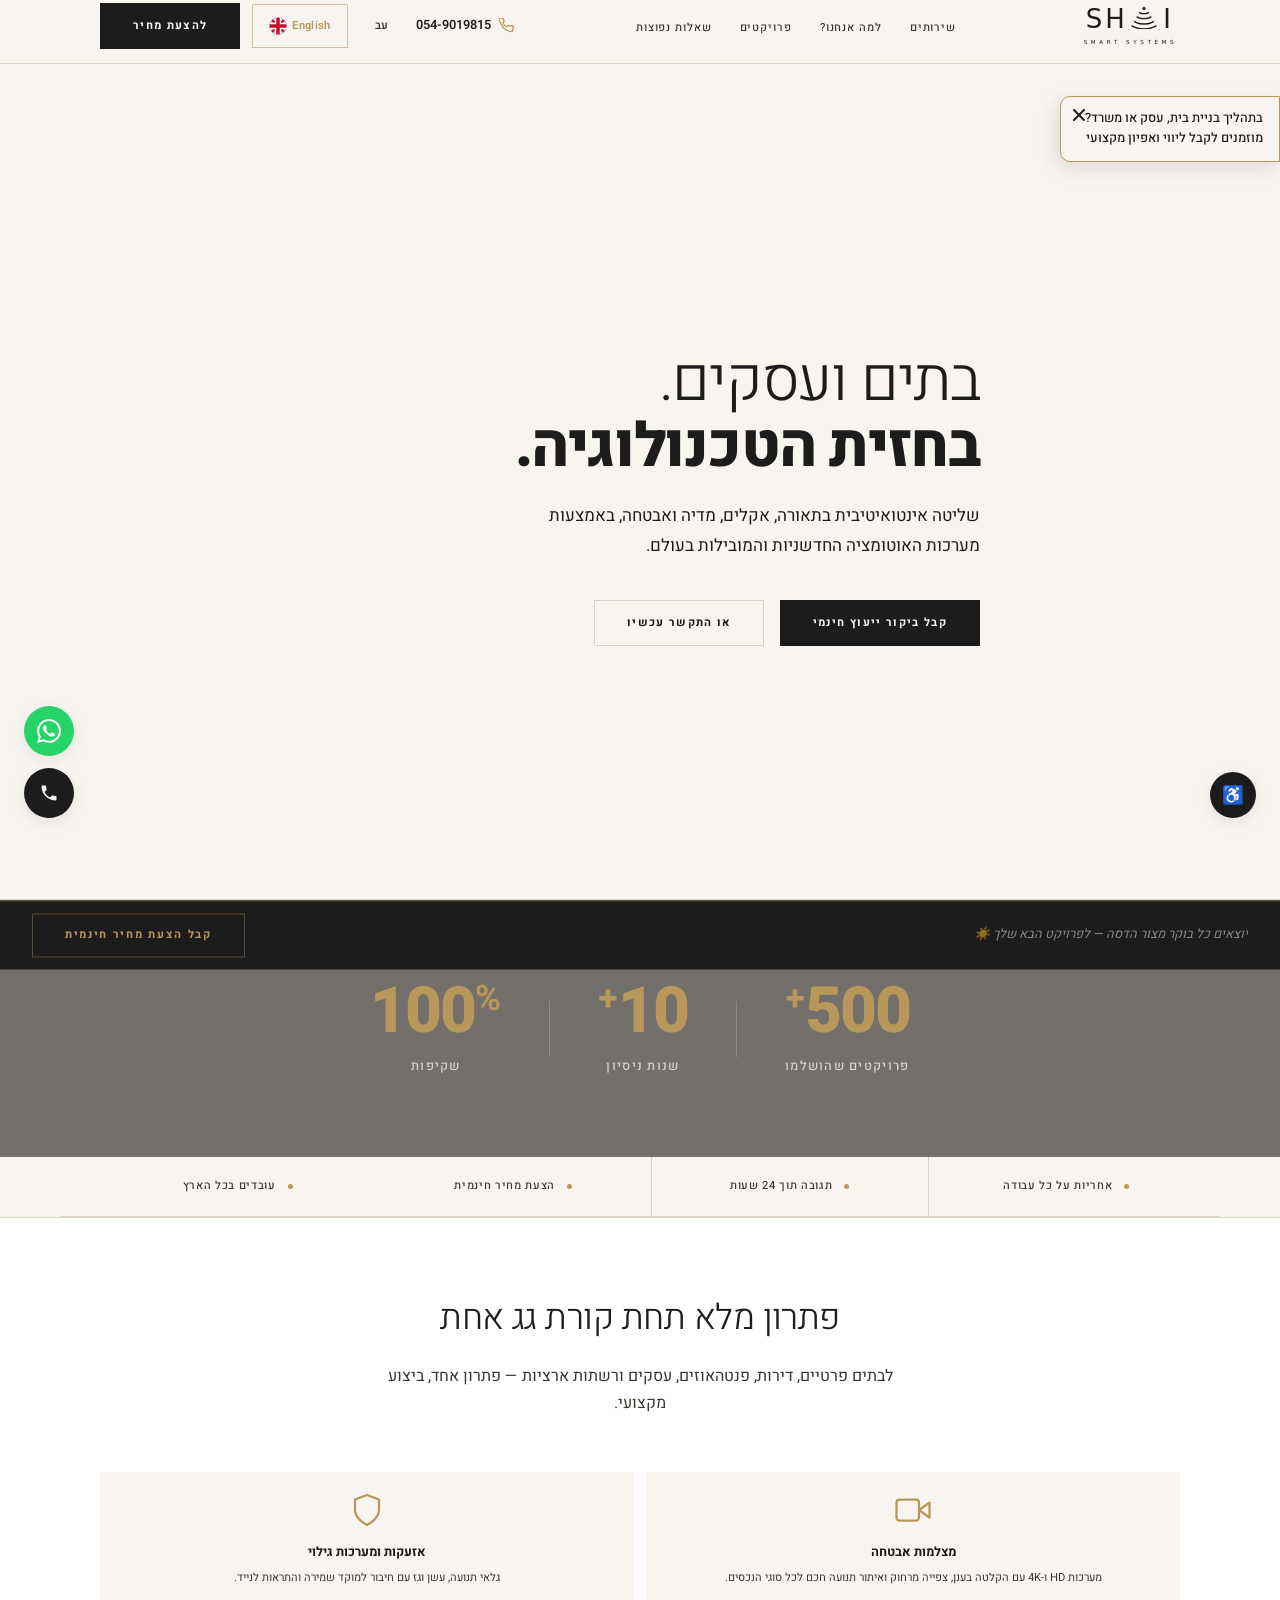
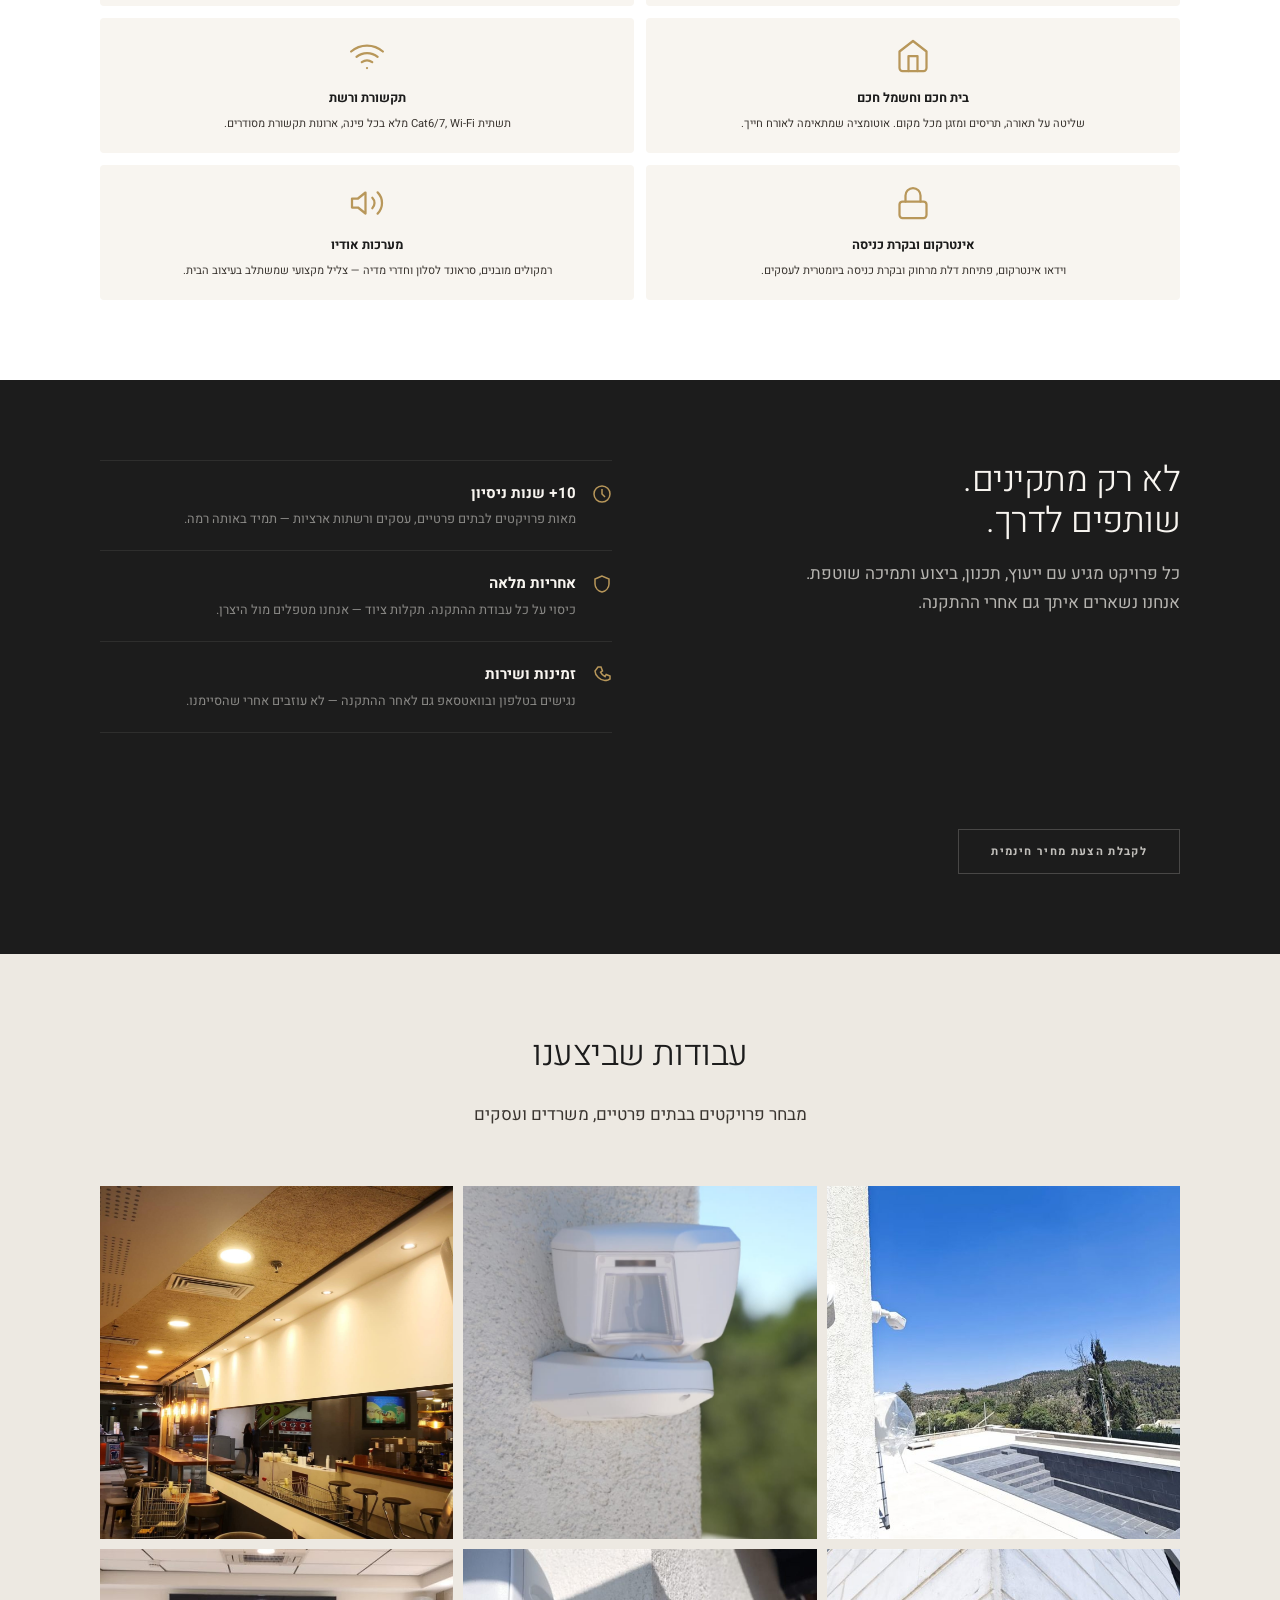
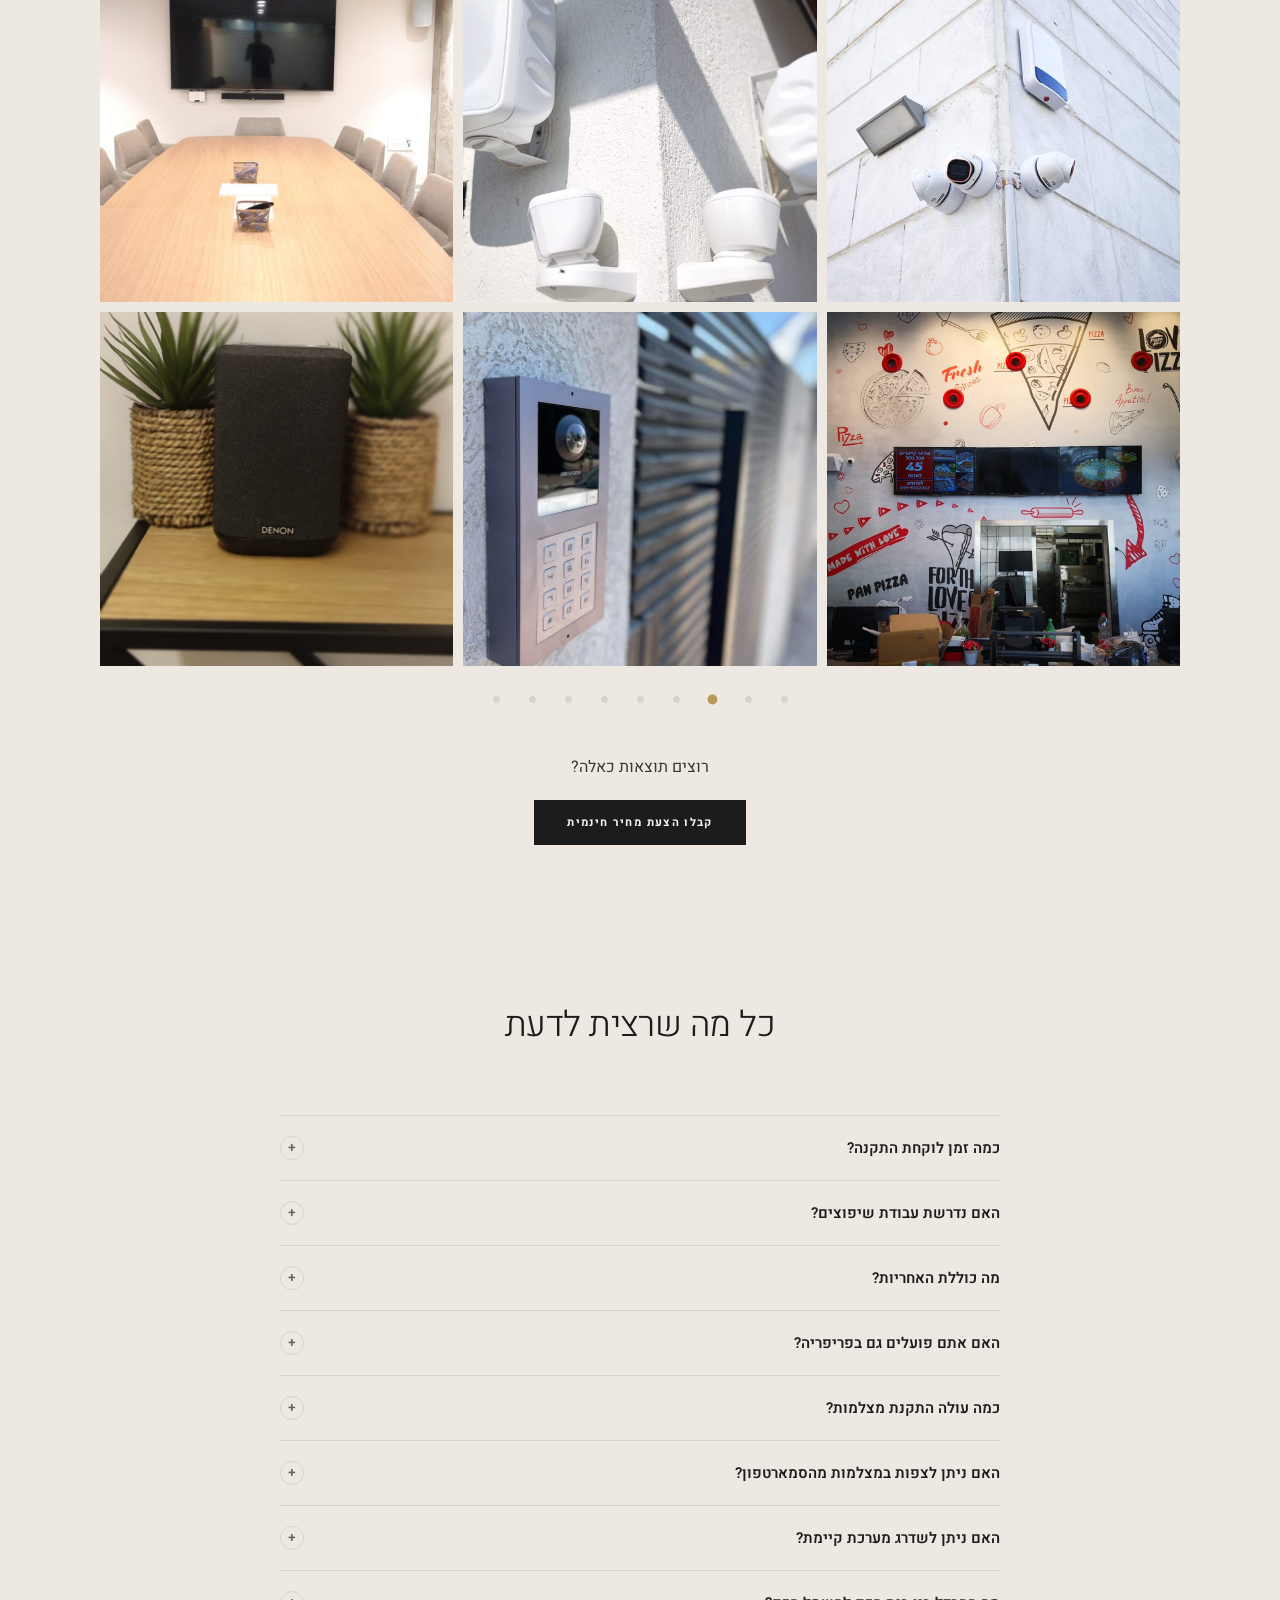
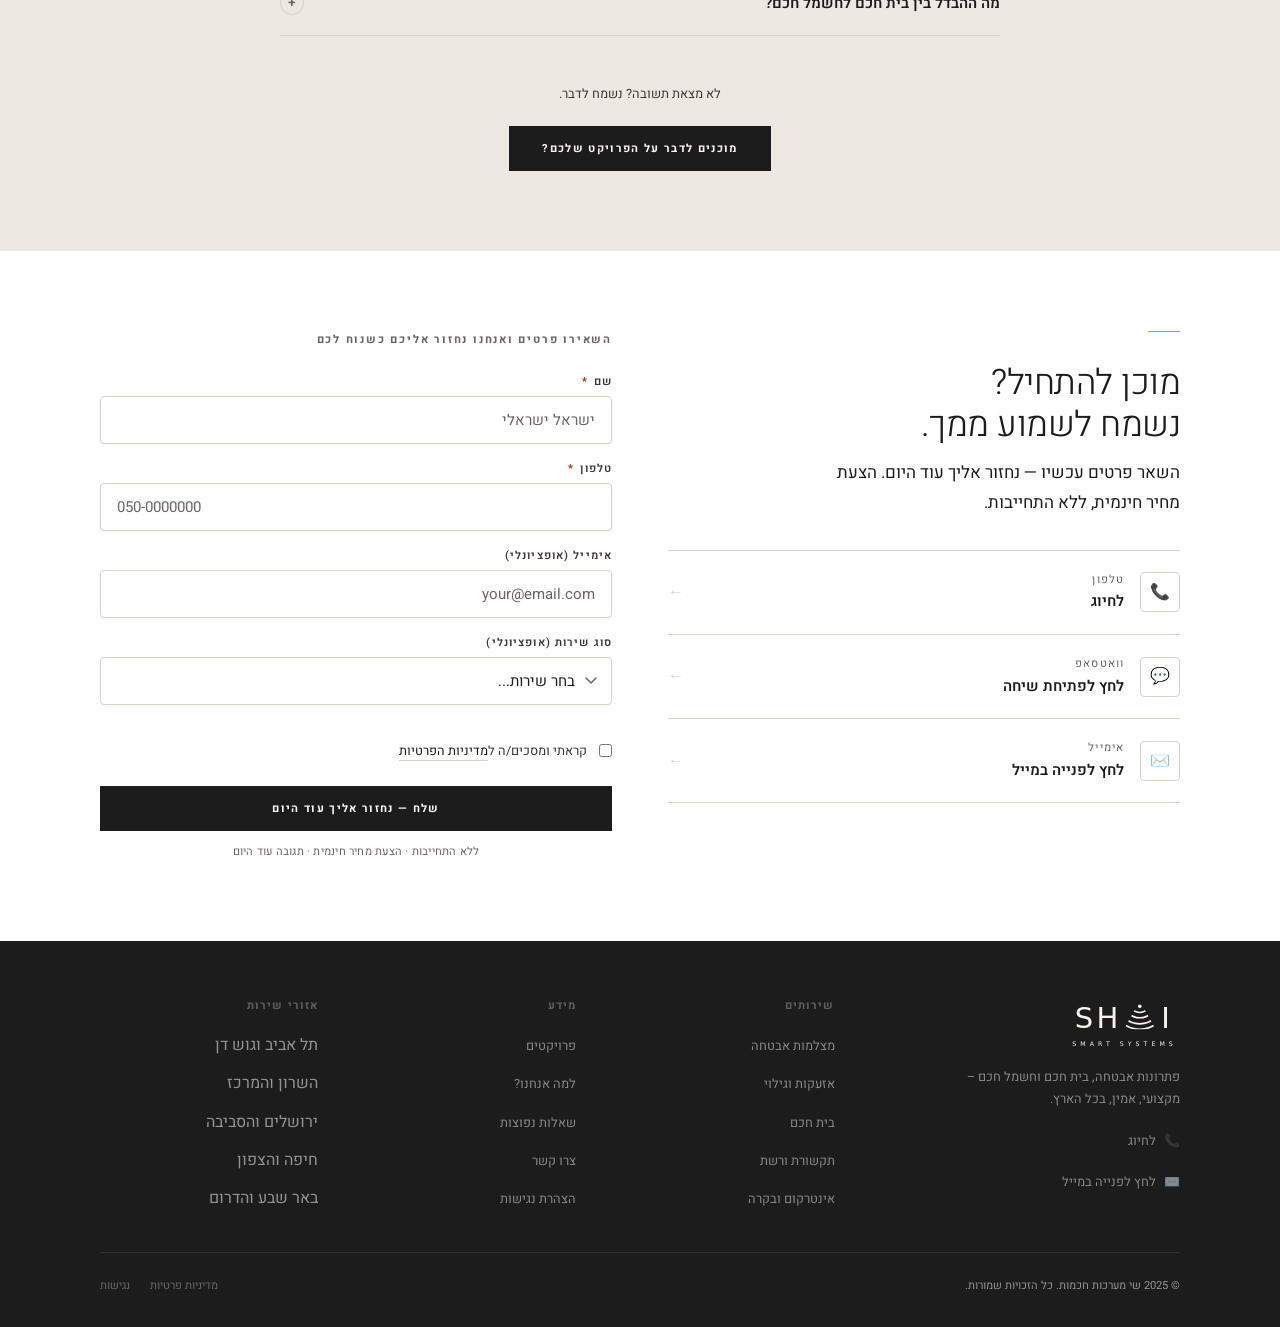
==== index.html @ f40cdba8 "Add files via upload" ====
<!DOCTYPE html>
<html lang="he" dir="rtl">
<head>
  <!-- Google tag (gtag.js) -->
  <script async src="https://www.googletagmanager.com/gtag/js?id=G-KB5NENJCQK"></script>
  <script>
    window.dataLayer = window.dataLayer || [];
    function gtag(){dataLayer.push(arguments);}
    gtag('js', new Date());
    gtag('config', 'G-KB5NENJCQK');
  </script>

  <meta charset="UTF-8" />
  <meta name="viewport" content="width=device-width, initial-scale=1.0" />
  <meta http-equiv="X-UA-Compatible" content="IE=edge" />

  <!-- SEO -->
  <title>שי מערכות חכמות | בית חכם, אבטחה ואוטומציה לבתים ועסקים</title>
  <meta name="description" content="שי מערכות חכמות – פתרונות אוטומציה, מצלמות אבטחה, אזעקות, בית חכם ותקשורת לבתים ועסקים בכל ישראל. 500+ פרויקטים, 10+ שנות ניסיון. ביקור ייעוץ חינמי!" />
  <meta name="keywords" content="בית חכם, מצלמות אבטחה, אזעקה, אוטומציה ביתית, חשמל חכם, תקשורת ורשת, אינטרקום, בקרת כניסה, ישראל, שי מערכות" />
  <meta name="author" content="שי מערכות חכמות" />
  <meta name="robots" content="index, follow" />
  <link rel="canonical" href="https://www.shai-systems.com/" />

  <!-- Open Graph -->
  <meta property="og:type"        content="website" />
  <meta property="og:url"         content="https://www.shai-systems.com/" />
  <meta property="og:title"       content="שי מערכות חכמות | בית חכם ואבטחה בחזית הטכנולוגיה" />
  <meta property="og:description" content="בתים ועסקים בחזית הטכנולוגיה. מצלמות אבטחה, אזעקות, אוטומציה ובית חכם – 500+ פרויקטים, כל הארץ." />
  <meta property="og:image"       content="https://www.shai-systems.com/images/hero-lifestyle.jpg" />
  <meta property="og:image:width"  content="1200" />
  <meta property="og:image:height" content="630" />
  <meta property="og:locale"      content="he_IL" />
  <meta property="og:site_name"   content="שי מערכות חכמות" />

  <!-- Twitter Card -->
  <meta name="twitter:card"        content="summary_large_image" />
  <meta name="twitter:title"       content="שי מערכות חכמות | בית חכם ואבטחה" />
  <meta name="twitter:description" content="בתים ועסקים בחזית הטכנולוגיה. אוטומציה, מצלמות אבטחה ובית חכם – מקצועי, אמין, בכל הארץ." />
  <meta name="twitter:image"       content="https://www.shai-systems.com/images/hero-lifestyle.jpg" />

  <!-- Hreflang -->
  <link rel="alternate" hreflang="he" href="https://www.shai-systems.com/" />
  <link rel="alternate" hreflang="en" href="https://www.shai-systems.com/?lang=en" />
  <link rel="alternate" hreflang="x-default" href="https://www.shai-systems.com/" />

  <!-- Favicon -->
  <link rel="icon" type="image/png" sizes="32x32" href="/favicon-32.png" />
  <link rel="icon" type="image/png" sizes="16x16" href="/favicon-16.png" />
  <link rel="apple-touch-icon" sizes="180x180" href="/apple-touch-icon.png" />

  <!-- Preload critical image -->
  <link rel="preload" as="image" href="images/hero-lifestyle.jpg" />

  <!-- Fonts -->
  <link rel="preconnect" href="https://fonts.googleapis.com" />
  <link rel="preconnect" href="https://fonts.gstatic.com" crossorigin />
  <link href="https://fonts.googleapis.com/css2?family=Heebo:wght@300;400;500;600;700;800;900&family=Inter:wght@300;400;500;600;700;800&display=swap" rel="stylesheet" />

  <!-- Stylesheet -->
  <link rel="stylesheet" href="style.css" />

  <!-- Schema.org LocalBusiness -->
  <script type="application/ld+json">
  {
    "@context": "https://schema.org",
    "@type": "HomeAndConstructionBusiness",
    "name": "שי מערכות חכמות",
    "alternateName": "Shai Smart Systems",
    "description": "פתרונות אוטומציה, מצלמות אבטחה, אזעקות, בית חכם ותקשורת לבתים ועסקים בכל ישראל. 500+ פרויקטים, 10+ שנות ניסיון.",
    "url": "https://www.shai-systems.com",
    "logo": "https://www.shai-systems.com/images/logo.png",
    "image": "https://www.shai-systems.com/images/hero-lifestyle.jpg",
    "telephone": "+972549019815",
    "email": "shaisystems5@gmail.com",
    "priceRange": "₪₪",
    "openingHours": ["Mo-Th 08:00-18:00", "Fr 08:00-14:00"],
    "address": {
      "@type": "PostalAddress",
      "addressCountry": "IL",
      "addressRegion": "מרכז"
    },
    "areaServed": [
      {"@type": "City", "name": "תל אביב"},
      {"@type": "City", "name": "רמת גן"},
      {"@type": "City", "name": "הרצליה"},
      {"@type": "City", "name": "רעננה"},
      {"@type": "City", "name": "כפר סבא"},
      {"@type": "City", "name": "פתח תקווה"},
      {"@type": "City", "name": "ראשון לציון"},
      {"@type": "City", "name": "נתניה"},
      {"@type": "City", "name": "חיפה"},
      {"@type": "City", "name": "ירושלים"},
      {"@type": "Country", "name": "ישראל"}
    ],
    "hasOfferCatalog": {
      "@type": "OfferCatalog",
      "name": "שירותי מערכות חכמות",
      "itemListElement": [
        {"@type":"Offer","itemOffered":{"@type":"Service","name":"מצלמות אבטחה","description":"מערכות HD ו-4K עם הקלטה בענן, צפייה מרחוק ואיתור תנועה חכם"}},
        {"@type":"Offer","itemOffered":{"@type":"Service","name":"אזעקות ומערכות גילוי","description":"גלאי תנועה, עשן וגז עם חיבור למוקד שמירה והתראות לנייד"}},
        {"@type":"Offer","itemOffered":{"@type":"Service","name":"בית חכם וחשמל חכם","description":"שליטה על תאורה, תריסים ומזגן מכל מקום, אוטומציה מותאמת אישית"}},
        {"@type":"Offer","itemOffered":{"@type":"Service","name":"תקשורת ורשת","description":"תשתית Cat6/7, Wi-Fi מלא בכל פינה, ארונות תקשורת מסודרים"}},
        {"@type":"Offer","itemOffered":{"@type":"Service","name":"אינטרקום ובקרת כניסה","description":"וידאו אינטרקום, פתיחת דלת מרחוק ובקרת כניסה ביומטרית"}}
      ]
    }
  }
  </script>

  <!-- Schema.org FAQPage -->
  <script type="application/ld+json">
  {
    "@context": "https://schema.org",
    "@type": "FAQPage",
    "mainEntity": [
      {
        "@type": "Question",
        "name": "כמה זמן לוקחת התקנה?",
        "acceptedAnswer": {
          "@type": "Answer",
          "text": "תלוי בגודל הפרויקט. מערכת מצלמות ביתית קטנה לוקחת חצי יום; פרויקט בית חכם מלא עשוי לקחת מספר ימים. תמיד נספק הערכת זמן מדויקת מראש."
        }
      },
      {
        "@type": "Question",
        "name": "האם נדרשת עבודת שיפוצים?",
        "acceptedAnswer": {
          "@type": "Answer",
          "text": "לא בהכרח. ברוב המקרים ניתן להניח כבלים בדרכים שלא מחייבות שבירת קירות. נעריך את המצב בביקור הייעוץ החינמי."
        }
      },
      {
        "@type": "Question",
        "name": "מה כוללת האחריות?",
        "acceptedAnswer": {
          "@type": "Answer",
          "text": "האחריות כוללת כיסוי על כל עבודת ההתקנה ותמיכה טכנית מלאה. תקלות ציוד כפופות לאחריות היצרן – אנחנו מטפלים בתהליך עבורך."
        }
      },
      {
        "@type": "Question",
        "name": "האם אתם פועלים גם בפריפריה?",
        "acceptedAnswer": {
          "@type": "Answer",
          "text": "כן. אנחנו פועלים בכל רחבי ישראל – מהצפון ועד הדרום."
        }
      },
      {
        "@type": "Question",
        "name": "כמה עולה התקנת מצלמות?",
        "acceptedAnswer": {
          "@type": "Answer",
          "text": "מערכת ביתית בסיסית מתחילה מ-₪2,500 כולל ציוד והתקנה. מחיר מדויק ניתן לאחר ביקור חינמי."
        }
      },
      {
        "@type": "Question",
        "name": "האם ניתן לצפות במצלמות מהסמארטפון?",
        "acceptedAnswer": {
          "@type": "Answer",
          "text": "כן. כל המערכות שלנו כוללות אפליקציה לצפייה מרחוק. נגדיר אותה ביום ההתקנה ונסביר עד שתרגיש בנוח."
        }
      },
      {
        "@type": "Question",
        "name": "האם ניתן לשדרג מערכת קיימת?",
        "acceptedAnswer": {
          "@type": "Answer",
          "text": "בהחלט. לעיתים ניתן לשלב ציוד קיים עם חדש לחיסכון בעלויות. נבוא לבדוק ונמליץ על הדרך הכלכלית ביותר."
        }
      },
      {
        "@type": "Question",
        "name": "מה ההבדל בין בית חכם לחשמל חכם?",
        "acceptedAnswer": {
          "@type": "Answer",
          "text": "חשמל חכם מתמקד בשליטה על תאורה ושקעים. בית חכם הוא מושג רחב יותר הכולל גם תריסים, מזגנים, אבטחה ואוטומציה שמקשרת הכל יחד."
        }
      }
    ]
  }
  </script>

  <!-- Google Tag Manager — הכנס את קוד ה-GTM שלך כאן -->
  <!-- <script>...</script> -->
</head>
<body dir="rtl" class="lang-he">

<!-- GTM noscript — הכנס כאן לאחר הוספת קוד GTM -->

<!-- Skip link -->
<a href="#main-content" class="skip-link" id="skip-link" data-he="דלג לתוכן הראשי" data-en="Skip to main content">דלג לתוכן הראשי</a>

<!-- ══════════════════════════════════════════════
     NAVBAR
══════════════════════════════════════════════ -->
<nav id="navbar" role="navigation" aria-label="ניווט ראשי">
  <div class="container">
    <div class="nav__inner">

      <a href="#hero" class="nav__logo" aria-label="שי מערכות חכמות – עמוד הבית">
        <img src="images/logo.svg" alt="שי מערכות חכמות" class="nav__logo-img" width="120" height="40"/>
      </a>

      <ul class="nav__links" role="list">
        <li><a href="#services" data-he="שירותים"      data-en="Services">שירותים</a></li>
        <li><a href="#why"      data-he="למה אנחנו?"   data-en="Why Us?">למה אנחנו?</a></li>
        <li><a href="#gallery"      data-he="פרויקטים"      data-en="Portfolio">פרויקטים</a></li>
        <li><a href="#faq"      data-he="שאלות נפוצות" data-en="FAQ">שאלות נפוצות</a></li>
      </ul>

      <div class="nav__right">
        <a href="tel:0549019815" class="nav__phone" data-tel data-tel-location="navbar" aria-label="חייג">
          <svg viewBox="0 0 24 24" fill="none" stroke="currentColor" stroke-width="2" stroke-linecap="round" stroke-linejoin="round" aria-hidden="true"><path d="M22 16.92v3a2 2 0 01-2.18 2 19.79 19.79 0 01-8.63-3.07A19.5 19.5 0 013.07 8.81 19.79 19.79 0 01.08 2.18 2 2 0 012.07 0h3a2 2 0 012 1.72c.127.96.361 1.903.7 2.81a2 2 0 01-.45 2.11L6.09 7.91a16 16 0 006 6l1.27-1.27a2 2 0 012.11-.45c.907.339 1.85.573 2.81.7A2 2 0 0122 16.92z"/></svg>
          <span dir="ltr">054-9019815</span>
        </a>
        <div class="lang-toggle" role="group" aria-label="בחירת שפה">
          <button class="lang-toggle__btn is-active" id="btn-he" aria-pressed="true"  lang="he">עב</button>
          <button class="lang-toggle__btn lang-toggle__btn--en" id="btn-en" aria-pressed="false" lang="en" dir="ltr">
            <svg class="flag-uk" viewBox="0 0 20 20" width="18" height="18" aria-hidden="true" xmlns="http://www.w3.org/2000/svg">
              <defs><clipPath id="ukc"><circle cx="10" cy="10" r="9.5"/></clipPath></defs>
              <g clip-path="url(#ukc)">
                <rect width="20" height="20" fill="#012169"/>
                <path d="M0,0 L20,20 M0,20 L20,0" stroke="white" stroke-width="6"/>
                <path d="M0,0 L20,20 M0,20 L20,0" stroke="#C8102E" stroke-width="3"/>
                <path d="M10,0 V20 M0,10 H20" stroke="white" stroke-width="7"/>
                <path d="M10,0 V20 M0,10 H20" stroke="#C8102E" stroke-width="4"/>
              </g>
              <circle cx="10" cy="10" r="9.5" fill="none" stroke="rgba(255,255,255,0.15)" stroke-width="0.5"/>
            </svg>
            <span class="lang-toggle__en-label">English</span>
          </button>
        </div>
        <a href="#contact" class="btn btn--dark"
           data-he="להצעת מחיר" data-en="Get Quote"
           data-cta="nav_quote" data-cta-location="navbar">להצעת מחיר</a>
        <button class="nav__hamburger" id="hamburger"
                aria-label="פתח תפריט" aria-expanded="false" aria-controls="mobile-nav">
          <span></span><span></span><span></span>
        </button>
      </div>

    </div>
  </div>
</nav>

<!-- Mobile nav -->
<div class="mobile-nav" id="mobile-nav" role="navigation" aria-label="תפריט מובייל">
  <a href="#services"     data-he="שירותים"        data-en="Services">שירותים</a>
  <a href="#why"          data-he="למה אנחנו?"     data-en="Why Us?">למה אנחנו?</a>
  <a href="#gallery"      data-he="פרויקטים"         data-en="Portfolio">פרויקטים</a>
  <a href="#faq"          data-he="שאלות נפוצות"   data-en="FAQ">שאלות נפוצות</a>
  <a href="#contact"      data-he="הצעת מחיר ←"    data-en="Get Quote →">הצעת מחיר ←</a>
</div>

<!-- ══════════════════════════════════════════════
     MAIN
══════════════════════════════════════════════ -->
<main id="main-content">

  <!-- ── HERO ── -->
  <section id="hero" aria-labelledby="hero-title">
    <div class="container">
      <div class="hero__inner">

        <!-- Copy -->
        <div>
          <h1 class="heading-xl" id="hero-title">
            <span data-he="בתים ועסקים." data-en="Homes & Offices.">בתים ועסקים.</span>
            <strong data-he="בחזית הטכנולוגיה." data-en="At the Forefront of Technology.">בחזית הטכנולוגיה.</strong>
          </h1>
          <p class="body-lg" style="max-width:480px;margin-top:20px"
             data-he="שליטה אינטואיטיבית בתאורה, אקלים, מדיה ואבטחה, באמצעות מערכות האוטומציה החדשניות והמובילות בעולם."
             data-en="Experience a home that anticipates your needs. Intuitive control over lighting, climate, media and security, through the world's most advanced automation systems.">
            שליטה אינטואיטיבית בתאורה, אקלים, מדיה ואבטחה, באמצעות מערכות האוטומציה החדשניות והמובילות בעולם.
          </p>
          <div class="hero__actions">
            <a href="#contact" class="btn btn--dark"
               data-he="קבל ביקור ייעוץ חינמי" data-en="Schedule a Free Visit"
               data-cta="hero_visit" data-cta-location="hero">קבל ביקור ייעוץ חינמי</a>
            <a href="tel:0549019815" class="btn btn--outline"
               data-he="או התקשר עכשיו" data-en="Or Call Now"
               data-tel data-tel-location="hero" dir="ltr">054-9019815</a>
          </div>
        </div>

      </div>
    </div>
  </section>

  <!-- ── STATS PARALLAX ── -->
  <section id="stats" aria-label="נתוני חברה">
    <div class="stats__inner">
      <div class="stats__item">
        <div class="stats__num"><span data-he="500" data-en="500">500</span><span class="stats__suffix">+</span></div>
        <div class="stats__label" data-he="פרויקטים שהושלמו" data-en="Projects Completed">פרויקטים שהושלמו</div>
      </div>
      <div class="stats__divider" aria-hidden="true"></div>
      <div class="stats__item">
        <div class="stats__num"><span data-he="10" data-en="10">10</span><span class="stats__suffix">+</span></div>
        <div class="stats__label" data-he="שנות ניסיון" data-en="Years of Experience">שנות ניסיון</div>
      </div>
      <div class="stats__divider" aria-hidden="true"></div>
      <div class="stats__item">
        <div class="stats__num"><span data-he="100" data-en="100">100</span><span class="stats__suffix">%</span></div>
        <div class="stats__label" data-he="שקיפות" data-en="Transparency">שקיפות</div>
      </div>
    </div>
  </section>

  <!-- ── TRUST BAR ── -->
  <div id="trust" role="complementary" aria-label="אמינות ויתרונות">
    <div class="trust-bar container" style="max-width:100%;padding:0">
      <div class="trust-bar container">
        <div class="trust-bar__item"><span class="trust-bar__dot" aria-hidden="true"></span><span class="trust-bar__text" data-he="אחריות על כל עבודה" data-en="Warranty Included">אחריות על כל עבודה</span></div>
        <div class="trust-bar__item"><span class="trust-bar__dot" aria-hidden="true"></span><span class="trust-bar__text" data-he="תגובה תוך 24 שעות" data-en="Fast Response">תגובה תוך 24 שעות</span></div>
        <div class="trust-bar__item"><span class="trust-bar__dot" aria-hidden="true"></span><span class="trust-bar__text" data-he="הצעת מחיר חינמית"   data-en="Free Estimate">הצעת מחיר חינמית</span></div>
        <div class="trust-bar__item"><span class="trust-bar__dot" aria-hidden="true"></span><span class="trust-bar__text" data-he="עובדים בכל הארץ"    data-en="Nationwide">עובדים בכל הארץ</span></div>
      </div>
    </div>
  </div>

  <!-- ── SERVICES ── -->
  <section id="services" class="section section--white" aria-labelledby="services-title">
    <div class="container">
      <div class="section-header section-header--stacked">
        <h2 class="heading-lg" id="services-title"
            data-he="פתרון מלא תחת קורת גג אחת"
            data-en="Complete Solution Under One Roof">פתרון מלא תחת קורת גג אחת</h2>
        <p class="body-md" style="color:var(--ink-soft);margin-top:var(--sp-3);max-width:560px;text-align:center"
           data-he="לבתים פרטיים, דירות, פנטהאוזים, עסקים ורשתות ארציות — פתרון אחד, ביצוע מקצועי."
           data-en="For private homes, apartments, stores and offices. One provider, professional execution.">
          לבתים פרטיים, דירות, פנטהאוזים, עסקים ורשתות ארציות — פתרון אחד, ביצוע מקצועי.
        </p>
      </div>
      <div class="services-grid">

        <article class="service-card reveal">
          <div class="service-card__icon">
            <svg viewBox="0 0 24 24" fill="none" stroke="currentColor" stroke-width="1.5" stroke-linecap="round" stroke-linejoin="round" aria-hidden="true">
              <path d="M23 7l-7 5 7 5V7z"/><rect x="1" y="5" width="15" height="14" rx="2"/>
            </svg>
          </div>
          <h3 class="service-card__name" data-he="מצלמות אבטחה" data-en="Security Cameras">מצלמות אבטחה</h3>
          <p class="service-card__desc" data-he="מערכות HD ו-4K עם הקלטה בענן, צפייה מרחוק ואיתור תנועה חכם לכל סוגי הנכסים." data-en="HD & 4K systems with cloud recording, remote viewing and smart motion detection.">מערכות HD ו-4K עם הקלטה בענן, צפייה מרחוק ואיתור תנועה חכם לכל סוגי הנכסים.</p>
        </article>

        <article class="service-card reveal">
          <div class="service-card__icon">
            <svg viewBox="0 0 24 24" fill="none" stroke="currentColor" stroke-width="1.5" stroke-linecap="round" stroke-linejoin="round" aria-hidden="true">
              <path d="M12 22s8-4 8-10V5l-8-3-8 3v7c0 6 8 10 8 10z"/>
            </svg>
          </div>
          <h3 class="service-card__name" data-he="אזעקות ומערכות גילוי" data-en="Alarms & Detection">אזעקות ומערכות גילוי</h3>
          <p class="service-card__desc" data-he="גלאי תנועה, עשן וגז עם חיבור למוקד שמירה והתראות לנייד." data-en="Motion, smoke and gas detectors with monitoring center and mobile alerts.">גלאי תנועה, עשן וגז עם חיבור למוקד שמירה והתראות לנייד.</p>
        </article>

        <article class="service-card reveal">
          <div class="service-card__icon">
            <svg viewBox="0 0 24 24" fill="none" stroke="currentColor" stroke-width="1.5" stroke-linecap="round" stroke-linejoin="round" aria-hidden="true">
              <path d="M3 9l9-7 9 7v11a2 2 0 01-2 2H5a2 2 0 01-2-2z"/><polyline points="9 22 9 12 15 12 15 22"/>
            </svg>
          </div>
          <h3 class="service-card__name" data-he="בית חכם וחשמל חכם" data-en="Smart Home">בית חכם וחשמל חכם</h3>
          <p class="service-card__desc" data-he="שליטה על תאורה, תריסים ומזגן מכל מקום. אוטומציה שמתאימה לאורח חייך." data-en="Control lighting, shutters and A/C from anywhere. Automation that fits your lifestyle.">שליטה על תאורה, תריסים ומזגן מכל מקום. אוטומציה שמתאימה לאורח חייך.</p>
        </article>

        <article class="service-card reveal">
          <div class="service-card__icon">
            <svg viewBox="0 0 24 24" fill="none" stroke="currentColor" stroke-width="1.5" stroke-linecap="round" stroke-linejoin="round" aria-hidden="true">
              <path d="M5 12.55a11 11 0 0114.08 0"/><path d="M1.42 9a16 16 0 0121.16 0"/><path d="M8.53 16.11a6 6 0 016.95 0"/><line x1="12" y1="20" x2="12.01" y2="20"/>
            </svg>
          </div>
          <h3 class="service-card__name" data-he="תקשורת ורשת" data-en="Networking & Infrastructure">תקשורת ורשת</h3>
          <p class="service-card__desc" data-he="תשתית Cat6/7, Wi-Fi מלא בכל פינה, ארונות תקשורת מסודרים." data-en="Cat6/7 infrastructure, full-coverage Wi-Fi and clean communication cabinets.">תשתית Cat6/7, Wi-Fi מלא בכל פינה, ארונות תקשורת מסודרים.</p>
        </article>

        <article class="service-card reveal">
          <div class="service-card__icon">
            <svg viewBox="0 0 24 24" fill="none" stroke="currentColor" stroke-width="1.5" stroke-linecap="round" stroke-linejoin="round" aria-hidden="true">
              <rect x="3" y="11" width="18" height="11" rx="2"/><path d="M7 11V7a5 5 0 0110 0v4"/>
            </svg>
          </div>
          <h3 class="service-card__name" data-he="אינטרקום ובקרת כניסה" data-en="Intercom & Access">אינטרקום ובקרת כניסה</h3>
          <p class="service-card__desc" data-he="וידאו אינטרקום, פתיחת דלת מרחוק ובקרת כניסה ביומטרית לעסקים." data-en="Video intercom, remote door entry and biometric access control for businesses.">וידאו אינטרקום, פתיחת דלת מרחוק ובקרת כניסה ביומטרית לעסקים.</p>
        </article>

        <article class="service-card reveal">
          <div class="service-card__icon">
            <svg viewBox="0 0 24 24" fill="none" stroke="currentColor" stroke-width="1.5" stroke-linecap="round" stroke-linejoin="round" aria-hidden="true">
              <polygon points="11 5 6 9 2 9 2 15 6 15 11 19 11 5"/><path d="M19.07 4.93a10 10 0 010 14.14"/><path d="M15.54 8.46a5 5 0 010 7.07"/>
            </svg>
          </div>
          <h3 class="service-card__name" data-he="מערכות אודיו" data-en="Audio Systems">מערכות אודיו</h3>
          <p class="service-card__desc" data-he="רמקולים מובנים, סראונד לסלון וחדרי מדיה — צליל מקצועי שמשתלב בעיצוב הבית." data-en="Built-in speakers, surround sound for living rooms and media rooms — professional audio that blends into your interior.">רמקולים מובנים, סראונד לסלון וחדרי מדיה — צליל מקצועי שמשתלב בעיצוב הבית.</p>
        </article>

      </div>
    </div>
  </section>

  <!-- ── WHY US ── -->
  <section id="why" class="section section--dark" aria-labelledby="why-title">
    <div class="container">
      <div class="grid-2 why-grid">

        <div>
          <h2 class="heading-lg" id="why-title"
              data-he="לא רק מתקינים.<br/>שותפים לדרך."
              data-en="Not Just Installers.<br/>Partners for Life.">לא רק מתקינים.<br/>שותפים לדרך.</h2>
          <p class="body-lg" style="margin-top:16px;max-width:400px"
             data-he="כל פרויקט מגיע עם ייעוץ, תכנון, ביצוע ותמיכה שוטפת. אנחנו נשארים איתך גם אחרי ההתקנה."
             data-en="Every project comes with consultation, planning, execution and support. We stay with you even after installation.">
            כל פרויקט מגיע עם ייעוץ, תכנון, ביצוע ותמיכה שוטפת. אנחנו נשארים איתך גם אחרי ההתקנה.
          </p>
        </div>

        <div role="list" aria-label="יתרונות">
          <div class="why-feat reveal" role="listitem">
            <svg class="why-feat__icon" viewBox="0 0 20 20" fill="none" stroke="currentColor" stroke-width="1.5" aria-hidden="true" xmlns="http://www.w3.org/2000/svg"><circle cx="10" cy="10" r="8"/><path d="M10 5v5l3 3"/></svg>
            <div>
              <p class="why-feat__title" data-he="10+ שנות ניסיון"  data-en="10+ Years of Experience">10+ שנות ניסיון</p>
              <p class="why-feat__desc"  data-he="מאות פרויקטים לבתים פרטיים, עסקים ורשתות ארציות — תמיד באותה רמה." data-en="Hundreds of projects for private homes, businesses and national chains. Always the same standard.">מאות פרויקטים לבתים פרטיים, עסקים ורשתות ארציות — תמיד באותה רמה.</p>
            </div>
          </div>
          <div class="why-feat reveal" role="listitem">
            <svg class="why-feat__icon" viewBox="0 0 20 20" fill="none" stroke="currentColor" stroke-width="1.5" aria-hidden="true" xmlns="http://www.w3.org/2000/svg"><path d="M10 2L3 5v5c0 4 3.5 7 7 8 3.5-1 7-4 7-8V5L10 2z"/></svg>
            <div>
              <p class="why-feat__title" data-he="אחריות מלאה"        data-en="Full Warranty">אחריות מלאה</p>
              <p class="why-feat__desc"  data-he="כיסוי על כל עבודת ההתקנה. תקלות ציוד — אנחנו מטפלים מול היצרן." data-en="Full coverage on all installation work. Equipment faults? We handle the manufacturer for you.">כיסוי על כל עבודת ההתקנה. תקלות ציוד — אנחנו מטפלים מול היצרן.</p>
            </div>
          </div>
          <div class="why-feat reveal" role="listitem">
            <svg class="why-feat__icon" viewBox="0 0 20 20" fill="none" stroke="currentColor" stroke-width="1.5" aria-hidden="true" xmlns="http://www.w3.org/2000/svg"><path d="M6 2h3l1.5 4-2 1.2c.9 1.8 2.8 3.6 4.5 4.5L14.2 9.5 18 11v3l-2 1C7.5 17.5 3 9 3 6l3-4z"/></svg>
            <div>
              <p class="why-feat__title" data-he="זמינות ושירות"       data-en="Always Reachable">זמינות ושירות</p>
              <p class="why-feat__desc"  data-he="נגישים בטלפון ובוואטסאפ גם לאחר ההתקנה — לא עוזבים אחרי שהסיימנו." data-en="Reachable by phone and WhatsApp even after installation — we don't disappear when the job's done.">נגישים בטלפון ובוואטסאפ גם לאחר ההתקנה — לא עוזבים אחרי שהסיימנו.</p>
            </div>
          </div>
        </div>

        <div style="margin-top:var(--sp-10)">
          <a href="#contact" class="btn btn--ghost"
             data-he="לקבלת הצעת מחיר חינמית" data-en="Get a Free Quote"
             data-cta="why_quote" data-cta-location="why">לקבלת הצעת מחיר חינמית</a>
        </div>

      </div>
    </div>
  </section>


  <!-- ── GALLERY ── -->
  <section id="gallery" class="section section--alt" aria-labelledby="gallery-title">
    <div class="container">
      <header class="section-header section-header--stacked">
        <h2 class="heading-lg" id="gallery-title"
            data-he="עבודות שביצענו" data-en="Our Work">עבודות שביצענו</h2>
        <p class="body-lg" style="color:var(--ink-soft);margin-top:var(--sp-3)"
           data-he="מבחר פרויקטים בבתים פרטיים, משרדים ועסקים"
           data-en="Selected projects in homes, offices &amp; businesses">
          מבחר פרויקטים בבתים פרטיים, משרדים ועסקים
        </p>
      </header>
      <div class="gallery-grid">
        <figure class="gallery-item">
          <img src="images/camera-mountain.jpg" alt="מצלמת אבטחה על וילה פרטית עם נוף הרים" loading="lazy" />
          <figcaption class="gallery-item__caption" data-he="8 מצלמות 4K — וילה פרטית" data-en="8×4K Cameras — Private Villa">8 מצלמות 4K — וילה פרטית</figcaption>
        </figure>
        <figure class="gallery-item">
          <img src="images/pir-sensor.jpg" alt="גלאי תנועה חיצוני מותקן על קיר" loading="lazy" />
          <figcaption class="gallery-item__caption" data-he="גלאי תנועה חכם — בניין מגורים, גוש דן" data-en="Smart Motion Sensor — Residential Building, Gush Dan">גלאי תנועה חכם — בניין מגורים, גוש דן</figcaption>
        </figure>
        <figure class="gallery-item">
          <img src="images/kitchen-ceiling.jpg" alt="פתרונות אודיו, תאורה ואבטחה לעסקים" loading="lazy" />
          <figcaption class="gallery-item__caption" data-he="פתרונות לכל עסק" data-en="Solutions for Every Business">פתרונות לכל עסק</figcaption>
        </figure>
        <figure class="gallery-item">
          <img src="images/cameras-corner.jpg" alt="מצלמות אבטחה ואזעקה מותקנות על פינת בניין" loading="lazy" />
          <figcaption class="gallery-item__caption" data-he="מצלמות + אזעקה — בניין מסחרי, חיפה" data-en="Cameras + Alarm — Commercial Building, Haifa">מצלמות + אזעקה — בניין מסחרי, חיפה</figcaption>
        </figure>
        <figure class="gallery-item">
          <img src="images/speakers-exterior.jpg" alt="רמקולים וחיישנים חיצוניים על קיר בית" loading="lazy" />
          <figcaption class="gallery-item__caption" data-he="אודיו חיצוני + חיישנים — בית פרטי, כפר שמריהו" data-en="Outdoor Audio + Sensors — Private Home, Kfar Shmaryahu">אודיו חיצוני + חיישנים — בית פרטי, כפר שמריהו</figcaption>
        </figure>
        <figure class="gallery-item">
          <img src="images/conference-room.jpg" alt="חדר ישיבות עם מסך גדול ורמקולים" loading="lazy" />
          <figcaption class="gallery-item__caption" data-he="AV מלא — חדר ישיבות, חברת היי-טק, הרצליה" data-en="Full AV — Conference Room, Tech Company, Herzliya">AV מלא — חדר ישיבות, חברת היי-טק, הרצליה</figcaption>
        </figure>
        <figure class="gallery-item">
          <img src="images/pizza-hut.jpg" alt="רמקולים ומסכים מותקנים בסניף רשת פיצה" loading="lazy" />
          <figcaption class="gallery-item__caption" data-he="התקנה מסחרית — רשת 40+ סניפים, כלל הארץ" data-en="Commercial Install — 40+ Branch Chain, Nationwide">התקנה מסחרית — רשת 40+ סניפים, כלל הארץ</figcaption>
        </figure>
        <figure class="gallery-item">
          <img src="images/intercom-door.jpg" alt="אינטרקום Hikvision עם לוח קוד בכניסה" loading="lazy" />
          <figcaption class="gallery-item__caption" data-he="אינטרקום Hikvision — בניין מגורים, פתח תקווה" data-en="Hikvision Intercom — Residential Building, Petah Tikva">אינטרקום Hikvision — בניין מגורים, פתח תקווה</figcaption>
        </figure>
        <figure class="gallery-item">
          <img src="images/denon-speaker.jpg" alt="רמקול Denon אלחוטי בסלון" loading="lazy" />
          <figcaption class="gallery-item__caption" data-he="מערכת שמע Denon — פנטהאוז, קיסריה" data-en="Denon Audio System — Penthouse, Caesarea">מערכת שמע Denon — פנטהאוז, קיסריה</figcaption>
        </figure>
      </div>
      <div class="gallery-dots" aria-hidden="true">
        <button class="gallery-dot is-active" data-index="0" aria-label="תמונה 1"></button>
        <button class="gallery-dot" data-index="1" aria-label="תמונה 2"></button>
        <button class="gallery-dot" data-index="2" aria-label="תמונה 3"></button>
        <button class="gallery-dot" data-index="3" aria-label="תמונה 4"></button>
        <button class="gallery-dot" data-index="4" aria-label="תמונה 5"></button>
        <button class="gallery-dot" data-index="5" aria-label="תמונה 6"></button>
        <button class="gallery-dot" data-index="6" aria-label="תמונה 7"></button>
        <button class="gallery-dot" data-index="7" aria-label="תמונה 8"></button>
        <button class="gallery-dot" data-index="8" aria-label="תמונה 9"></button>
      </div>
      <div style="text-align:center;margin-top:var(--sp-10)">
        <p class="body-md" style="color:var(--ink-soft);margin-bottom:var(--sp-5)"
           data-he="רוצים תוצאות כאלה?" data-en="Want results like these?">רוצים תוצאות כאלה?</p>
        <a href="#contact" class="btn btn--dark"
           data-he="קבלו הצעת מחיר חינמית" data-en="Get a Free Quote"
           data-cta="gallery_cta" data-cta-location="gallery">קבלו הצעת מחיר חינמית</a>
      </div>
    </div>
  </section>

  <!-- ── FAQ ── -->
  <section id="faq" class="section section--alt" aria-labelledby="faq-title">
    <div class="container">
      <div class="section-header--stacked section-header">
        <h2 class="heading-lg" id="faq-title"
            data-he="כל מה שרצית לדעת" data-en="Everything You Wanted to Know">כל מה שרצית לדעת</h2>
      </div>
      <div class="faq-list" style="margin-inline:auto" role="list">

        <div class="faq-item" role="listitem">
          <button class="faq-item__q" aria-expanded="false">
            <span data-he="כמה זמן לוקחת התקנה?" data-en="How long does installation take?">כמה זמן לוקחת התקנה?</span>
            <span class="faq-item__icon" aria-hidden="true">+</span>
          </button>
          <div class="faq-item__a" data-he="תלוי בגודל הפרויקט. מערכת מצלמות ביתית קטנה לוקחת חצי יום; פרויקט בית חכם מלא עשוי לקחת מספר ימים. תמיד נספק הערכת זמן מדויקת מראש." data-en="Depends on scope. A basic camera system may take half a day; a full smart home project may take several days. We always provide a timeline upfront.">תלוי בגודל הפרויקט. מערכת מצלמות ביתית קטנה לוקחת חצי יום; פרויקט בית חכם מלא עשוי לקחת מספר ימים. תמיד נספק הערכת זמן מדויקת מראש.</div>
        </div>

        <div class="faq-item" role="listitem">
          <button class="faq-item__q" aria-expanded="false">
            <span data-he="האם נדרשת עבודת שיפוצים?" data-en="Do I need renovation work to install?">האם נדרשת עבודת שיפוצים?</span>
            <span class="faq-item__icon" aria-hidden="true">+</span>
          </button>
          <div class="faq-item__a" data-he="לא בהכרח. ברוב המקרים ניתן להניח כבלים בדרכים שלא מחייבות שבירת קירות. נעריך את המצב בביקור הייעוץ החינמי." data-en="Rarely. In most cases we route cables without breaking walls. We'll assess during the free consultation visit.">לא בהכרח. ברוב המקרים ניתן להניח כבלים בדרכים שלא מחייבות שבירת קירות. נעריך את המצב בביקור הייעוץ החינמי.</div>
        </div>

        <div class="faq-item" role="listitem">
          <button class="faq-item__q" aria-expanded="false">
            <span data-he="מה כוללת האחריות?" data-en="What does the warranty cover?">מה כוללת האחריות?</span>
            <span class="faq-item__icon" aria-hidden="true">+</span>
          </button>
          <div class="faq-item__a" data-he="האחריות כוללת כיסוי על כל עבודת ההתקנה ותמיכה טכנית מלאה. תקלות ציוד כפופות לאחריות היצרן – אנחנו מטפלים בתהליך עבורך." data-en="The warranty covers all installation work and full technical support. Equipment faults go through manufacturer warranty — we handle the process for you.">האחריות כוללת כיסוי על כל עבודת ההתקנה ותמיכה טכנית מלאה. תקלות ציוד כפופות לאחריות היצרן – אנחנו מטפלים בתהליך עבורך.</div>
        </div>

        <div class="faq-item" role="listitem">
          <button class="faq-item__q" aria-expanded="false">
            <span data-he="האם אתם פועלים גם בפריפריה?" data-en="Do you work outside major cities?">האם אתם פועלים גם בפריפריה?</span>
            <span class="faq-item__icon" aria-hidden="true">+</span>
          </button>
          <div class="faq-item__a" data-he="כן. אנחנו פועלים בכל רחבי ישראל – מהצפון ועד הדרום." data-en="Yes, we serve all of Israel, north to south.">כן. אנחנו פועלים בכל רחבי ישראל – מהצפון ועד הדרום.</div>
        </div>

        <div class="faq-item" role="listitem">
          <button class="faq-item__q" aria-expanded="false">
            <span data-he="כמה עולה התקנת מצלמות?" data-en="How much does a camera system cost?">כמה עולה התקנת מצלמות?</span>
            <span class="faq-item__icon" aria-hidden="true">+</span>
          </button>
          <div class="faq-item__a" data-he="מערכת ביתית בסיסית מתחילה מ-₪2,500 כולל ציוד והתקנה. מחיר מדויק ניתן לאחר ביקור חינמי." data-en="A basic home setup starts around ₪2,500 all-in. A price comes after a free site visit.">מערכת ביתית בסיסית מתחילה מ-₪2,500 כולל ציוד והתקנה. מחיר מדויק ניתן לאחר ביקור חינמי.</div>
        </div>

        <div class="faq-item" role="listitem">
          <button class="faq-item__q" aria-expanded="false">
            <span data-he="האם ניתן לצפות במצלמות מהסמארטפון?" data-en="Can I view cameras from my phone?">האם ניתן לצפות במצלמות מהסמארטפון?</span>
            <span class="faq-item__icon" aria-hidden="true">+</span>
          </button>
          <div class="faq-item__a" data-he="כן. כל המערכות שלנו כוללות אפליקציה לצפייה מרחוק. נגדיר אותה ביום ההתקנה ונסביר עד שתרגיש בנוח." data-en="Yes — every system includes a remote viewing app, set up and demonstrated on installation day.">כן. כל המערכות שלנו כוללות אפליקציה לצפייה מרחוק. נגדיר אותה ביום ההתקנה ונסביר עד שתרגיש בנוח.</div>
        </div>

        <div class="faq-item" role="listitem">
          <button class="faq-item__q" aria-expanded="false">
            <span data-he="האם ניתן לשדרג מערכת קיימת?" data-en="Can I upgrade an existing system?">האם ניתן לשדרג מערכת קיימת?</span>
            <span class="faq-item__icon" aria-hidden="true">+</span>
          </button>
          <div class="faq-item__a" data-he="בהחלט. לעיתים ניתן לשלב ציוד קיים עם חדש לחיסכון בעלויות. נבוא לבדוק ונמליץ על הדרך הכלכלית ביותר." data-en="Absolutely. We often integrate existing equipment with new hardware to reduce costs. We'll assess and recommend the most cost-effective path.">בהחלט. לעיתים ניתן לשלב ציוד קיים עם חדש לחיסכון בעלויות. נבוא לבדוק ונמליץ על הדרך הכלכלית ביותר.</div>
        </div>

        <div class="faq-item" role="listitem">
          <button class="faq-item__q" aria-expanded="false">
            <span data-he="מה ההבדל בין בית חכם לחשמל חכם?" data-en="Smart home vs. smart electricity?">מה ההבדל בין בית חכם לחשמל חכם?</span>
            <span class="faq-item__icon" aria-hidden="true">+</span>
          </button>
          <div class="faq-item__a" data-he="חשמל חכם מתמקד בשליטה על תאורה ושקעים. בית חכם הוא מושג רחב יותר הכולל גם תריסים, מזגנים, אבטחה ואוטומציה שמקשרת הכל יחד." data-en="Smart electricity focuses on controlling lights and outlets. Smart home is broader — including shutters, A/C, security and automation that ties everything together.">חשמל חכם מתמקד בשליטה על תאורה ושקעים. בית חכם הוא מושג רחב יותר הכולל גם תריסים, מזגנים, אבטחה ואוטומציה שמקשרת הכל יחד.</div>
        </div>

      </div>
      <div style="text-align:center;margin-top:var(--sp-12)">
        <p class="body-sm" style="color:var(--ink-soft);margin-bottom:var(--sp-5)"
           data-he="לא מצאת תשובה? נשמח לדבר." data-en="Didn't find your answer? Let's talk.">
          לא מצאת תשובה? נשמח לדבר.
        </p>
        <a href="#contact" class="btn btn--dark"
           data-he="מוכנים לדבר על הפרויקט שלכם?" data-en="Ready to Discuss Your Project?"
           data-cta="faq_cta" data-cta-location="faq">מוכנים לדבר על הפרויקט שלכם?</a>
      </div>
    </div>
  </section>

  <!-- ── CONTACT ── -->
  <section id="contact" class="section section--white" aria-labelledby="contact-title">
    <div class="container">
      <div class="grid-2 contact-grid">

        <!-- Left: info -->
        <div>
          <div class="gold-rule" aria-hidden="true"></div>
          <h2 class="heading-lg" id="contact-title"
              data-he="מוכן להתחיל?<br/>נשמח לשמוע ממך."
              data-en="Ready to Start?<br/>We'd Love to Hear from You.">מוכן להתחיל?<br/>נשמח לשמוע ממך.</h2>
          <p class="body-lg" style="margin-top:12px;margin-bottom:32px;max-width:380px"
             data-he="השאר פרטים עכשיו — נחזור אליך עוד היום. הצעת מחיר חינמית, ללא התחייבות."
             data-en="Leave your details now. We'll get back to you today. Free quote, no obligation.">
            השאר פרטים עכשיו — נחזור אליך עוד היום. הצעת מחיר חינמית, ללא התחייבות.
          </p>

          <div class="contact-methods">
            <a href="tel:0549019815" class="contact-method"
               data-tel data-tel-location="contact"
               aria-label="לחץ לחיוג">
              <div class="contact-method__icon" aria-hidden="true">📞</div>
              <div>
                <p class="contact-method__label" data-he="טלפון" data-en="Phone">טלפון</p>
                <p class="contact-method__value" data-he="לחיוג" data-en="Call us">לחיוג</p>
              </div>
              <span class="contact-method__arrow" aria-hidden="true">←</span>
            </a>
            <a href="https://wa.me/972549019815?text=%D7%94%D7%99%D7%99%2C%20%D7%90%D7%A9%D7%9E%D7%97%20%D7%9C%D7%A9%D7%9E%D7%95%D7%A2%20%D7%A2%D7%9C%20%D7%94%D7%A9%D7%99%D7%A8%D7%95%D7%AA%D7%99%D7%9D%20%D7%A9%D7%9C%D7%9B%D7%9D"
               class="contact-method"
               target="_blank" rel="noopener noreferrer"
               data-wa data-wa-location="contact"
               aria-label="פתח שיחת וואטסאפ">
              <div class="contact-method__icon" aria-hidden="true">💬</div>
              <div>
                <p class="contact-method__label"                      data-he="וואטסאפ"         data-en="WhatsApp">וואטסאפ</p>
                <p class="contact-method__value" data-he="לחץ לפתיחת שיחה" data-en="Open a chat">לחץ לפתיחת שיחה</p>
              </div>
              <span class="contact-method__arrow" aria-hidden="true">←</span>
            </a>
            <a href="mailto:shaisystems5@gmail.com" class="contact-method"
               aria-label="שלח מייל">
              <div class="contact-method__icon" aria-hidden="true">✉️</div>
              <div>
                <p class="contact-method__label" data-he="אימייל" data-en="Email">אימייל</p>
                <p class="contact-method__value" data-he="לחץ לפנייה במייל" data-en="Send us an email">לחץ לפנייה במייל</p>
              </div>
              <span class="contact-method__arrow" aria-hidden="true">←</span>
            </a>
          </div>

        </div>

        <!-- Right: form -->
        <div role="form" aria-labelledby="form-heading">
          <div id="form-fields">
            <p class="form__eyebrow" id="form-heading"
               data-he="השאירו פרטים ואנחנו נחזור אליכם כשנוח לכם"
               data-en="Leave your details and we'll call you back at your convenience">השאירו פרטים ואנחנו נחזור אליכם כשנוח לכם</p>

            <form class="form" id="lead-form"
                  action="https://formspree.io/f/mbdepngj"
                  method="POST" novalidate>

              <div class="form__field">
                <label class="form__label" for="fname">
                  <span data-he="שם" data-en="Name">שם</span>
                  <span class="req" aria-hidden="true"> *</span>
                </label>
                <input class="form__input" type="text" id="fname"
                       name="שם" required autocomplete="name"
                       placeholder="ישראל ישראלי" aria-required="true" />
                <span class="form__error" role="alert"></span>
              </div>

              <div class="form__field">
                <label class="form__label" for="phone">
                  <span data-he="טלפון" data-en="Phone">טלפון</span>
                  <span class="req" aria-hidden="true"> *</span>
                </label>
                <input class="form__input" type="tel" id="phone"
                       name="טלפון" required autocomplete="tel"
                       placeholder="050-0000000" aria-required="true" />
                <span class="form__error" role="alert"></span>
              </div>

              <div class="form__field">
                <label class="form__label" for="email">
                  <span data-he="אימייל (אופציונלי)" data-en="Email (optional)">אימייל (אופציונלי)</span>
                </label>
                <input class="form__input" type="email" id="email"
                       name="אימייל" autocomplete="email"
                       placeholder="your@email.com" />
              </div>

              <div class="form__field">
                <label class="form__label" for="service">
                  <span data-he="סוג שירות (אופציונלי)" data-en="Service Type (optional)">סוג שירות (אופציונלי)</span>
                </label>
                <select class="form__input form__input--select" id="service"
                        name="סוג שירות">
                  <option value=""              data-he="בחר שירות..."              data-en="Select a service...">בחר שירות...</option>
                  <option value="מצלמות אבטחה" data-he="מצלמות אבטחה"              data-en="Security Cameras">מצלמות אבטחה</option>
                  <option value="אזעקות"        data-he="אזעקות ומערכות גילוי"      data-en="Alarms & Detection">אזעקות ומערכות גילוי</option>
                  <option value="בית חכם"       data-he="בית חכם / חשמל חכם"       data-en="Smart Home / Smart Electricity">בית חכם / חשמל חכם</option>
                  <option value="תקשורת ורשת"   data-he="תקשורת ורשת"               data-en="Networking & Infrastructure">תקשורת ורשת</option>
                  <option value="אינטרקום"      data-he="אינטרקום ובקרת כניסה"      data-en="Intercom & Access Control">אינטרקום ובקרת כניסה</option>
                  <option value="שילוב"         data-he="שילוב מספר שירותים"        data-en="Multiple Services">שילוב מספר שירותים</option>
                  <option value="ייעוץ"         data-he="לא בטוח, צריך ייעוץ"      data-en="Not sure, need advice">לא בטוח, צריך ייעוץ</option>
                </select>
                <span class="form__error" role="alert"></span>
              </div>

              <!-- Honeypot -->
              <input type="text" name="_gotcha" style="display:none" tabindex="-1" autocomplete="off" />
              <input type="hidden" name="_subject" value="ליד חדש מהאתר – שי מערכות חכמות" />

              <div class="form__privacy">
                <input type="checkbox" id="privacy" name="privacy" required aria-required="true" />
                <label for="privacy">
                  <span data-he="קראתי ומסכים/ה ל" data-en="I've read and agree to the ">קראתי ומסכים/ה ל</span><a href="#" data-privacy data-he="מדיניות הפרטיות" data-en="Privacy Policy">מדיניות הפרטיות</a>
                </label>
              </div>
              <span class="form__error" id="privacy-error" role="alert" style="display:none"></span>

              <button type="submit" class="btn btn--dark btn--full btn--submit"
                      id="submit-btn"
                      data-cta="form_submit" data-cta-location="contact_form"
                      data-he="שלח — נחזור אליך עוד היום"
                      data-en="Send – We'll Get Back to You Today">
                שלח — נחזור אליך עוד היום
              </button>
              <p class="form__microtrust"
                 data-he="ללא התחייבות · הצעת מחיר חינמית · תגובה עוד היום"
                 data-en="No obligation · Free quote · Response today">
                ללא התחייבות · הצעת מחיר חינמית · תגובה עוד היום
              </p>

            </form>
          </div>

          <!-- Success state -->
          <div class="form-success" id="form-success" role="alert" aria-live="assertive" aria-atomic="true">
            <div class="form-success__icon" aria-hidden="true">✓</div>
            <h3 class="form-success__title"
                data-he="קיבלנו! נחזור אליך בקרוב"
                data-en="Got it! We'll be in touch soon">קיבלנו! נחזור אליך בקרוב</h3>
            <p class="form-success__sub"
               data-he="תודה שפנית אלינו. נחזור אליך עוד היום בשעות הפעילות."
               data-en="Thank you for reaching out. We'll get back to you today during business hours.">
              תודה שפנית אלינו. נחזור אליך עוד היום בשעות הפעילות.
            </p>
            <a href="https://wa.me/972549019815" class="btn btn--dark"
               data-wa data-wa-location="form_success"
               target="_blank" rel="noopener noreferrer"
               data-he="שלח וואטסאפ עכשיו" data-en="WhatsApp Us Now"
               style="margin-top:8px">שלח וואטסאפ עכשיו</a>
          </div>
        </div>

      </div>
    </div>
  </section>

</main>

<!-- ══════════════════════════════════════════════
     FOOTER
══════════════════════════════════════════════ -->
<footer id="footer" role="contentinfo">
  <div class="container">
    <div class="footer__grid">
      <div>
        <img src="images/logo-light.svg" alt="שי מערכות חכמות" style="height:58px;width:auto;display:block;margin-bottom:8px;"/>
        <p class="footer__tagline body-sm" style="margin-top:12px;max-width:240px;color:rgba(248,245,240,.5)"
           data-he="פתרונות אבטחה, בית חכם וחשמל חכם – מקצועי, אמין, בכל הארץ."
           data-en="Security, smart home and smart electricity — professional, reliable, nationwide.">
          פתרונות אבטחה, בית חכם וחשמל חכם – מקצועי, אמין, בכל הארץ.
        </p>
        <a href="tel:0549019815" class="footer__contact-link"
           data-tel data-tel-location="footer" aria-label="לחץ לחיוג">
          📞 <span data-he="לחיוג" data-en="Call us">לחיוג</span>
        </a>
        <a href="mailto:shaisystems5@gmail.com" class="footer__contact-link">
          ✉️ <span data-he="לחץ לפנייה במייל" data-en="Send us an email">לחץ לפנייה במייל</span>
        </a>
      </div>

      <div>
        <p class="footer__col-title" data-he="שירותים" data-en="Services">שירותים</p>
        <ul class="footer__links" role="list">
          <li><a href="#services" data-he="מצלמות אבטחה"       data-en="Security Cameras">מצלמות אבטחה</a></li>
          <li><a href="#services" data-he="אזעקות וגילוי"       data-en="Alarms & Detection">אזעקות וגילוי</a></li>
          <li><a href="#services" data-he="בית חכם"             data-en="Smart Home">בית חכם</a></li>
          <li><a href="#services" data-he="תקשורת ורשת"         data-en="Networking">תקשורת ורשת</a></li>
          <li><a href="#services" data-he="אינטרקום ובקרה"      data-en="Intercom & Access">אינטרקום ובקרה</a></li>
        </ul>
      </div>

      <div>
        <p class="footer__col-title" data-he="מידע" data-en="Info">מידע</p>
        <ul class="footer__links" role="list">
          <li><a href="#gallery"      data-he="פרויקטים"         data-en="Portfolio">פרויקטים</a></li>
          <li><a href="#why"          data-he="למה אנחנו?"       data-en="Why Us?">למה אנחנו?</a></li>
          <li><a href="#faq"          data-he="שאלות נפוצות"     data-en="FAQ">שאלות נפוצות</a></li>
          <li><a href="#contact"      data-he="צרו קשר"          data-en="Contact">צרו קשר</a></li>
          <li><a href="accessibility.html" data-he="הצהרת נגישות" data-en="Accessibility Statement">הצהרת נגישות</a></li>
        </ul>
      </div>

      <div>
        <p class="footer__col-title" data-he="אזורי שירות" data-en="Service Areas">אזורי שירות</p>
        <ul class="footer__links" role="list">
          <li><span data-he="תל אביב וגוש דן" data-en="Tel Aviv &amp; Gush Dan">תל אביב וגוש דן</span></li>
          <li><span data-he="השרון והמרכז" data-en="Sharon &amp; Center">השרון והמרכז</span></li>
          <li><span data-he="ירושלים והסביבה" data-en="Jerusalem Area">ירושלים והסביבה</span></li>
          <li><span data-he="חיפה והצפון" data-en="Haifa &amp; North">חיפה והצפון</span></li>
          <li><span data-he="באר שבע והדרום" data-en="Beer Sheva &amp; South">באר שבע והדרום</span></li>
        </ul>
      </div>
    </div>

    <div class="footer__bottom">
      <span class="footer__copy"
            data-he="© 2025 שי מערכות חכמות. כל הזכויות שמורות."
            data-en="© 2025 Shai Smart Systems. All rights reserved.">
        © 2025 שי מערכות חכמות. כל הזכויות שמורות.
      </span>
      <nav class="footer__legal" aria-label="קישורים משפטיים">
        <a href="#" data-privacy data-he="מדיניות פרטיות" data-en="Privacy Policy">מדיניות פרטיות</a>
        <a href="accessibility.html" data-he="נגישות" data-en="Accessibility">נגישות</a>
      </nav>
    </div>
  </div>
</footer>

<!-- ── CONSTRUCTION BUBBLE ── -->
<div class="construction-bubble" id="construction-bubble" role="complementary" aria-label="ליווי בניה">
  <button class="construction-bubble__close" id="construction-bubble-close" aria-label="סגור">
    <svg width="12" height="12" viewBox="0 0 12 12" fill="none" stroke="currentColor" stroke-width="2" stroke-linecap="round">
      <line x1="1" y1="1" x2="11" y2="11"/><line x1="11" y1="1" x2="1" y2="11"/>
    </svg>
  </button>
  <a href="#contact" class="construction-bubble__inner" data-cta="bubble_construction" data-cta-location="bubble">
    <p class="construction-bubble__text"
       data-he="בתהליך בניית בית, עסק או משרד? מוזמנים לקבל ליווי ואפיון מקצועי"
       data-en="Building a home, business or office? Get expert planning & consultation">
      בתהליך בניית בית, עסק או משרד?<br>מוזמנים לקבל ליווי ואפיון מקצועי
    </p>
  </a>
</div>

<!-- ══════════════════════════════════════════════
     FLOATING BUTTONS
══════════════════════════════════════════════ -->
<div class="float-btns" role="complementary" aria-label="יצירת קשר מהירה">
  <a class="float-btn float-btn--wa"
     href="https://wa.me/972549019815?text=%D7%94%D7%99%D7%99%2C%20%D7%90%D7%A9%D7%9E%D7%97%20%D7%9C%D7%A9%D7%9E%D7%95%D7%A2%20%D7%A2%D7%9C%20%D7%94%D7%A9%D7%99%D7%A8%D7%95%D7%AA%D7%99%D7%9D%20%D7%A9%D7%9C%D7%9B%D7%9D"
     target="_blank" rel="noopener noreferrer"
     data-wa data-wa-location="float"
     aria-label="פתח שיחת וואטסאפ">
    <svg width="24" height="24" viewBox="0 0 24 24" fill="currentColor" aria-hidden="true">
      <path d="M17.472 14.382c-.297-.149-1.758-.867-2.03-.967-.273-.099-.471-.148-.67.15-.197.297-.767.966-.94 1.164-.173.199-.347.223-.644.075-.297-.15-1.255-.463-2.39-1.475-.883-.788-1.48-1.761-1.653-2.059-.173-.297-.018-.458.13-.606.134-.133.298-.347.446-.52.149-.174.198-.298.298-.497.099-.198.05-.371-.025-.52-.075-.149-.669-1.612-.916-2.207-.242-.579-.487-.5-.669-.51-.173-.008-.371-.01-.57-.01-.198 0-.52.074-.792.372-.272.297-1.04 1.016-1.04 2.479 0 1.462 1.065 2.875 1.213 3.074.149.198 2.096 3.2 5.077 4.487.709.306 1.262.489 1.694.625.712.227 1.36.195 1.871.118.571-.085 1.758-.719 2.006-1.413.248-.694.248-1.289.173-1.413-.074-.124-.272-.198-.57-.347m-5.421 7.403h-.004a9.87 9.87 0 01-5.031-1.378l-.361-.214-3.741.982.998-3.648-.235-.374a9.86 9.86 0 01-1.51-5.26c.001-5.45 4.436-9.884 9.888-9.884 2.64 0 5.122 1.03 6.988 2.898a9.825 9.825 0 012.893 6.994c-.003 5.45-4.437 9.884-9.885 9.884m8.413-18.297A11.815 11.815 0 0012.05 0C5.495 0 .16 5.335.157 11.892c0 2.096.547 4.142 1.588 5.945L.057 24l6.305-1.654a11.882 11.882 0 005.683 1.448h.005c6.554 0 11.89-5.335 11.893-11.893a11.821 11.821 0 00-3.48-8.413z"/>
    </svg>
    <span class="float-btn__tooltip" data-he="וואטסאפ" data-en="WhatsApp">וואטסאפ</span>
  </a>
  <a class="float-btn float-btn--tel"
     href="tel:0549019815"
     data-tel data-tel-location="float"
     aria-label="חייג 054-9019815">
    <svg width="20" height="20" viewBox="0 0 24 24" fill="currentColor" aria-hidden="true">
      <path d="M6.62 10.79c1.44 2.83 3.76 5.14 6.59 6.59l2.2-2.2c.27-.27.67-.36 1.02-.24 1.12.37 2.33.57 3.57.57.55 0 1 .45 1 1V20c0 .55-.45 1-1 1-9.39 0-17-7.61-17-17 0-.55.45-1 1-1h3.5c.55 0 1 .45 1 1 0 1.25.2 2.45.57 3.57.11.35.03.74-.25 1.02l-2.2 2.2z"/>
    </svg>
    <span class="float-btn__tooltip" data-he="חייג עכשיו" data-en="Call Now">חייג עכשיו</span>
  </a>
</div>

<!-- ══════════════════════════════════════════════
     ACCESSIBILITY WIDGET
══════════════════════════════════════════════ -->
<div class="a11y-widget" role="complementary" aria-label="כלי נגישות">
  <button class="a11y-widget__btn" id="a11y-toggle"
          aria-label="פתח תפריט נגישות" aria-expanded="false"
          aria-controls="a11y-panel">♿</button>
  <div class="a11y-widget__panel" id="a11y-panel"
       role="region" aria-label="אפשרויות נגישות">
    <p class="a11y-widget__title" data-he="נגישות" data-en="Accessibility">נגישות</p>
    <div class="a11y-widget__option">
      <span data-he="ניגודיות גבוהה" data-en="High Contrast">ניגודיות גבוהה</span>
      <button onclick="a11y.toggleContrast()"
              data-he="הפעל" data-en="Toggle">הפעל</button>
    </div>
    <div class="a11y-widget__option">
      <span data-he="הגדל טקסט" data-en="Larger Text">הגדל טקסט</span>
      <button onclick="a11y.toggleLargeText()"
              data-he="הפעל" data-en="Toggle">הפעל</button>
    </div>
    <div class="a11y-widget__option">
      <span data-he="עצור אנימציות" data-en="Stop Animations">עצור אנימציות</span>
      <button onclick="a11y.toggleMotion()"
              data-he="עצור" data-en="Stop">עצור</button>
    </div>
    <div class="a11y-widget__footer">
      <a href="accessibility.html"
         data-he="הצהרת נגישות מלאה ›" data-en="Full Statement ›">הצהרת נגישות מלאה ›</a>
    </div>
  </div>
</div>

<!-- ══════════════════════════════════════════════
     PRIVACY MODAL
══════════════════════════════════════════════ -->
<div class="modal-overlay" id="privacy-modal"
     role="dialog" aria-modal="true" aria-labelledby="privacy-title">
  <div class="modal__box">
    <button class="modal__close" aria-label="סגור">✕</button>
    <h2 class="modal__title" id="privacy-title"
        data-he="מדיניות פרטיות" data-en="Privacy Policy">מדיניות פרטיות</h2>
    <div class="modal__body">
      <h3 data-he="1. איסוף מידע" data-en="1. Information We Collect">1. איסוף מידע</h3>
      <p data-he="האתר אוסף מידע שנמסר מרצון בטפסי יצירת קשר: שם, טלפון ואימייל. המידע ישמש ליצירת קשר בנוגע לשירותים המבוקשים בלבד."
         data-en="We collect information voluntarily provided through contact forms: name, phone and email. This is used solely to respond to your inquiry.">
        האתר אוסף מידע שנמסר מרצון בטפסי יצירת קשר: שם, טלפון ואימייל. המידע ישמש ליצירת קשר בנוגע לשירותים המבוקשים בלבד.
      </p>
      <h3 data-he="2. שימוש במידע" data-en="2. How We Use It">2. שימוש במידע</h3>
      <p data-he="המידע ישמש ליצירת קשר, מתן הצעות מחיר ושיפור השירות. לא נמכור, נשכיר או נשתף מידע עם צדדים שלישיים ללא הסכמתך."
         data-en="Your information is used to contact you, provide quotes and improve our service. We will never sell or share your data without consent.">
        המידע ישמש ליצירת קשר, מתן הצעות מחיר ושיפור השירות. לא נמכור, נשכיר או נשתף מידע עם צדדים שלישיים ללא הסכמתך.
      </p>
      <h3 data-he="3. אבטחת מידע" data-en="3. Data Security">3. אבטחת מידע</h3>
      <p data-he="האתר משתמש ב-HTTPS להצפנת התקשורת ונוקט באמצעים סבירים לאבטחת המידע."
         data-en="This site uses HTTPS to encrypt communication and takes reasonable steps to protect your data.">
        האתר משתמש ב-HTTPS להצפנת התקשורת ונוקט באמצעים סבירים לאבטחת המידע.
      </p>
      <h3 data-he="4. זכויות המשתמש" data-en="4. Your Rights">4. זכויות המשתמש</h3>
      <p data-he="בהתאם לחוק הגנת הפרטיות הישראלי תשמ&quot;א-1981, יש לך זכות לעיין, לתקן או למחוק מידע. פנה: shaisystems5@gmail.com"
         data-en="Under Israeli Privacy Protection Law (5741-1981), you have the right to access, correct or request deletion of your data. Contact: shaisystems5@gmail.com">
        בהתאם לחוק הגנת הפרטיות הישראלי תשמ"א-1981, יש לך זכות לעיין, לתקן או למחוק מידע. פנה: shaisystems5@gmail.com
      </p>
    </div>
  </div>
</div>

<!-- Script — deferred, no inline JS -->
<!-- Sticky CTA -->
<div class="sticky-cta" id="sticky-cta" role="complementary" aria-label="צור קשר">
  <span class="sticky-cta__tagline"
        data-he="יוצאים כל בוקר מצור הדסה — לפרויקט הבא שלך ☀️"
        data-en="Every morning from Tzur Hadassah — to your next project ☀️">
    יוצאים כל בוקר מצור הדסה — לפרויקט הבא שלך ☀️
  </span>
  <a href="#contact" class="sticky-cta__link"
     data-he="קבל הצעת מחיר חינמית" data-en="Get a Free Quote"
     data-cta="sticky_cta" data-cta-location="sticky_bar">קבל הצעת מחיר חינמית</a>
</div>

<script src="script.js" defer></script>

</body>
</html>
---- style.css ----
﻿/* build:202606242224 */
/* ============================================================
   ×©×™ ×ž×¢×¨×›×•×ª ×—×›×ž×•×ª â€” Production CSS
   Design System Â· Layout Â· Components Â· Utilities
   ============================================================ */

/* â”€â”€ 1. GOOGLE FONTS â”€â”€ */
@import url('https://fonts.googleapis.com/css2?family=Heebo:wght@300;400;500;600;700;800;900&family=Inter:wght@300;400;500;600;700;800&display=swap');

/* â”€â”€ 2. DESIGN TOKENS â”€â”€ */
:root {
  /* Palette */
  --cream:       #F8F5F0;
  --cream-dk:    #EDE9E2;
  --cream-dkr:   #E2DDD6;
  --ink:         #1C1C1C;   /* ×˜×§×¡×˜ ×¨××©×™ â€” ×”×›×”×” ×‘×™×•×ª×¨ ×ª×ž×™×“ */
  --ink-soft:    #3A3530;   /* ×˜×§×¡×˜ ×ž×©× ×™ â€” ×¤×¡×§××•×ª */
  --ink-mute:    #6B6560;   /* labels, placeholders */
  --gold:        #B8975A;   /* accent ×‘×œ×‘×“ â€” ×¨××” Gold Policy */
  --gold-lt:     #D4B87A;   /* gold hover */
  --gold-ring:   rgba(184,151,90,.15); /* focus ring */
  --border:      #D8D2C8;
  --border-lt:   #E8E4DE;
  --border-focus:#B8975A;   /* border on focus = gold */
  --white:       #FFFFFF;
  --error:       #B91C1C;
  --error-bg:    #FEF2F2;
  --success:     #15803D;

  /* Typography */
  --font-he: 'Heebo', sans-serif;
  --font-en: 'Inter', sans-serif;

  /* Type Scale */
  --text-xs:   0.7rem;    /* 11.2px â€” labels, eyebrows */
  --text-sm:   0.8rem;    /* 12.8px â€” captions, meta */
  --text-base: 0.9375rem; /* 15px   â€” body */
  --text-md:   1.0625rem; /* 17px   â€” body large */
  --text-lg:   1.25rem;   /* 20px   â€” subheadings */
  --text-xl:   1.5rem;    /* 24px */
  --text-2xl:  2rem;      /* 32px */
  --text-3xl:  2.5rem;    /* 40px */
  --text-4xl:  clamp(2.4rem, 5vw, 3.8rem); /* hero */

  /* Spacing Scale (4px base) */
  --sp-1:  4px;
  --sp-2:  8px;
  --sp-3:  12px;
  --sp-4:  16px;
  --sp-5:  20px;
  --sp-6:  24px;
  --sp-8:  32px;
  --sp-10: 40px;
  --sp-12: 48px;
  --sp-14: 56px;
  --sp-16: 64px;
  --sp-20: 80px;
  --sp-24: 96px;

  /* Border Radius â€” luxury = minimal rounding */
  --r-xs: 2px;
  --r-sm: 4px;
  --r-md: 6px;

  /* Shadows */
  --shadow-sm: 0 1px 3px rgba(28,28,28,.06);
  --shadow-md: 0 4px 16px rgba(28,28,28,.08);

  /* Transitions */
  --t-fast: 150ms ease;
  --t-base: 220ms ease;

  /* Layout */
  --max-w:        1160px;
  --section-py:   var(--sp-20);
  --container-px: var(--sp-10);
  --nav-h:        64px;
}

/* â”€â”€ 3. RESET & BASE â”€â”€ */
*, *::before, *::after { box-sizing: border-box; margin: 0; padding: 0; }

html {
  scroll-behavior: smooth;
  font-size: 16px;
  -webkit-text-size-adjust: 100%;
}

body {
  font-family: var(--font-he);
  background: var(--cream);
  color: var(--ink);                    /* Contrast fix: ink always */
  line-height: 1.65;
  -webkit-font-smoothing: antialiased;
  -moz-osx-font-smoothing: grayscale;
  overflow-x: hidden;
}

/* LTR override for English */
body.lang-en,
body.lang-en * { font-family: var(--font-en); }
body.lang-en { direction: ltr; }

img { display: block; max-width: 100%; }
a { color: inherit; text-decoration: none; }
ul, ol { list-style: none; }
button { font-family: inherit; cursor: pointer; border: none; background: none; }
input, select, textarea { font-family: inherit; }

/* Accessibility */
.sr-only {
  position: absolute; width: 1px; height: 1px;
  padding: 0; margin: -1px; overflow: hidden;
  clip: rect(0,0,0,0); white-space: nowrap; border: 0;
}
.skip-link {
  position: absolute; top: -100px; right: var(--sp-4);
  background: var(--ink); color: var(--cream);
  padding: var(--sp-3) var(--sp-5); font-weight: 700;
  z-index: 9999; transition: top var(--t-base);
}
.skip-link:focus { top: var(--sp-4); }
:focus-visible {
  outline: 2px solid var(--gold);
  outline-offset: 3px;
  border-radius: var(--r-xs);
}

/* Reduced motion */
@media (prefers-reduced-motion: reduce) {
  *, *::before, *::after {
    animation-duration: .001ms !important;
    transition-duration: .001ms !important;
  }
  html { scroll-behavior: auto; }
}

/* Accessibility modes */
body.high-contrast { filter: contrast(1.6) brightness(1.05); }
html.large-text,
body.large-text { font-size: 19px; }
body.no-motion *,
body.no-motion *::before,
body.no-motion *::after {
  animation: none !important;
  transition: none !important;
}

/* â”€â”€ 4. LAYOUT â”€â”€ */
.container {
  width: 100%;
  max-width: var(--max-w);
  margin-inline: auto;
  padding-inline: var(--container-px);
}

.section {
  padding-block: var(--section-py);
}
.section--alt   { background: var(--cream-dk); }
.section--dkr   { background: var(--cream-dkr); }
.section--dark  { background: var(--ink); color: var(--cream); }
.section--white { background: var(--white); }

/* Grids */
.grid-2 {
  display: grid;
  grid-template-columns: 1fr 1fr;
  gap: var(--sp-14);
}
.grid-3 {
  display: grid;
  grid-template-columns: repeat(3, 1fr);
  gap: var(--sp-6);
}
.grid-5 {
  display: grid;
  grid-template-columns: repeat(5, 1fr);
  gap: 0;
}

/* Divider grid â€” gutterless with border-as-gap */
.divider-grid {
  display: grid;
  gap: 1px;
  background: var(--border);
  border: 1px solid var(--border);
}

/* â”€â”€ 5. TYPOGRAPHY â”€â”€ */
.eyebrow {
  display: flex;
  align-items: center;
  gap: var(--sp-3);
  font-size: var(--text-xs);
  font-weight: 600;
  letter-spacing: .2em;
  text-transform: uppercase;
  color: var(--gold);             /* gold: eyebrow only */
  margin-bottom: var(--sp-3);
}
.eyebrow::before {
  content: '';
  display: block;
  width: 28px;
  height: 0.5px;
  background: var(--gold);
  flex-shrink: 0;
}

.heading-xl {
  font-size: var(--text-4xl);
  font-weight: 300;
  line-height: 1.08;
  letter-spacing: -.02em;
  color: var(--ink);
}
.heading-xl strong { font-weight: 800; display: block; }

.heading-lg {
  font-size: clamp(1.6rem, 3.2vw, 2.2rem);
  font-weight: 300;
  line-height: 1.18;
  letter-spacing: -.015em;
  color: var(--ink);
  margin-bottom: var(--sp-3);
}
.section--dark .heading-lg { color: var(--cream); }

.heading-md {
  font-size: var(--text-lg);
  font-weight: 600;
  line-height: 1.3;
  color: var(--ink);
  margin-bottom: var(--sp-2);
}

.body-lg {
  font-size: var(--text-md);
  font-weight: 400;
  line-height: 1.75;
  color: var(--ink);              /* Contrast fix: ink, not muted */
}
.body-base {
  font-size: var(--text-base);
  font-weight: 400;
  line-height: 1.72;
  color: var(--ink);              /* Contrast fix */
}
.body-sm {
  font-size: var(--text-sm);
  font-weight: 400;
  line-height: 1.7;
  color: var(--ink-soft);
}
.body-xs {
  font-size: var(--text-xs);
  color: var(--ink-mute);
  line-height: 1.6;
}

/* Dark section overrides */
.section--dark .body-lg,
.section--dark .body-base { color: rgba(248,245,240,.7); }
.section--dark .body-sm   { color: rgba(248,245,240,.5); }

.text-center { text-align: center; }
.text-center .body-lg,
.text-center .body-base { margin-inline: auto; max-width: 560px; }

/* â”€â”€ 6. SECTION HEADER â”€â”€ */
.section-header {
  display: flex;
  align-items: baseline;
  justify-content: space-between;
  padding-bottom: var(--sp-6);
  margin-bottom: var(--sp-14);
  border-bottom: 0.5px solid var(--border);
}
.section-header--stacked {
  flex-direction: column;
  text-align: center;
  align-items: center;
  border-bottom: none;
  padding-bottom: 0;
  margin-bottom: var(--sp-14);
}
.section-header--stacked .eyebrow { margin-inline: auto; }

/* â”€â”€ 7. BUTTONS â”€â”€ */
.btn {
  display: inline-flex;
  align-items: center;
  gap: var(--sp-2);
  font-size: var(--text-xs);
  font-weight: 700;
  letter-spacing: .12em;
  text-transform: uppercase;
  padding: var(--sp-4) var(--sp-8);
  transition: background var(--t-fast), color var(--t-fast),
              border-color var(--t-fast), transform var(--t-fast);
  cursor: pointer;
  border: 1px solid transparent;
  line-height: 1;
}
.btn:active { transform: translateY(1px); }
.btn:disabled { opacity: .5; cursor: not-allowed; transform: none; }

/* Dark filled â€” primary action */
.btn--dark {
  background: var(--ink);
  color: var(--cream);
  border-color: var(--ink);
}
.btn--dark:hover {
  background: var(--ink-soft);
  border-color: var(--ink-soft);
}

/* Outline â€” secondary action */
.btn--outline {
  background: transparent;
  color: var(--ink);
  border-color: var(--border);
}
.btn--outline:hover {
  border-color: var(--ink);
  background: var(--cream-dk);
}

/* Ghost â€” for dark backgrounds */
.btn--ghost {
  background: transparent;
  color: rgba(248,245,240,.75);
  border-color: rgba(248,245,240,.2);
}
.btn--ghost:hover {
  color: var(--cream);
  border-color: rgba(248,245,240,.5);
}

/* Cream â€” for dark backgrounds */
.btn--cream {
  background: var(--cream);
  color: var(--ink);
  border-color: var(--cream);
}
.btn--cream:hover {
  background: var(--white);
  border-color: var(--white);
}

/* Full width */
.btn--full { width: 100%; justify-content: center; }

/* â”€â”€ 8. CARD â”€â”€ */
.card {
  background: var(--white);
  border: 0.5px solid var(--border);
  padding: var(--sp-8) var(--sp-6);
}
.card--service {
  background: var(--cream);
  transition: background var(--t-base);
}
.card--service:hover { background: var(--white); }

.card--testimonial {
  background: var(--white);
  padding: var(--sp-8) var(--sp-6);
  position: relative;
}

/* â”€â”€ 9. GOLD RULE (decorative separator) â”€â”€ */
.gold-rule {
  width: 32px;
  height: 0.5px;
  background: var(--gold);
  margin-bottom: var(--sp-8);
}

/* â”€â”€ 10. STAT â”€â”€ */
.stat {}
.stat__num {
  font-size: 3rem;
  font-weight: 800;
  color: var(--ink);
  line-height: 1;
  letter-spacing: -.03em;
}
.section--dark .stat__num { color: var(--cream); }
.stat__label {
  font-size: var(--text-xs);
  font-weight: 400;
  letter-spacing: .1em;
  text-transform: uppercase;
  color: var(--ink-mute);
  margin-top: var(--sp-2);
}
.section--dark .stat__label { color: rgba(248,245,240,.4); }

/* â”€â”€ 11. TRUST BAR â”€â”€ */
.trust-bar {
  display: flex;
  align-items: stretch;
  border-bottom: 0.5px solid var(--border);
  background: var(--cream);
}
.trust-bar__item {
  flex: 1;
  padding: var(--sp-5) var(--sp-6);
  border-right: 0.5px solid var(--border);
  display: flex;
  align-items: center;
  justify-content: center;
  gap: var(--sp-3);
}
.trust-bar__item:first-child { padding-right: 0; border-right: none; }
.trust-bar__item:last-child  { border-right: none; }
.trust-bar__dot {
  width: 5px; height: 5px;
  background: var(--gold);
  border-radius: 50%;
  flex-shrink: 0;
}
.trust-bar__text {
  font-size: var(--text-xs);
  font-weight: 500;
  letter-spacing: .06em;
  color: var(--ink-soft);
}

/* â”€â”€ 12. SERVICE CARDS â”€â”€ */
.services-grid {
  display: grid;
  grid-template-columns: repeat(2, 1fr);
  gap: var(--sp-3);
  margin-top: var(--sp-10);
}
.services-grid .service-card:last-child:nth-child(2n+1) {
  grid-column: 1 / -1;
  justify-self: center;
  width: calc(50% - var(--sp-2));
}
.service-card {
  padding: var(--sp-5) var(--sp-5);
  background: var(--cream);
  border-radius: 4px;
  text-align: center;
  transition: background var(--t-base), box-shadow var(--t-base);
}
.service-card:hover {
  background: var(--white);
  box-shadow: 0 4px 20px rgba(0,0,0,.06);
}
.service-card__icon {
  width: 36px; height: 36px;
  margin: 0 auto var(--sp-4);
  color: var(--gold);
}
.service-card__icon svg {
  width: 100%; height: 100%;
}
.service-card__name {
  font-size: var(--text-sm);
  font-weight: 700;
  color: var(--ink);
  margin-bottom: var(--sp-2);
  line-height: 1.3;
}
.service-card__desc {
  font-size: var(--text-xs);
  color: var(--ink-soft);
  line-height: 1.6;
}

/* â”€â”€ Nav phone â”€â”€ */
.nav__phone {
  display: inline-flex;
  align-items: center;
  gap: var(--sp-2);
  font-size: var(--text-sm);
  font-weight: 600;
  color: var(--ink);
  white-space: nowrap;
  transition: color var(--t-fast);
  text-decoration: none;
}
.nav__phone:hover { color: var(--gold); }
.nav__phone svg { width: 15px; height: 15px; color: var(--gold); flex-shrink: 0; }

/* â”€â”€ 13. WHY FEATURE â”€â”€ */
.why-feat {
  display: flex;
  align-items: flex-start;
  gap: var(--sp-4);
  padding: var(--sp-5) 0;
  border-bottom: 0.5px solid rgba(248,245,240,.08);
}
.why-feat:first-child { border-top: 0.5px solid rgba(248,245,240,.08); }
.why-feat__icon {
  width: 20px; height: 20px;
  color: var(--gold);
  flex-shrink: 0;
  margin-top: 3px;
}
.why-feat__title {
  font-size: var(--text-base);
  font-weight: 700;
  color: var(--cream);
  margin-bottom: var(--sp-1);
}
.why-feat__desc {
  font-size: var(--text-sm);
  color: rgba(248,245,240,.5);
  line-height: 1.65;
}

/* â”€â”€ 14. GALLERY â”€â”€ */
.gallery-grid {
  display: flex;
  overflow-x: auto;
  scroll-snap-type: x mandatory;
  scroll-behavior: smooth;
  gap: 10px;
  padding-inline-end: var(--sp-4);
  scrollbar-width: none;
  -webkit-overflow-scrolling: touch;
  margin-top: var(--sp-8);
}
.gallery-grid::-webkit-scrollbar { display: none; }
.gallery-item {
  flex: 0 0 82%;
  scroll-snap-align: start;
  aspect-ratio: 1 / 1;
  overflow: hidden;
  position: relative;
  background: var(--cream-dkr);
}
@media (min-width: 640px) {
  .gallery-grid {
    display: grid;
    grid-template-columns: repeat(3, 1fr);
    gap: 10px;
    overflow: visible;
    scroll-snap-type: none;
    padding-inline-end: 0;
  }
  .gallery-item { flex: none; }
  .gallery-dots { display: none; }
}
.gallery-item img {
  width: 100%; height: 100%;
  object-fit: cover;
  transition: transform .4s ease;
}
.gallery-item:hover img { transform: scale(1.04); }
.gallery-item__caption {
  position: absolute; bottom: 0; inset-inline: 0;
  background: rgba(28,28,28,.75);
  padding: var(--sp-3) var(--sp-4);
  font-size: var(--text-xs);
  font-weight: 500;
  color: rgba(248,245,240,.9);
  letter-spacing: .05em;
  opacity: 0;
  transition: opacity var(--t-base);
}
.gallery-item:hover .gallery-item__caption { opacity: 1; }
.gallery-dots {
  display: flex;
  justify-content: center;
  gap: 8px;
  margin-top: var(--sp-5);
}
.gallery-dot {
  width: 7px; height: 7px;
  border-radius: 50%;
  background: var(--border);
  border: none;
  padding: 0;
  cursor: pointer;
  transition: background var(--t-base), transform var(--t-base);
  min-width: 28px; min-height: 28px;
  display: flex; align-items: center; justify-content: center;
}
.gallery-dot::after {
  content: '';
  width: 7px; height: 7px;
  border-radius: 50%;
  background: inherit;
  display: block;
}
.gallery-dot { background: transparent; }
.gallery-dot::after { background: var(--border); }
.gallery-dot.is-active::after { background: var(--gold); transform: scale(1.4); }

/* â”€â”€ 15. TESTIMONIAL â”€â”€ */
.testimonial-card {
  padding: var(--sp-8) var(--sp-6);
  background: var(--white);
  position: relative;
}
.testimonial-card__stars {
  display: flex;
  gap: 2px;
  margin-bottom: var(--sp-4);
  color: var(--gold);             /* gold: stars only */
  font-size: .85rem;
}
.testimonial-card__quote {
  font-size: var(--text-base);
  font-weight: 400;
  color: var(--ink-soft);
  line-height: 1.75;
  margin-bottom: var(--sp-6);
}
.testimonial-card__author {
  display: flex;
  align-items: center;
  gap: var(--sp-3);
}
.testimonial-card__avatar {
  width: 40px; height: 40px;
  border-radius: 50%;
  background: var(--cream-dkr);
  border: 0.5px solid var(--border);
  display: flex; align-items: center; justify-content: center;
  font-size: .8rem;
  font-weight: 700;
  color: var(--ink-soft);
  flex-shrink: 0;
}
.testimonial-card__name {
  font-size: var(--text-sm);
  font-weight: 700;
  color: var(--ink);
  letter-spacing: .04em;
}
.testimonial-card__role {
  font-size: var(--text-xs);
  color: var(--ink-mute);
  margin-top: 1px;
}

/* â”€â”€ 16. FAQ â”€â”€ */
.faq-list { max-width: 720px; }
.faq-item { border-bottom: 0.5px solid var(--border); }
.faq-item:first-child { border-top: 0.5px solid var(--border); }

.faq-item__q {
  display: flex;
  align-items: center;
  justify-content: space-between;
  padding: var(--sp-5) 0;
  cursor: pointer;
  font-size: var(--text-base);
  font-weight: 600;
  color: var(--ink);
  width: 100%;
  text-align: right;
  gap: var(--sp-5);
  background: none;
  border: none;
  transition: color var(--t-base);
}
body.lang-en .faq-item__q { text-align: left; }
.faq-item.is-open .faq-item__q { color: var(--gold); } /* gold: active state only */

.faq-item__icon {
  width: 24px; height: 24px;
  border: 0.5px solid var(--border);
  border-radius: 50%;
  display: flex; align-items: center; justify-content: center;
  font-size: .85rem;
  color: var(--ink-mute);
  flex-shrink: 0;
  transition: transform var(--t-base), background var(--t-base),
              border-color var(--t-base), color var(--t-base);
}
.faq-item.is-open .faq-item__icon {
  transform: rotate(45deg);
  background: var(--gold);
  border-color: var(--gold);
  color: var(--cream);
}

.faq-item__a {
  display: none;
  padding: 0 0 var(--sp-5);
  font-size: var(--text-base);
  color: var(--ink-soft);
  line-height: 1.75;
  max-width: 600px;
}
.faq-item.is-open .faq-item__a { display: block; }

/* â”€â”€ 17. FORM â”€â”€ */
.form { display: flex; flex-direction: column; }

.form__microtrust {
  font-size: var(--text-xs);
  color: var(--ink-mute);
  text-align: center;
  margin-top: var(--sp-3);
  letter-spacing: 0.02em;
}

.form__eyebrow {
  font-size: var(--text-xs);
  font-weight: 700;
  letter-spacing: .16em;
  text-transform: uppercase;
  color: var(--ink-mute);         /* Gold policy: NOT gold */
  margin-bottom: var(--sp-6);
}

.form__field {
  display: flex;
  flex-direction: column;
  gap: var(--sp-1);
  margin-bottom: var(--sp-4);
}
.form__field:last-of-type { margin-bottom: 0; }

.form__label {
  font-size: var(--text-xs);
  font-weight: 600;
  letter-spacing: .1em;
  text-transform: uppercase;
  color: var(--ink-soft);         /* Contrast fix: soft not muted */
}
.form__label .req {
  color: var(--error);
  margin-right: 2px;
}

/* Input / Select / Textarea â€” Production UX fix */
.form__input {
  appearance: none;
  width: 100%;
  background: var(--white);           /* Contrast: white bg */
  border: 1px solid var(--border);    /* Full border â€” visible field */
  border-radius: var(--r-sm);
  padding: var(--sp-3) var(--sp-4);
  font-size: var(--text-base);
  font-weight: 400;
  color: var(--ink);
  line-height: 1.5;
  transition: border-color var(--t-fast), box-shadow var(--t-fast);
  box-shadow: var(--shadow-sm);
}
.form__input::placeholder { color: var(--ink-mute); }
.form__input:hover { border-color: var(--border-focus); }
.form__input:focus {
  outline: none;
  border-color: var(--border-focus);
  box-shadow: 0 0 0 3px var(--gold-ring);
}
.form__input--select {
  background-image: url("data:image/svg+xml,%3Csvg xmlns='http://www.w3.org/2000/svg' width='12' height='8' viewBox='0 0 12 8'%3E%3Cpath d='M1 1l5 5 5-5' stroke='%236B6560' stroke-width='1.5' fill='none' stroke-linecap='round'/%3E%3C/svg%3E");
  background-repeat: no-repeat;
  background-position: left 14px center;
  padding-left: 36px;
  cursor: pointer;
}
body[dir="rtl"] .form__input--select {
  background-position: right 14px center;
  padding-right: 36px;
  padding-left: var(--sp-4);
}
.form__input--textarea { resize: vertical; min-height: 88px; }

/* Validation states */
.form__field.has-error .form__input {
  border-color: var(--error);
  box-shadow: 0 0 0 3px rgba(185,28,28,.1);
}
.form__error {
  display: none;
  font-size: var(--text-xs);
  color: var(--error);
  margin-top: var(--sp-1);
}
.form__field.has-error .form__error { display: block; }
.form__field.is-valid .form__input { border-color: var(--success); }

/* Privacy checkbox */
.form__privacy {
  display: flex;
  align-items: flex-start;
  gap: var(--sp-3);
  margin-top: var(--sp-5);
  margin-bottom: var(--sp-6);
  font-size: var(--text-sm);
  color: var(--ink-soft);
  line-height: 1.6;
}
.form__privacy input[type="checkbox"] {
  width: auto;
  flex-shrink: 0;
  margin-top: 3px;
  accent-color: var(--gold);
  cursor: pointer;
}
.form__privacy a { color: var(--ink); border-bottom: 0.5px solid var(--border); }
.form__privacy a:hover { border-color: var(--gold); }

/* Contact preference checkboxes */
.form__check-group {
  display: flex;
  gap: var(--sp-5);
  flex-wrap: wrap;
  margin-top: var(--sp-2);
}
.form__check-opt {
  display: flex;
  align-items: center;
  gap: var(--sp-2);
  font-size: var(--text-sm);
  color: var(--ink-soft);
  cursor: pointer;
  user-select: none;
}
.form__check-opt input[type="checkbox"] {
  width: auto;
  accent-color: var(--gold);
  cursor: pointer;
  flex-shrink: 0;
}
#contact-pref-field.has-error .form__check-group {
  outline: 1px solid var(--error);
  border-radius: var(--r-sm);
  padding: var(--sp-2);
}

/* Submit loading state */
.btn--submit { position: relative; }
.btn--submit.is-loading { pointer-events: none; opacity: .75; }
.btn--submit.is-loading::after {
  content: '';
  position: absolute;
  right: var(--sp-4);
  top: 50%; transform: translateY(-50%);
  width: 14px; height: 14px;
  border: 2px solid rgba(248,245,240,.3);
  border-top-color: var(--cream);
  border-radius: 50%;
  animation: spin .7s linear infinite;
}
@keyframes spin { to { transform: translateY(-50%) rotate(360deg); } }

/* Form success */
.form-success {
  display: none;
  text-align: center;
  padding: var(--sp-12) var(--sp-6);
}
.form-success.is-visible { display: block; }
.form-success__icon { font-size: 2.4rem; margin-bottom: var(--sp-4); }
.form-success__title {
  font-size: var(--text-xl);
  font-weight: 700;
  color: var(--ink);
  margin-bottom: var(--sp-2);
}
.form-success__sub {
  font-size: var(--text-base);
  color: var(--ink-soft);
  margin-bottom: var(--sp-8);
}

/* â”€â”€ 18. CONTACT METHODS â”€â”€ */
.contact-methods { display: flex; flex-direction: column; }
.contact-method {
  display: flex;
  align-items: center;
  gap: var(--sp-4);
  padding: var(--sp-5) 0;
  border-bottom: 0.5px solid var(--border);
  color: inherit;
  transition: opacity var(--t-fast);
}
.contact-method:first-of-type { border-top: 0.5px solid var(--border); }
.contact-method:hover { opacity: .7; }
.contact-method__icon {
  width: 40px; height: 40px;
  border: 0.5px solid var(--border);
  border-radius: var(--r-sm);
  display: flex; align-items: center; justify-content: center;
  font-size: 1rem;
  flex-shrink: 0;
  transition: border-color var(--t-fast);
}
.contact-method:hover .contact-method__icon { border-color: var(--gold); }
.contact-method__label {
  font-size: var(--text-xs);
  text-transform: uppercase;
  letter-spacing: .1em;
  color: var(--ink-mute);
}
.contact-method__value {
  font-size: var(--text-base);
  font-weight: 600;
  color: var(--ink);
}
.contact-method__arrow {
  margin-right: auto;
  color: var(--border);
  font-size: 1rem;
  transition: color var(--t-fast), transform var(--t-fast);
}
body.lang-en .contact-method__arrow { margin-right: 0; margin-left: auto; }
.contact-method:hover .contact-method__arrow {
  color: var(--gold);
  transform: translateX(-3px);
}
body.lang-en .contact-method:hover .contact-method__arrow {
  transform: translateX(3px);
}

/* â”€â”€ 19. NAVBAR â”€â”€ */
#navbar {
  position: fixed;
  top: 0; inset-inline: 0;
  z-index: 1000;
  height: var(--nav-h);
  background: rgba(248,245,240,.97);
  border-bottom: 0.5px solid var(--border);
  backdrop-filter: blur(10px);
  transition: background var(--t-base), border-color var(--t-base);
}

.nav__inner {
  display: flex;
  align-items: center;
  justify-content: space-between;
  height: 100%;
  gap: var(--sp-6);
}

.nav__logo-img {
  height: 52px;
  width: auto;
  display: block;
  object-fit: contain;
}
.nav__logo {
  display: flex;
  flex-direction: column;
  gap: 1px;
  text-decoration: none;
}
.nav__logo-he {
  font-size: var(--text-xs);
  font-weight: 800;
  letter-spacing: .18em;
  text-transform: uppercase;
  color: var(--ink);
}
.nav__logo-en {
  font-size: .6rem;
  font-weight: 300;
  letter-spacing: .14em;
  text-transform: uppercase;
  color: var(--ink-mute);
  font-family: var(--font-en);
}

.nav__links {
  display: flex;
  align-items: center;
  gap: var(--sp-1);
}
.nav__links a {
  font-size: var(--text-xs);
  font-weight: 500;
  letter-spacing: .08em;
  text-transform: uppercase;
  color: var(--ink-soft);
  padding: var(--sp-2) var(--sp-3);
  border-radius: var(--r-xs);
  transition: color var(--t-fast);
}
.nav__links a:hover { color: var(--ink); }

.nav__right {
  display: flex;
  align-items: center;
  gap: var(--sp-3);
}

/* Language toggle */
.lang-toggle {
  display: flex;
  align-items: center;
  gap: var(--sp-3);
}
.lang-toggle__btn {
  font-size: .7rem;
  font-weight: 600;
  cursor: pointer;
  color: var(--ink-mute);
  transition: color var(--t-fast);
  min-height: 44px;
  min-width: 44px;
  display: inline-flex;
  align-items: center;
  justify-content: center;
}
.lang-toggle__btn.is-active {
  color: var(--ink-soft);
}
/* EN pill â€” prominent */
.lang-toggle__btn--en {
  display: inline-flex;
  align-items: center;
  gap: 5px;
  padding: var(--sp-2) var(--sp-4);
  border: 1px solid rgba(184,151,90,.55);
  color: var(--gold);
  font-size: var(--text-xs);
  font-weight: 600;
  letter-spacing: .03em;
  transition: background var(--t-fast), border-color var(--t-fast), opacity var(--t-fast);
}
.lang-toggle__btn--en:not(.is-active):hover {
  background: rgba(184,151,90,.08);
  border-color: var(--gold);
}
.lang-toggle__btn--en.is-active {
  opacity: .5;
  border-color: rgba(184,151,90,.2);
  color: var(--ink-soft);
}
/* When in English â€” make the Hebrew btn visible */
#btn-he:not(.is-active) {
  color: var(--ink);
  font-weight: 700;
}
@media (max-width: 640px) {
  .lang-toggle__en-label { display: none; }
}

/* Hamburger */
.nav__hamburger {
  display: none;
  flex-direction: column;
  gap: 5px;
  padding: var(--sp-2);
}
.nav__hamburger span {
  display: block;
  width: 22px; height: 1px;
  background: var(--ink);
  transition: all var(--t-base);
}

/* Mobile nav */
.mobile-nav {
  display: none;
  position: fixed;
  top: var(--nav-h); inset-inline: 0;
  background: var(--cream);
  border-bottom: 0.5px solid var(--border);
  z-index: 999;
  padding: var(--sp-5) var(--sp-10);
  flex-direction: column;
  box-shadow: var(--shadow-md);
}
.mobile-nav.is-open { display: flex; }
.mobile-nav a {
  font-size: var(--text-base);
  font-weight: 500;
  color: var(--ink-soft);
  padding: var(--sp-4) 0;
  border-bottom: 0.5px solid var(--border-lt);
  transition: color var(--t-fast);
}
.mobile-nav a:hover { color: var(--ink); }
.mobile-nav a:last-child {
  border-bottom: none;
  font-weight: 700;
  color: var(--ink);
}

/* â”€â”€ 20. HERO â”€â”€ */
#hero {
  padding-top: var(--nav-h);
  min-height: 100svh;
  display: flex;
  align-items: center;
  border-bottom: 0.5px solid var(--border);
}
.hero__inner {
  display: grid;
  grid-template-columns: 1fr;
  gap: 0;
  align-items: start;
  padding-block-start: var(--sp-16);
  padding-block-end: var(--sp-8);
  max-width: 680px;
  margin: 0 auto;
}
.hero__stats {
  display: flex;
  flex-wrap: nowrap;
  gap: 0;
  justify-content: center;
  border-top: 0.5px solid var(--border);
  padding-top: var(--sp-5);
  margin-top: var(--sp-6);
}
.hero__stat {
  padding-inline-end: var(--sp-10);
  margin-inline-end: var(--sp-10);
  border-inline-end: 0.5px solid var(--border);
}
.hero__stat:last-child { border-inline-end: none; padding-inline-end: 0; margin-inline-end: 0; }

/* â”€â”€ STATS PARALLAX â”€â”€ */
#stats {
  position: relative;
  background-image: url('images/hero-lifestyle.jpg');
  background-attachment: fixed;
  background-size: cover;
  background-position: center 30%;
  padding: var(--sp-20) 0;
  overflow: hidden;
}
#stats::before {
  content: '';
  position: absolute;
  inset: 0;
  background: rgba(20, 18, 14, 0.58);
}
.stats__inner {
  position: relative;
  z-index: 1;
  display: flex;
  justify-content: center;
  align-items: center;
  gap: 0;
  flex-wrap: wrap;
}
.stats__item {
  text-align: center;
  padding: 0 var(--sp-12);
}
.stats__num {
  font-size: clamp(2.8rem, 5vw, 4rem);
  font-weight: 800;
  color: var(--gold);
  line-height: 1;
  letter-spacing: -0.03em;
}
.stats__suffix {
  font-size: 0.55em;
  vertical-align: super;
  font-weight: 700;
  letter-spacing: 0;
}
.stats__label {
  font-size: var(--text-sm);
  color: rgba(248,245,240,.75);
  text-transform: uppercase;
  letter-spacing: 0.1em;
  margin-top: var(--sp-3);
  font-weight: 500;
}
.stats__divider {
  width: 0.5px;
  height: 56px;
  background: rgba(248,245,240,.2);
  flex-shrink: 0;
}
.hero__actions {
  display: flex;
  align-items: center;
  flex-wrap: wrap;
  gap: var(--sp-4);
  margin-top: var(--sp-10);
}

/* Hero right â€” stats panel */
.hero__panel {
  padding-right: var(--sp-12);
  border-right: 0.5px solid var(--border);
  display: flex;
  flex-direction: column;
}
body.lang-en .hero__panel {
  padding-right: 0;
  padding-left: var(--sp-12);
  border-right: none;
  border-left: 0.5px solid var(--border);
}
.hero__stat-panel { padding: var(--sp-6) 0; border-bottom: 0.5px solid var(--border-lt); }
.hero__stat-panel:first-child { padding-top: 0; }
.hero__stat-panel:last-child { border-bottom: none; padding-bottom: 0; }

/* Scroll indicator */
.hero__scroll {
  position: absolute;
  bottom: var(--sp-8);
  left: 50%;
  transform: translateX(-50%);
  display: flex;
  flex-direction: column;
  align-items: center;
  gap: var(--sp-2);
  color: var(--ink-mute);
  font-size: var(--text-xs);
  animation: float 2.8s ease-in-out infinite;
}
.hero__scroll-line {
  width: 1px; height: 36px;
  background: linear-gradient(to bottom, var(--border), transparent);
}
@keyframes float {
  0%,100% { transform: translateX(-50%) translateY(0); }
  50%      { transform: translateX(-50%) translateY(6px); }
}

/* â”€â”€ 21. FLOATING BUTTONS â”€â”€ */
.float-btns {
  position: fixed;
  bottom: var(--sp-6);
  left: var(--sp-6);
  display: flex;
  flex-direction: column;
  gap: var(--sp-3);
  z-index: 900;
}
body.lang-en .float-btns { left: auto; right: var(--sp-6); }

.float-btn {
  width: 50px; height: 50px;
  border-radius: 50%;
  display: flex; align-items: center; justify-content: center;
  font-size: 1.25rem;
  box-shadow: var(--shadow-md);
  transition: transform var(--t-fast), box-shadow var(--t-fast);
  position: relative;
  cursor: pointer;
}
.float-btn:hover { transform: scale(1.08); box-shadow: 0 8px 24px rgba(28,28,28,.15); }
.float-btn--wa  { background: #25D366; color: #fff; }
.float-btn--tel { background: var(--ink); color: var(--cream); }

.float-btn__tooltip {
  position: absolute;
  right: calc(100% + 10px);
  top: 50%; transform: translateY(-50%);
  background: var(--ink);
  color: var(--cream);
  font-size: var(--text-xs);
  font-weight: 600;
  letter-spacing: .07em;
  padding: var(--sp-2) var(--sp-3);
  white-space: nowrap;
  opacity: 0;
  pointer-events: none;
  transition: opacity var(--t-base);
  border-radius: var(--r-xs);
}
body.lang-en .float-btn__tooltip { right: auto; left: calc(100% + 10px); }
.float-btn:hover .float-btn__tooltip { opacity: 1; }

/* â”€â”€ 22. ACCESSIBILITY WIDGET â”€â”€ */
.a11y-widget {
  position: fixed;
  bottom: var(--sp-6);
  right: var(--sp-6);
  z-index: 900;
}
body.lang-en .a11y-widget { right: auto; left: var(--sp-6); }

.a11y-widget__btn {
  width: 46px; height: 46px;
  background: var(--ink);
  color: var(--cream);
  border: none;
  border-radius: 50%;
  font-size: 1.1rem;
  cursor: pointer;
  display: flex; align-items: center; justify-content: center;
  box-shadow: var(--shadow-md);
  transition: background var(--t-fast);
}
.a11y-widget__btn:hover { background: var(--ink-soft); }

.a11y-widget__panel {
  display: none;
  position: absolute;
  bottom: 58px;
  right: 0;
  background: var(--white);
  border: 0.5px solid var(--border);
  padding: var(--sp-4);
  width: 210px;
  flex-direction: column;
  gap: var(--sp-3);
  box-shadow: var(--shadow-md);
  border-radius: var(--r-sm);
}
.a11y-widget__panel.is-open { display: flex; }
body.lang-en .a11y-widget__panel { right: auto; left: 0; }

.a11y-widget__title {
  font-size: var(--text-xs);
  font-weight: 700;
  letter-spacing: .1em;
  text-transform: uppercase;
  color: var(--ink);
  margin-bottom: var(--sp-1);
}
.a11y-widget__option {
  display: flex;
  align-items: center;
  justify-content: space-between;
  font-size: var(--text-sm);
  color: var(--ink-soft);
  gap: var(--sp-3);
}
.a11y-widget__option button {
  background: var(--cream-dk);
  border: 0.5px solid var(--border);
  border-radius: var(--r-xs);
  font-size: var(--text-xs);
  font-weight: 600;
  padding: 3px var(--sp-3);
  color: var(--ink);
  cursor: pointer;
  transition: background var(--t-fast);
}
.a11y-widget__option button:hover {
  background: var(--ink);
  color: var(--cream);
  border-color: var(--ink);
}
.a11y-widget__footer {
  padding-top: var(--sp-3);
  border-top: 0.5px solid var(--border-lt);
}
.a11y-widget__footer a {
  font-size: var(--text-xs);
  color: var(--gold);
}

/* â”€â”€ 23. MODAL â”€â”€ */
.modal-overlay {
  display: none;
  position: fixed; inset: 0;
  background: rgba(28,28,28,.6);
  z-index: 2000;
  align-items: center;
  justify-content: center;
  padding: var(--sp-5);
  backdrop-filter: blur(4px);
}
.modal-overlay.is-open { display: flex; }

.modal__box {
  background: var(--white);
  padding: var(--sp-10) var(--sp-8);
  max-width: 560px; width: 100%;
  max-height: 82vh; overflow-y: auto;
  position: relative;
  border-radius: var(--r-sm);
  box-shadow: var(--shadow-md);
}
.modal__close {
  position: absolute;
  top: var(--sp-4);
  right: var(--sp-4);
  font-size: .9rem;
  cursor: pointer;
  color: var(--ink-mute);
  padding: var(--sp-1) var(--sp-3);
  transition: color var(--t-fast);
}
body[dir="rtl"] .modal__close { right: auto; left: var(--sp-4); }
.modal__close:hover { color: var(--ink); }
.modal__title {
  font-size: var(--text-xl);
  font-weight: 700;
  color: var(--ink);
  margin-bottom: var(--sp-5);
}
.modal__body {
  font-size: var(--text-sm);
  color: var(--ink-soft);
  line-height: 1.8;
}
.modal__body h3 {
  font-size: var(--text-base);
  font-weight: 700;
  color: var(--ink);
  margin: var(--sp-5) 0 var(--sp-2);
}

/* â”€â”€ 24. FOOTER â”€â”€ */
#footer {
  background: var(--ink);
  color: rgba(248,245,240,.55);
  padding-block: var(--sp-14) var(--sp-8);
}
.footer__grid {
  display: grid;
  grid-template-columns: 1.4fr 1fr 1fr 1fr;
  gap: var(--sp-10);
  padding-bottom: var(--sp-10);
  border-bottom: 0.5px solid rgba(248,245,240,.08);
}
.footer__col-title {
  font-size: var(--text-xs);
  font-weight: 700;
  letter-spacing: .1em;
  text-transform: uppercase;
  color: rgba(248,245,240,.3);
  margin-bottom: var(--sp-4);
}
.footer__links {
  display: flex;
  flex-direction: column;
  gap: var(--sp-3);
}
.footer__links a {
  font-size: var(--text-sm);
  color: rgba(248,245,240,.5);
  transition: color var(--t-fast);
}
.footer__links a:hover { color: rgba(248,245,240,.9); }
.footer__contact-link {
  display: flex;
  align-items: center;
  gap: var(--sp-2);
  font-size: var(--text-sm);
  color: rgba(248,245,240,.5);
  margin-top: var(--sp-5);
  transition: color var(--t-fast);
}
.footer__contact-link:hover { color: rgba(248,245,240,.9); }
.footer__bottom {
  display: flex;
  align-items: center;
  justify-content: space-between;
  flex-wrap: wrap;
  gap: var(--sp-4);
  padding-top: var(--sp-6);
}
.footer__copy { font-size: var(--text-xs); }
.footer__legal { display: flex; gap: var(--sp-5); }
.footer__legal a {
  font-size: var(--text-xs);
  color: rgba(248,245,240,.35);
  transition: color var(--t-fast);
}
.footer__legal a:hover { color: rgba(248,245,240,.75); }

/* â”€â”€ 25. STICKY CTA â”€â”€ */
.sticky-cta {
  position: fixed;
  bottom: 0; left: 0; right: 0;
  z-index: 800;
  background: var(--ink);
  border-top: 0.5px solid rgba(184,151,90,.3);
  display: flex;
  align-items: center;
  justify-content: space-between;
  gap: var(--sp-6);
  padding: var(--sp-3) var(--sp-8);
  transform: translateY(100%);
  transition: transform var(--t-base);
  pointer-events: none;
}
.sticky-cta.is-visible {
  transform: translateY(0);
  pointer-events: auto;
}
.sticky-cta__tagline {
  font-size: var(--text-sm);
  color: rgba(248,245,240,.5);
  font-style: italic;
  white-space: nowrap;
  overflow: hidden;
  text-overflow: ellipsis;
}
.sticky-cta__link {
  font-size: var(--text-xs);
  font-weight: 700;
  letter-spacing: .15em;
  text-transform: uppercase;
  color: var(--gold);
  white-space: nowrap;
  padding: var(--sp-3) var(--sp-8);
  border: 0.5px solid rgba(184,151,90,.4);
  transition: background var(--t-fast), border-color var(--t-fast);
  flex-shrink: 0;
}
.sticky-cta__link:hover {
  border-color: var(--gold);
  background: rgba(184,151,90,.08);
}

/* â”€â”€ Google Reviews Badge â”€â”€ */
.google-badge {
  display: inline-flex;
  align-items: center;
  gap: var(--sp-2);
  margin-top: var(--sp-4);
  padding: var(--sp-2) var(--sp-4);
  border: 0.5px solid var(--border);
  background: var(--cream-dk);
  text-decoration: none;
  transition: border-color var(--t-fast);
}
.google-badge:hover { border-color: var(--gold); }
.google-badge__stars { color: #FBBC05; font-size: .85rem; letter-spacing: .05em; }
.google-badge__label { font-size: var(--text-xs); color: var(--ink-soft); font-weight: 500; }
/* Push float buttons above sticky bar */
.float-btns { bottom: calc(var(--sp-6) + 58px); }
.a11y-widget { bottom: calc(var(--sp-6) + 58px); }
@media (max-width: 768px) {
  .float-btns { bottom: calc(88px + 58px); }
  .a11y-widget { bottom: calc(var(--sp-6) + 58px); }
}

/* â”€â”€ CONSTRUCTION BUBBLE â”€â”€ */
.construction-bubble {
  position: fixed;
  top: 96px;
  right: 0;
  z-index: 900;
  background: var(--cream);
  border: 1px solid var(--gold);
  border-radius: 10px 0 0 10px;
  box-shadow: -4px 6px 20px rgba(0,0,0,.10);
  max-width: 220px;
  padding: var(--sp-3) var(--sp-4) var(--sp-3) var(--sp-3);
  opacity: 1;
  transform: translateX(0);
  transition: opacity .25s, transform .25s;
  animation: bubble-in .5s .8s cubic-bezier(.22,.68,0,1.2) both;
}
@keyframes bubble-in {
  from { opacity: 0; transform: translateX(100%); }
  to   { opacity: 1; transform: translateX(0); }
}
.construction-bubble.hidden {
  opacity: 0;
  pointer-events: none;
  transform: translateX(100%);
}
.construction-bubble__close {
  position: absolute;
  top: var(--sp-2);
  left: var(--sp-2);
  background: none;
  border: none;
  cursor: pointer;
  color: var(--ink-light);
  padding: 4px;
  line-height: 1;
  transition: color var(--t-fast);
}
.construction-bubble__close:hover { color: var(--ink); }
.construction-bubble__inner {
  display: block;
  text-decoration: none;
}
.construction-bubble__inner:hover .construction-bubble__text {
  color: var(--gold);
}
.construction-bubble__text {
  font-size: var(--text-sm);
  color: var(--ink);
  line-height: 1.55;
  font-weight: 500;
  transition: color var(--t-fast);
  margin: 0;
}

/* â”€â”€ 26. SCROLL REVEAL â”€â”€ */
.reveal {
  opacity: 0;
  transform: translateY(20px);
  transition: opacity .5s ease, transform .5s ease;
}
.reveal.is-visible {
  opacity: 1;
  transform: translateY(0);
}

/* â”€â”€ 26. RESPONSIVE â”€â”€ */
@media (max-width: 1024px) {
  .grid-5 { grid-template-columns: repeat(3, 1fr); }
  .footer__grid { grid-template-columns: 1fr 1fr; }
  .grid-2.contact-grid { grid-template-columns: 1fr; gap: var(--sp-14); }
  .grid-2.why-grid { grid-template-columns: 1fr; gap: var(--sp-12); }
}

@media (max-width: 768px) {
  :root { --section-py: var(--sp-16); --container-px: var(--sp-6); }

  .nav__links, .nav__links + .btn { display: none; }
  .nav__hamburger { display: flex; }

  .grid-3 { grid-template-columns: 1fr; gap: var(--sp-1); }
  .grid-5 { grid-template-columns: 1fr 1fr; }
  .services-grid { grid-template-columns: 1fr 1fr; }

  .trust-bar { flex-wrap: wrap; }
  .trust-bar__item {
    min-width: 45%;
    border-right: none;
    border-bottom: 0.5px solid var(--border);
    padding-inline: var(--sp-4);
  }

  .gallery-grid { grid-template-columns: 1fr 1fr; }
  .gallery-grid .gallery-item:first-child { grid-column: span 2; }

  .footer__grid { grid-template-columns: 1fr; }
  .footer__bottom { flex-direction: column; align-items: flex-start; }

  .faq-list { max-width: 100%; }
  .float-btns { bottom: 88px; }

  .sticky-cta__tagline { display: none; }
  .sticky-cta { justify-content: center; }
  .hero__inner { padding-block-start: var(--sp-5); padding-block-end: var(--sp-8); text-align: center; max-width: 100%; }
  .hero__inner .body-lg { margin-left: auto; margin-right: auto; }
  .hero__actions { flex-direction: column; align-items: center; }
  .hero__actions .btn { width: 100%; justify-content: center; }
  .hero__stats { justify-content: center; }
  .hero__stat { padding-inline-end: var(--sp-5); margin-inline-end: var(--sp-5); }
  .nav__phone { display: none; }
  .eyebrow { justify-content: center; }
  .nav__right .btn { display: none; }
  .nav__logo-img { height: 40px; }

  /* stats parallax â€” fixed attachment broken on iOS, use scroll */
  #stats { background-attachment: scroll; padding: var(--sp-16) 0; }
  .stats__item { padding: 0 var(--sp-6); }
  .stats__divider { height: 40px; }
}

@media (max-width: 480px) {
  .grid-5 { grid-template-columns: 1fr; }
  .services-grid { grid-template-columns: 1fr 1fr; }
  .gallery-grid { grid-template-columns: 1fr; }
  .gallery-grid .gallery-item:first-child { grid-column: span 1; aspect-ratio: 4/3; }
  .section-header { flex-direction: column; gap: var(--sp-2); }
}
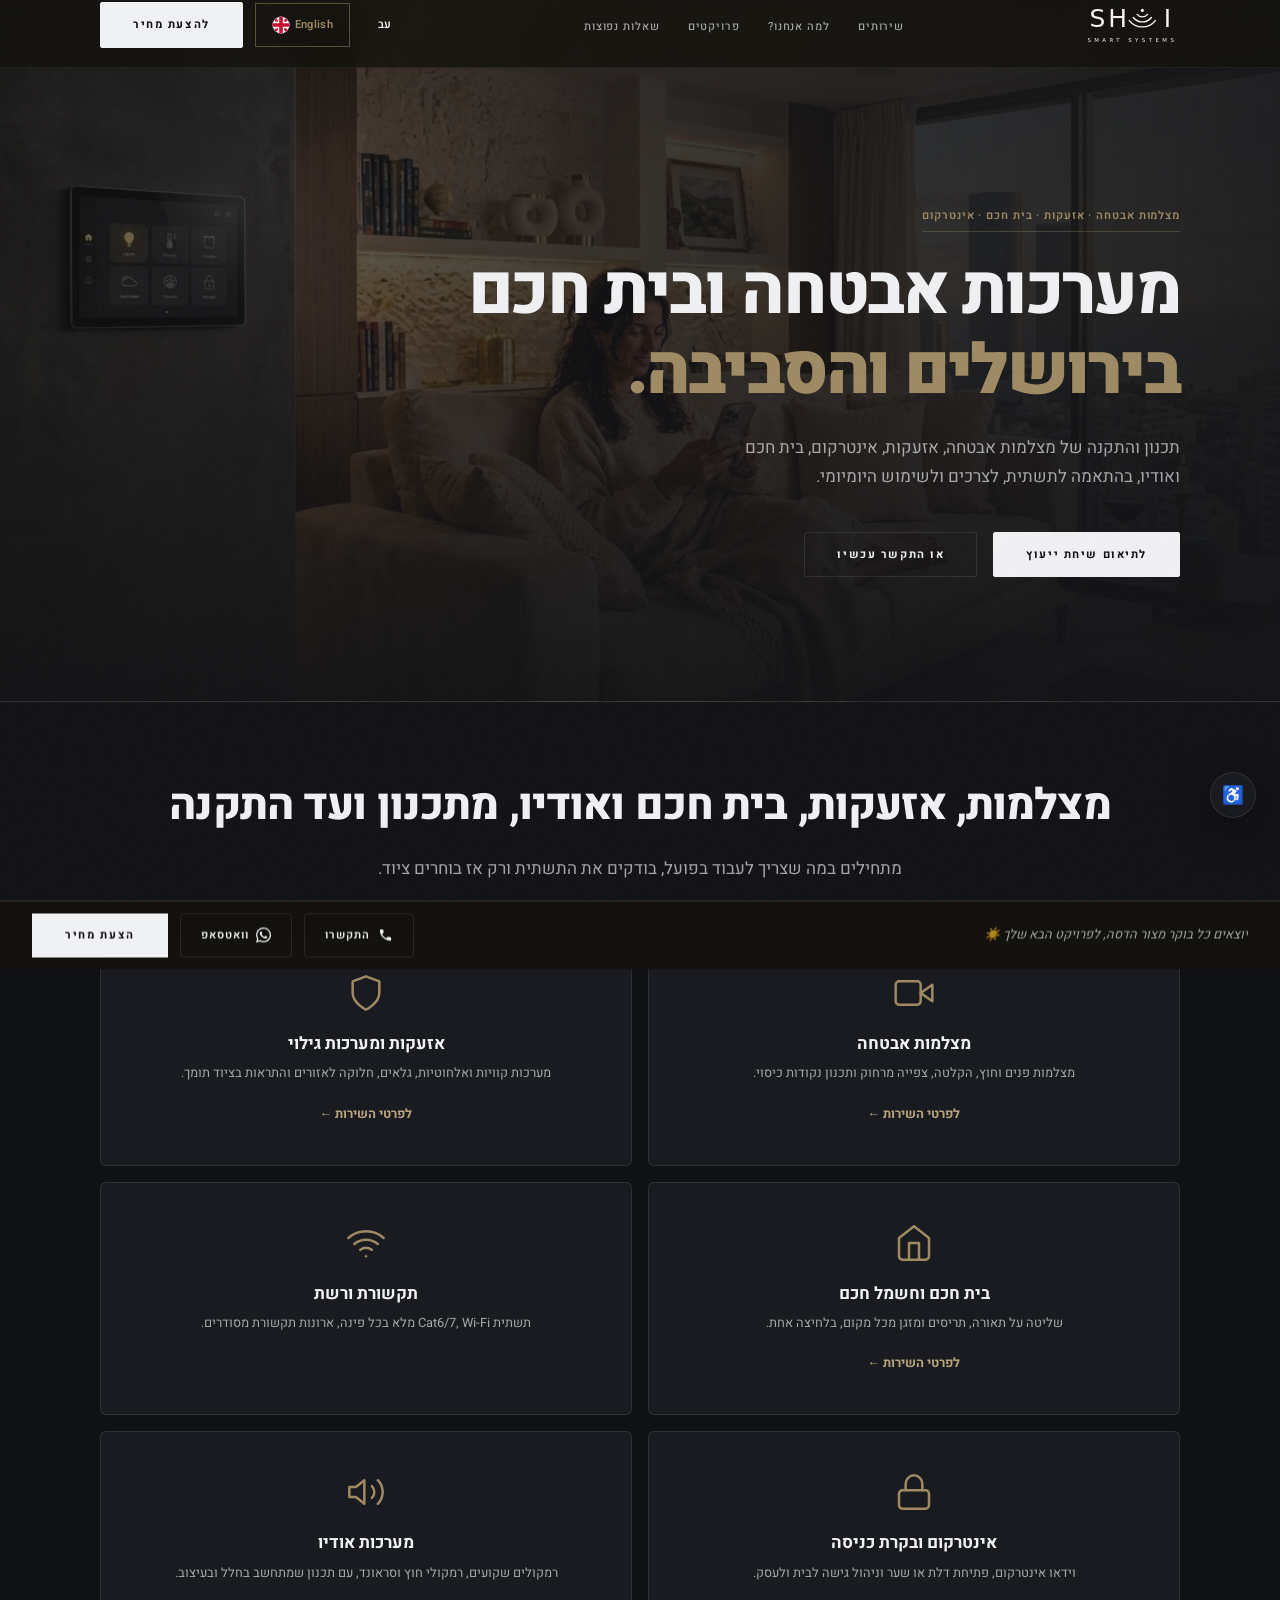
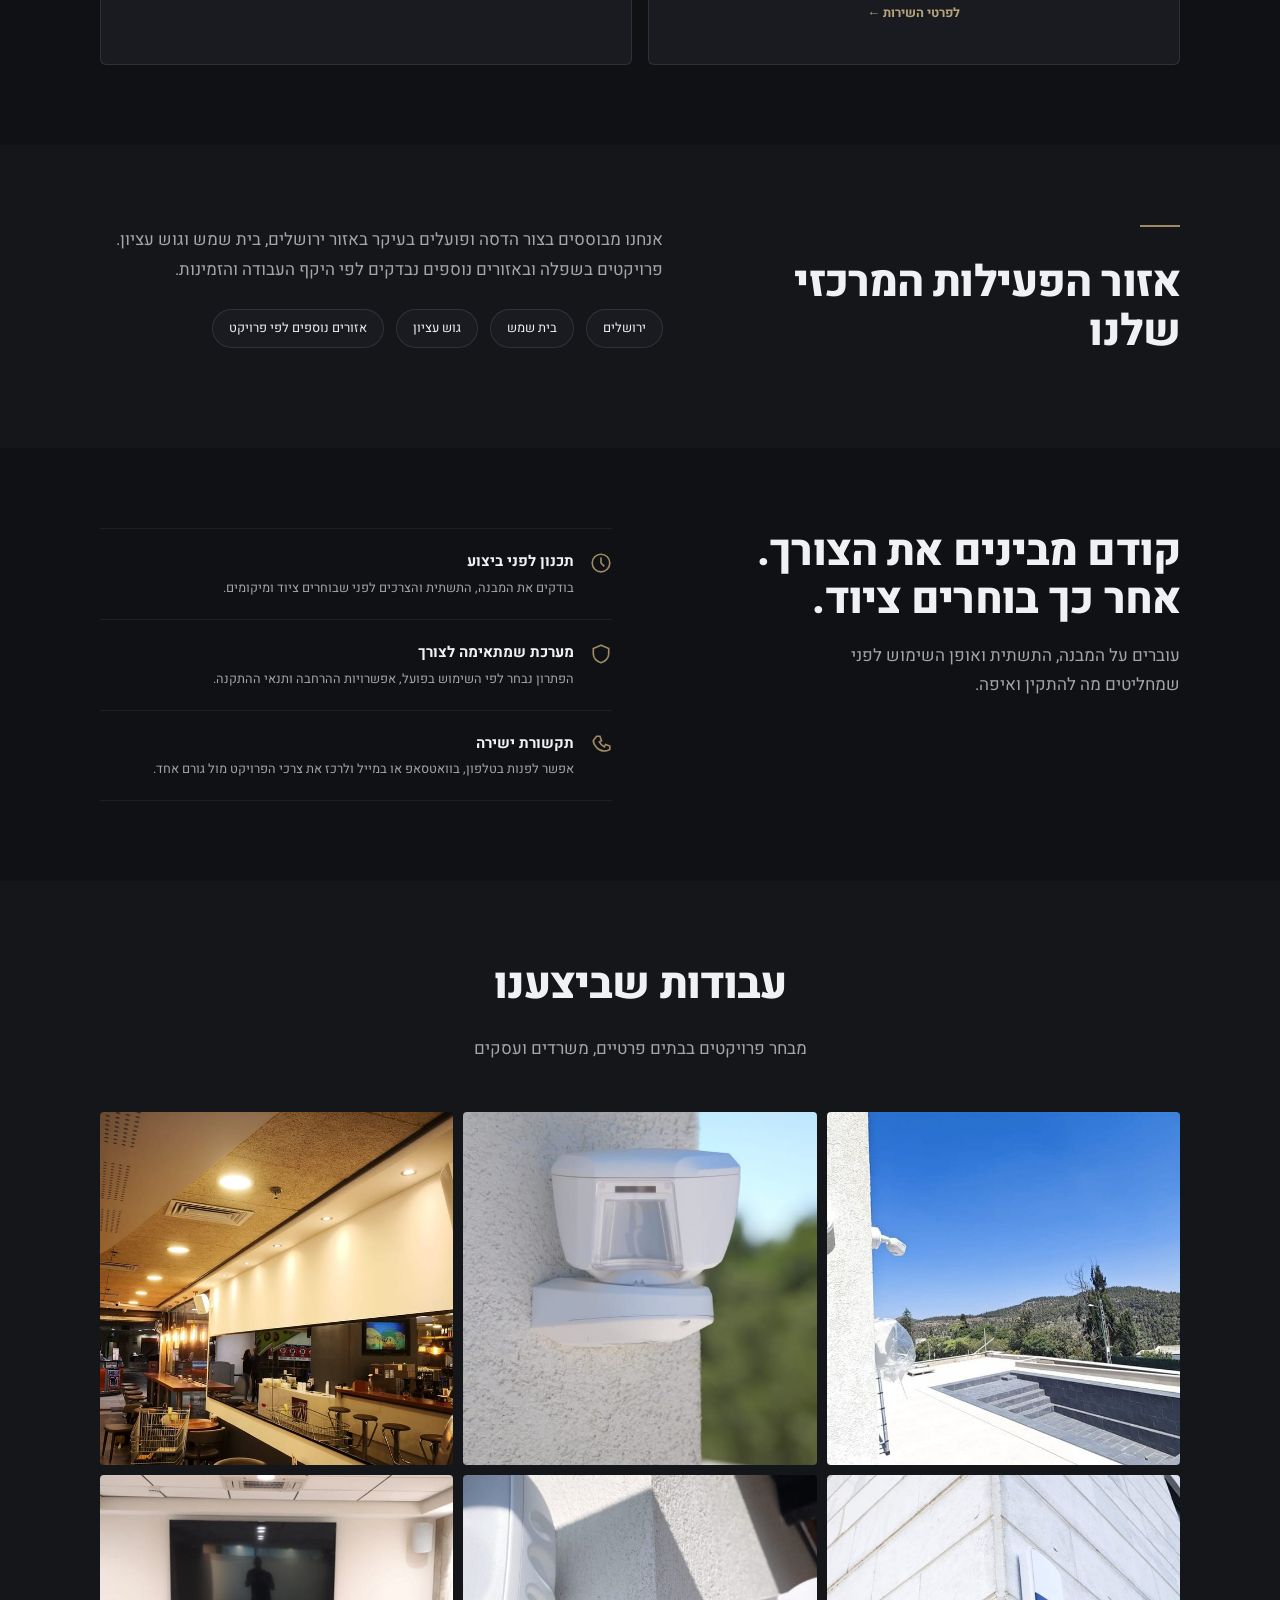
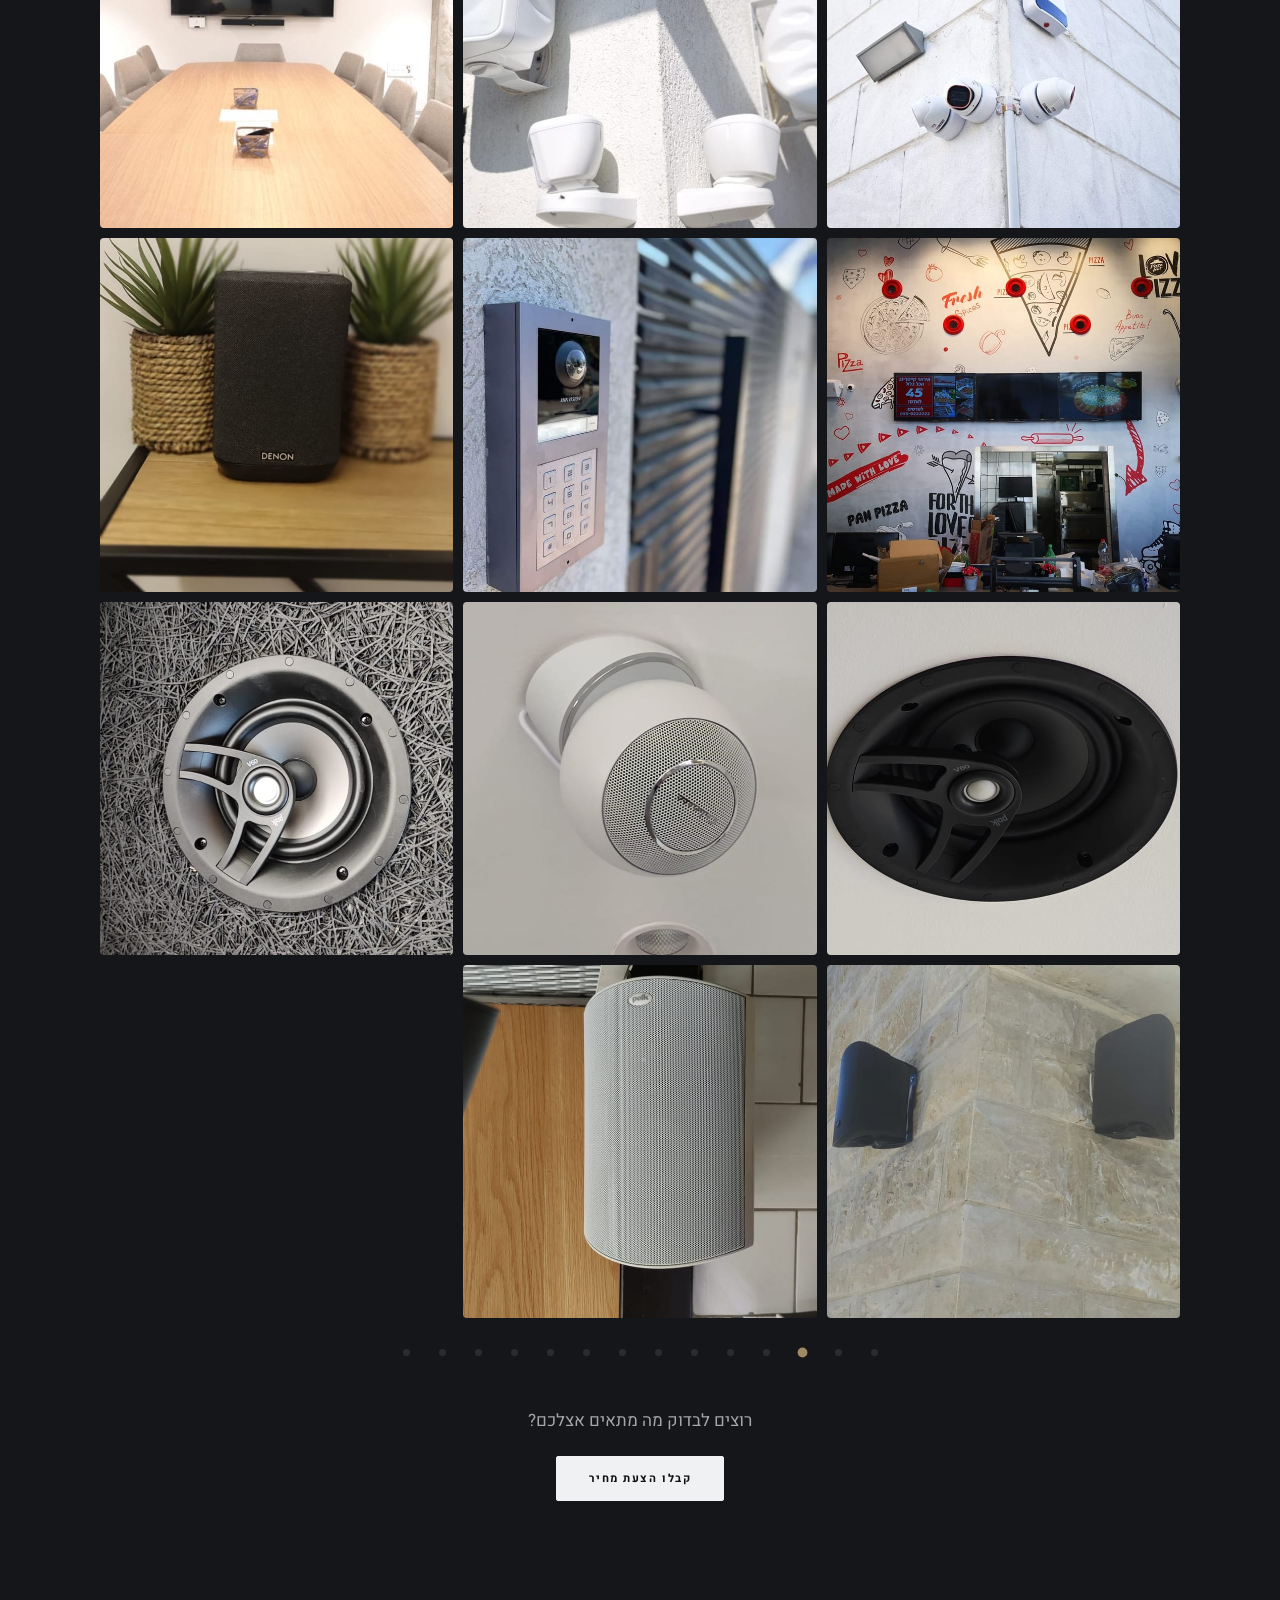
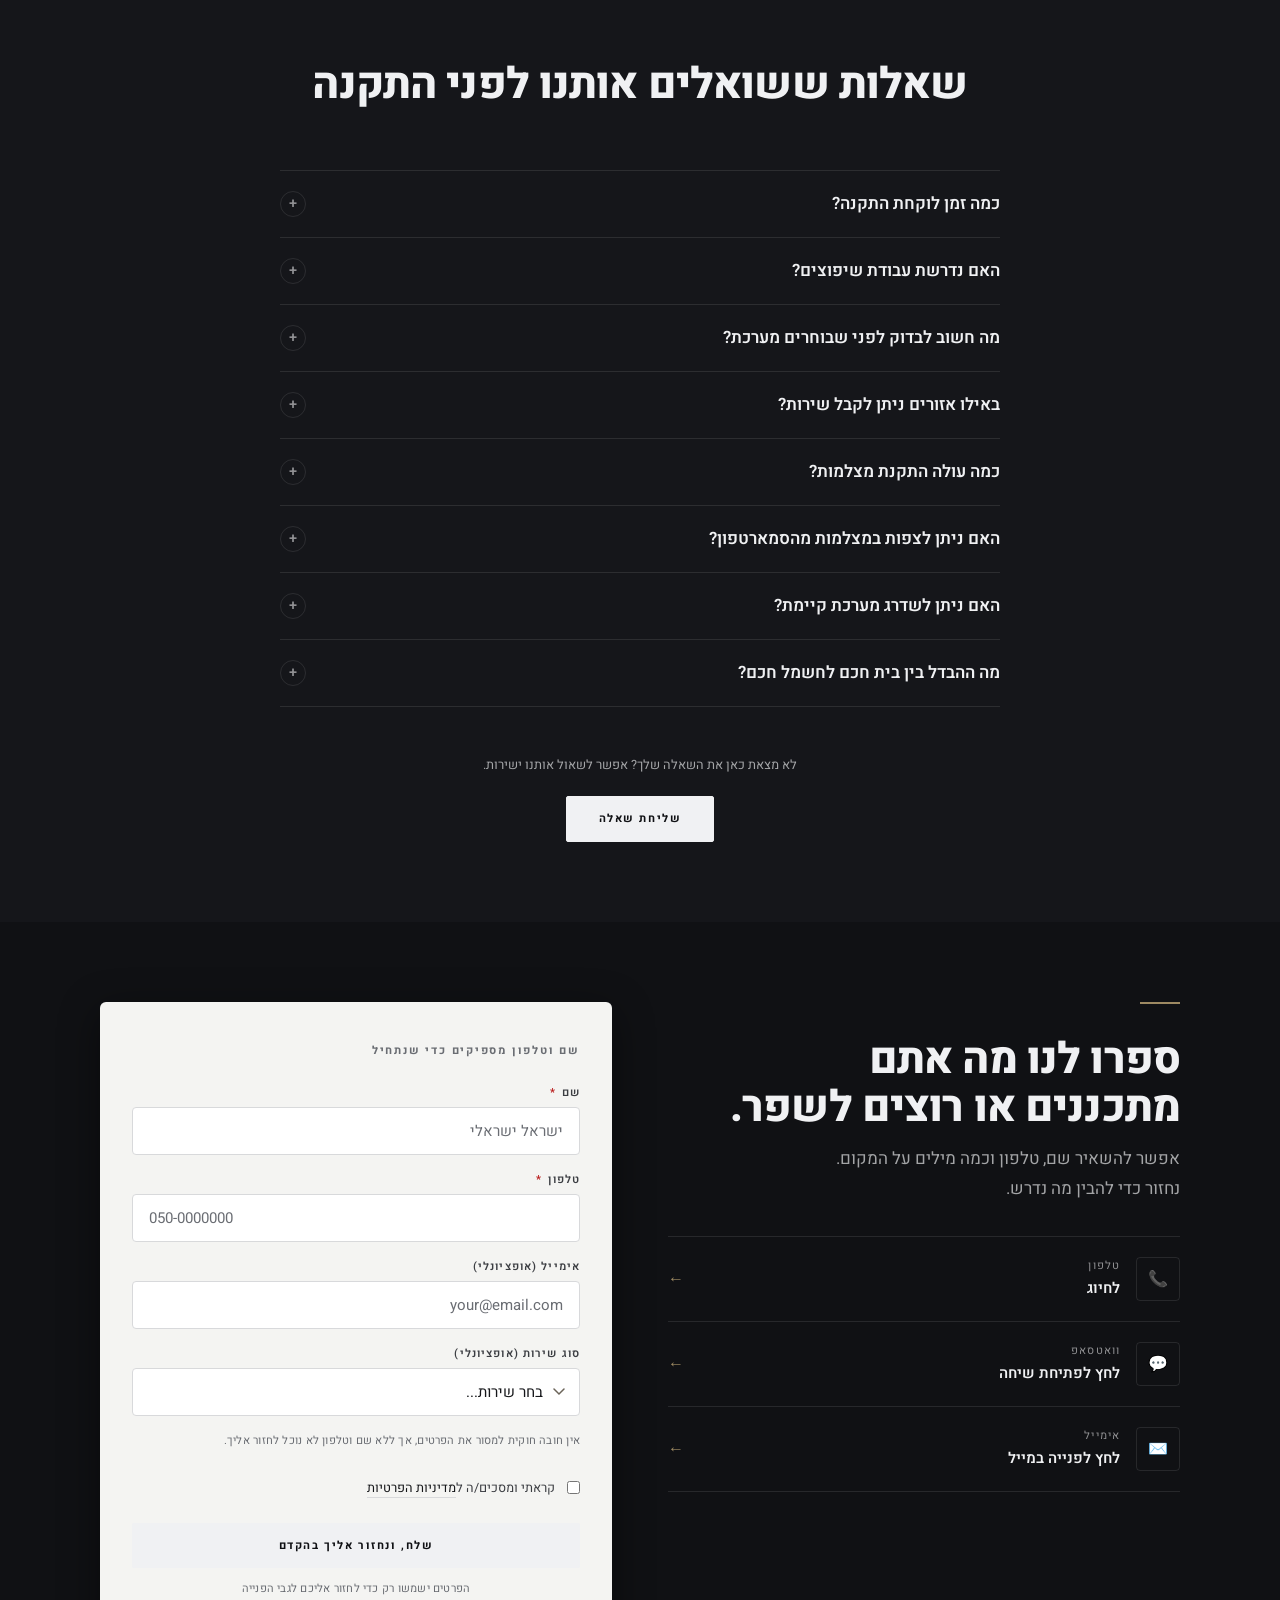
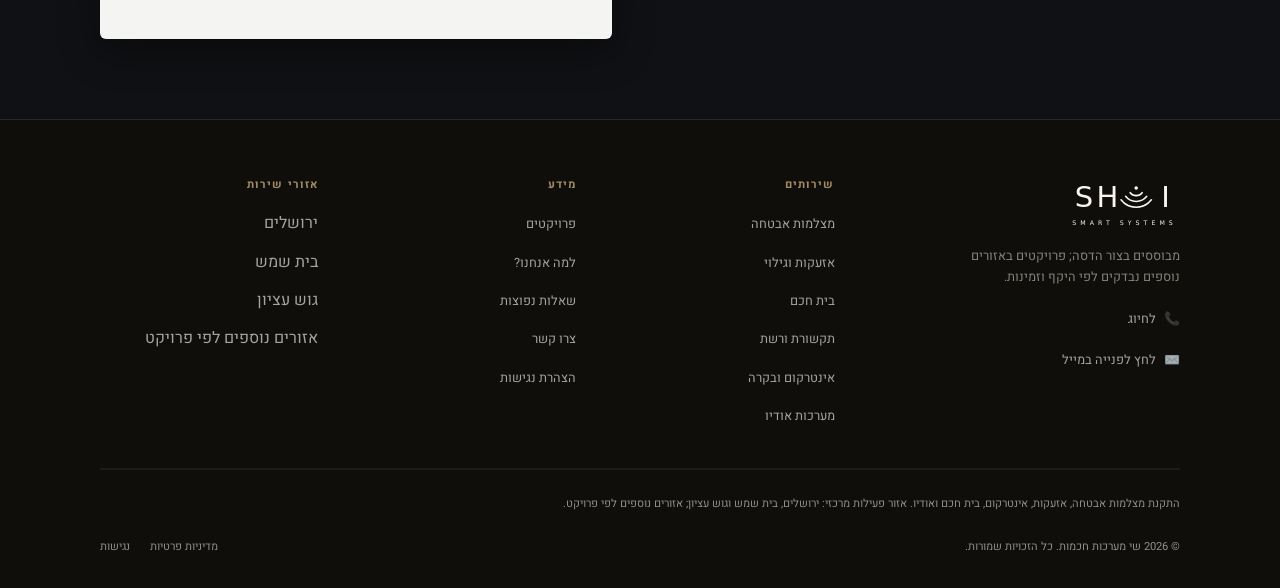
==== commit e8803e48: "Improve SEO, content, and site performance" ====
--- a/index.html
+++ b/index.html
@@ -15,178 +15,93 @@
   <meta http-equiv="X-UA-Compatible" content="IE=edge" />
 
   <!-- SEO -->
-  <title>שי מערכות חכמות | בית חכם, אבטחה ואוטומציה לבתים ועסקים</title>
-  <meta name="description" content="שי מערכות חכמות – פתרונות אוטומציה, מצלמות אבטחה, אזעקות, בית חכם ותקשורת לבתים ועסקים בכל ישראל. 500+ פרויקטים, 10+ שנות ניסיון. ביקור ייעוץ חינמי!" />
-  <meta name="keywords" content="בית חכם, מצלמות אבטחה, אזעקה, אוטומציה ביתית, חשמל חכם, תקשורת ורשת, אינטרקום, בקרת כניסה, ישראל, שי מערכות" />
+  <title>מצלמות אבטחה ובית חכם בירושלים | שי מערכות חכמות</title>
+  <meta name="description" content="תכנון והתקנת מצלמות אבטחה, בית חכם, אזעקות, אינטרקום ואודיו באזור ירושלים והסביבה. פרויקטים באזורים נוספים לפי היקף וזמינות." />
   <meta name="author" content="שי מערכות חכמות" />
   <meta name="robots" content="index, follow" />
-  <link rel="canonical" href="https://www.shai-systems.com/" />
+  <link rel="canonical" href="https://shai-systems.com/" />
 
   <!-- Open Graph -->
   <meta property="og:type"        content="website" />
-  <meta property="og:url"         content="https://www.shai-systems.com/" />
-  <meta property="og:title"       content="שי מערכות חכמות | בית חכם ואבטחה בחזית הטכנולוגיה" />
-  <meta property="og:description" content="בתים ועסקים בחזית הטכנולוגיה. מצלמות אבטחה, אזעקות, אוטומציה ובית חכם – 500+ פרויקטים, כל הארץ." />
-  <meta property="og:image"       content="https://www.shai-systems.com/images/hero-lifestyle.jpg" />
-  <meta property="og:image:width"  content="1200" />
-  <meta property="og:image:height" content="630" />
+  <meta property="og:url"         content="https://shai-systems.com/" />
+  <meta property="og:title"       content="מצלמות אבטחה ובית חכם בירושלים | שי מערכות חכמות" />
+  <meta property="og:description" content="מערכות אבטחה, בית חכם ואודיו באזור ירושלים, ובאזורים נוספים לפי היקף הפרויקט." />
+  <meta property="og:image"       content="https://shai-systems.com/images/hero-lifestyle.jpg" />
+  <meta property="og:image:width"  content="1195" />
+  <meta property="og:image:height" content="896" />
   <meta property="og:locale"      content="he_IL" />
+  <meta property="og:locale:alternate" content="en_US" />
   <meta property="og:site_name"   content="שי מערכות חכמות" />
 
   <!-- Twitter Card -->
   <meta name="twitter:card"        content="summary_large_image" />
-  <meta name="twitter:title"       content="שי מערכות חכמות | בית חכם ואבטחה" />
-  <meta name="twitter:description" content="בתים ועסקים בחזית הטכנולוגיה. אוטומציה, מצלמות אבטחה ובית חכם – מקצועי, אמין, בכל הארץ." />
-  <meta name="twitter:image"       content="https://www.shai-systems.com/images/hero-lifestyle.jpg" />
+  <meta name="twitter:title"       content="מצלמות אבטחה ובית חכם בירושלים | שי מערכות" />
+  <meta name="twitter:description" content="תכנון והתקנת מצלמות, בית חכם, אזעקות, אינטרקום ואודיו באזור ירושלים." />
+  <meta name="twitter:image"       content="https://shai-systems.com/images/hero-lifestyle.jpg" />
 
   <!-- Hreflang -->
-  <link rel="alternate" hreflang="he" href="https://www.shai-systems.com/" />
-  <link rel="alternate" hreflang="en" href="https://www.shai-systems.com/?lang=en" />
-  <link rel="alternate" hreflang="x-default" href="https://www.shai-systems.com/" />
+  <link rel="alternate" hreflang="he-IL" href="https://shai-systems.com/" />
+  <link rel="alternate" hreflang="en" href="https://shai-systems.com/en/" />
+  <link rel="alternate" hreflang="x-default" href="https://shai-systems.com/" />
 
   <!-- Favicon -->
   <link rel="icon" type="image/png" sizes="32x32" href="/favicon-32.png" />
   <link rel="icon" type="image/png" sizes="16x16" href="/favicon-16.png" />
   <link rel="apple-touch-icon" sizes="180x180" href="/apple-touch-icon.png" />
 
-  <!-- Preload critical image -->
-  <link rel="preload" as="image" href="images/hero-lifestyle.jpg" />
-
-  <!-- Fonts -->
-  <link rel="preconnect" href="https://fonts.googleapis.com" />
-  <link rel="preconnect" href="https://fonts.gstatic.com" crossorigin />
-  <link href="https://fonts.googleapis.com/css2?family=Heebo:wght@300;400;500;600;700;800;900&family=Inter:wght@300;400;500;600;700;800&display=swap" rel="stylesheet" />
+  <!-- Critical image -->
+  <link rel="preload" as="image" href="images/hero-lifestyle.jpg" fetchpriority="high" />
 
   <!-- Stylesheet -->
-  <link rel="stylesheet" href="style.css" />
-
-  <!-- Schema.org LocalBusiness -->
+  <link rel="stylesheet" href="style.css?v=20261106c" />
+
+  <!-- Verified organization data only; no unverified address, hours or ratings -->
   <script type="application/ld+json">
   {
     "@context": "https://schema.org",
-    "@type": "HomeAndConstructionBusiness",
+    "@type": "Organization",
+    "@id": "https://shai-systems.com/#organization",
     "name": "שי מערכות חכמות",
     "alternateName": "Shai Smart Systems",
-    "description": "פתרונות אוטומציה, מצלמות אבטחה, אזעקות, בית חכם ותקשורת לבתים ועסקים בכל ישראל. 500+ פרויקטים, 10+ שנות ניסיון.",
-    "url": "https://www.shai-systems.com",
-    "logo": "https://www.shai-systems.com/images/logo.png",
-    "image": "https://www.shai-systems.com/images/hero-lifestyle.jpg",
-    "telephone": "+972549019815",
+    "description": "תכנון והתקנת מצלמות אבטחה, מערכות בית חכם, אזעקות, אינטרקום, תקשורת ואודיו לבתים ולעסקים.",
+    "url": "https://shai-systems.com/",
+    "logo": "https://shai-systems.com/images/logo.svg",
+    "image": "https://shai-systems.com/images/hero-lifestyle.jpg",
+    "telephone": "+972-54-901-9815",
     "email": "shaisystems5@gmail.com",
-    "priceRange": "₪₪",
-    "openingHours": ["Mo-Th 08:00-18:00", "Fr 08:00-14:00"],
-    "address": {
-      "@type": "PostalAddress",
-      "addressCountry": "IL",
-      "addressRegion": "מרכז"
+    "contactPoint": {
+      "@type": "ContactPoint",
+      "telephone": "+972-54-901-9815",
+      "email": "shaisystems5@gmail.com",
+      "contactType": "customer service",
+      "availableLanguage": ["he", "en"]
     },
     "areaServed": [
-      {"@type": "City", "name": "תל אביב"},
-      {"@type": "City", "name": "רמת גן"},
-      {"@type": "City", "name": "הרצליה"},
-      {"@type": "City", "name": "רעננה"},
-      {"@type": "City", "name": "כפר סבא"},
-      {"@type": "City", "name": "פתח תקווה"},
-      {"@type": "City", "name": "ראשון לציון"},
-      {"@type": "City", "name": "נתניה"},
-      {"@type": "City", "name": "חיפה"},
       {"@type": "City", "name": "ירושלים"},
-      {"@type": "Country", "name": "ישראל"}
+      {"@type": "City", "name": "בית שמש"},
+      {"@type": "AdministrativeArea", "name": "גוש עציון"}
     ],
     "hasOfferCatalog": {
       "@type": "OfferCatalog",
       "name": "שירותי מערכות חכמות",
       "itemListElement": [
-        {"@type":"Offer","itemOffered":{"@type":"Service","name":"מצלמות אבטחה","description":"מערכות HD ו-4K עם הקלטה בענן, צפייה מרחוק ואיתור תנועה חכם"}},
-        {"@type":"Offer","itemOffered":{"@type":"Service","name":"אזעקות ומערכות גילוי","description":"גלאי תנועה, עשן וגז עם חיבור למוקד שמירה והתראות לנייד"}},
-        {"@type":"Offer","itemOffered":{"@type":"Service","name":"בית חכם וחשמל חכם","description":"שליטה על תאורה, תריסים ומזגן מכל מקום, אוטומציה מותאמת אישית"}},
-        {"@type":"Offer","itemOffered":{"@type":"Service","name":"תקשורת ורשת","description":"תשתית Cat6/7, Wi-Fi מלא בכל פינה, ארונות תקשורת מסודרים"}},
-        {"@type":"Offer","itemOffered":{"@type":"Service","name":"אינטרקום ובקרת כניסה","description":"וידאו אינטרקום, פתיחת דלת מרחוק ובקרת כניסה ביומטרית"}}
+        {"@type":"Offer","itemOffered":{"@type":"Service","name":"התקנת מצלמות אבטחה","url":"https://shai-systems.com/security-cameras/"}},
+        {"@type":"Offer","itemOffered":{"@type":"Service","name":"התקנת מערכות אזעקה","url":"https://shai-systems.com/alarm-systems/"}},
+        {"@type":"Offer","itemOffered":{"@type":"Service","name":"תכנון והתקנת בית חכם","url":"https://shai-systems.com/smart-home/"}},
+        {"@type":"Offer","itemOffered":{"@type":"Service","name":"תקשורת ורשת"}},
+        {"@type":"Offer","itemOffered":{"@type":"Service","name":"התקנת אינטרקום ובקרת כניסה","url":"https://shai-systems.com/intercom/"}},
+        {"@type":"Offer","itemOffered":{"@type":"Service","name":"מערכות אודיו"}}
       ]
     }
   }
   </script>
 
-  <!-- Schema.org FAQPage -->
-  <script type="application/ld+json">
-  {
-    "@context": "https://schema.org",
-    "@type": "FAQPage",
-    "mainEntity": [
-      {
-        "@type": "Question",
-        "name": "כמה זמן לוקחת התקנה?",
-        "acceptedAnswer": {
-          "@type": "Answer",
-          "text": "תלוי בגודל הפרויקט. מערכת מצלמות ביתית קטנה לוקחת חצי יום; פרויקט בית חכם מלא עשוי לקחת מספר ימים. תמיד נספק הערכת זמן מדויקת מראש."
-        }
-      },
-      {
-        "@type": "Question",
-        "name": "האם נדרשת עבודת שיפוצים?",
-        "acceptedAnswer": {
-          "@type": "Answer",
-          "text": "לא בהכרח. ברוב המקרים ניתן להניח כבלים בדרכים שלא מחייבות שבירת קירות. נעריך את המצב בביקור הייעוץ החינמי."
-        }
-      },
-      {
-        "@type": "Question",
-        "name": "מה כוללת האחריות?",
-        "acceptedAnswer": {
-          "@type": "Answer",
-          "text": "האחריות כוללת כיסוי על כל עבודת ההתקנה ותמיכה טכנית מלאה. תקלות ציוד כפופות לאחריות היצרן – אנחנו מטפלים בתהליך עבורך."
-        }
-      },
-      {
-        "@type": "Question",
-        "name": "האם אתם פועלים גם בפריפריה?",
-        "acceptedAnswer": {
-          "@type": "Answer",
-          "text": "כן. אנחנו פועלים בכל רחבי ישראל – מהצפון ועד הדרום."
-        }
-      },
-      {
-        "@type": "Question",
-        "name": "כמה עולה התקנת מצלמות?",
-        "acceptedAnswer": {
-          "@type": "Answer",
-          "text": "מערכת ביתית בסיסית מתחילה מ-₪2,500 כולל ציוד והתקנה. מחיר מדויק ניתן לאחר ביקור חינמי."
-        }
-      },
-      {
-        "@type": "Question",
-        "name": "האם ניתן לצפות במצלמות מהסמארטפון?",
-        "acceptedAnswer": {
-          "@type": "Answer",
-          "text": "כן. כל המערכות שלנו כוללות אפליקציה לצפייה מרחוק. נגדיר אותה ביום ההתקנה ונסביר עד שתרגיש בנוח."
-        }
-      },
-      {
-        "@type": "Question",
-        "name": "האם ניתן לשדרג מערכת קיימת?",
-        "acceptedAnswer": {
-          "@type": "Answer",
-          "text": "בהחלט. לעיתים ניתן לשלב ציוד קיים עם חדש לחיסכון בעלויות. נבוא לבדוק ונמליץ על הדרך הכלכלית ביותר."
-        }
-      },
-      {
-        "@type": "Question",
-        "name": "מה ההבדל בין בית חכם לחשמל חכם?",
-        "acceptedAnswer": {
-          "@type": "Answer",
-          "text": "חשמל חכם מתמקד בשליטה על תאורה ושקעים. בית חכם הוא מושג רחב יותר הכולל גם תריסים, מזגנים, אבטחה ואוטומציה שמקשרת הכל יחד."
-        }
-      }
-    ]
-  }
-  </script>
-
-  <!-- Google Tag Manager — הכנס את קוד ה-GTM שלך כאן -->
+  <!-- Google Tag Manager - הכנס את קוד ה-GTM שלך כאן -->
   <!-- <script>...</script> -->
 </head>
 <body dir="rtl" class="lang-he">
 
-<!-- GTM noscript — הכנס כאן לאחר הוספת קוד GTM -->
+<!-- GTM noscript - הכנס כאן לאחר הוספת קוד GTM -->
 
 <!-- Skip link -->
 <a href="#main-content" class="skip-link" id="skip-link" data-he="דלג לתוכן הראשי" data-en="Skip to main content">דלג לתוכן הראשי</a>
@@ -198,8 +113,8 @@
   <div class="container">
     <div class="nav__inner">
 
-      <a href="#hero" class="nav__logo" aria-label="שי מערכות חכמות – עמוד הבית">
-        <img src="images/logo.svg" alt="שי מערכות חכמות" class="nav__logo-img" width="120" height="40"/>
+      <a href="/" class="nav__logo" aria-label="שי מערכות חכמות, עמוד הבית">
+        <img src="images/logo-light.svg" alt="שי מערכות חכמות" class="nav__logo-img" width="120" height="40"/>
       </a>
 
       <ul class="nav__links" role="list">
@@ -210,13 +125,9 @@
       </ul>
 
       <div class="nav__right">
-        <a href="tel:0549019815" class="nav__phone" data-tel data-tel-location="navbar" aria-label="חייג">
-          <svg viewBox="0 0 24 24" fill="none" stroke="currentColor" stroke-width="2" stroke-linecap="round" stroke-linejoin="round" aria-hidden="true"><path d="M22 16.92v3a2 2 0 01-2.18 2 19.79 19.79 0 01-8.63-3.07A19.5 19.5 0 013.07 8.81 19.79 19.79 0 01.08 2.18 2 2 0 012.07 0h3a2 2 0 012 1.72c.127.96.361 1.903.7 2.81a2 2 0 01-.45 2.11L6.09 7.91a16 16 0 006 6l1.27-1.27a2 2 0 012.11-.45c.907.339 1.85.573 2.81.7A2 2 0 0122 16.92z"/></svg>
-          <span dir="ltr">054-9019815</span>
-        </a>
         <div class="lang-toggle" role="group" aria-label="בחירת שפה">
-          <button class="lang-toggle__btn is-active" id="btn-he" aria-pressed="true"  lang="he">עב</button>
-          <button class="lang-toggle__btn lang-toggle__btn--en" id="btn-en" aria-pressed="false" lang="en" dir="ltr">
+          <button type="button" class="lang-toggle__btn is-active" id="btn-he" aria-pressed="true" lang="he">עב</button>
+          <a class="lang-toggle__btn lang-toggle__btn--en" id="btn-en" href="/en/" lang="en" dir="ltr" aria-label="English version">
             <svg class="flag-uk" viewBox="0 0 20 20" width="18" height="18" aria-hidden="true" xmlns="http://www.w3.org/2000/svg">
               <defs><clipPath id="ukc"><circle cx="10" cy="10" r="9.5"/></clipPath></defs>
               <g clip-path="url(#ukc)">
@@ -229,12 +140,12 @@
               <circle cx="10" cy="10" r="9.5" fill="none" stroke="rgba(255,255,255,0.15)" stroke-width="0.5"/>
             </svg>
             <span class="lang-toggle__en-label">English</span>
-          </button>
+          </a>
         </div>
         <a href="#contact" class="btn btn--dark"
            data-he="להצעת מחיר" data-en="Get Quote"
            data-cta="nav_quote" data-cta-location="navbar">להצעת מחיר</a>
-        <button class="nav__hamburger" id="hamburger"
+        <button type="button" class="nav__hamburger" id="hamburger"
                 aria-label="פתח תפריט" aria-expanded="false" aria-controls="mobile-nav">
           <span></span><span></span><span></span>
         </button>
@@ -265,19 +176,22 @@
 
         <!-- Copy -->
         <div>
+          <span class="hero__eyebrow"
+                data-he="מצלמות אבטחה · אזעקות · בית חכם · אינטרקום"
+                data-en="Security Cameras · Alarms · Smart Home · Intercom">מצלמות אבטחה · אזעקות · בית חכם · אינטרקום</span>
           <h1 class="heading-xl" id="hero-title">
-            <span data-he="בתים ועסקים." data-en="Homes & Offices.">בתים ועסקים.</span>
-            <strong data-he="בחזית הטכנולוגיה." data-en="At the Forefront of Technology.">בחזית הטכנולוגיה.</strong>
+            <span data-he="מערכות אבטחה ובית חכם" data-en="Security &amp; Smart Home Systems">מערכות אבטחה ובית חכם</span>
+            <strong data-he="בירושלים והסביבה." data-en="in Jerusalem and the Area.">בירושלים והסביבה.</strong>
           </h1>
           <p class="body-lg" style="max-width:480px;margin-top:20px"
-             data-he="שליטה אינטואיטיבית בתאורה, אקלים, מדיה ואבטחה, באמצעות מערכות האוטומציה החדשניות והמובילות בעולם."
-             data-en="Experience a home that anticipates your needs. Intuitive control over lighting, climate, media and security, through the world's most advanced automation systems.">
-            שליטה אינטואיטיבית בתאורה, אקלים, מדיה ואבטחה, באמצעות מערכות האוטומציה החדשניות והמובילות בעולם.
+             data-he="תכנון והתקנה של מצלמות אבטחה, אזעקות, אינטרקום, בית חכם ואודיו, בהתאמה לתשתית, לצרכים ולשימוש היומיומי."
+             data-en="Planning and installation of security cameras, alarms, intercom and smart home systems, tailored to your property and daily needs.">
+            תכנון והתקנה של מצלמות אבטחה, אזעקות, אינטרקום, בית חכם ואודיו, בהתאמה לתשתית, לצרכים ולשימוש היומיומי.
           </p>
           <div class="hero__actions">
             <a href="#contact" class="btn btn--dark"
-               data-he="קבל ביקור ייעוץ חינמי" data-en="Schedule a Free Visit"
-               data-cta="hero_visit" data-cta-location="hero">קבל ביקור ייעוץ חינמי</a>
+               data-he="לתיאום שיחת ייעוץ" data-en="Schedule a Consultation"
+               data-cta="hero_visit" data-cta-location="hero">לתיאום שיחת ייעוץ</a>
             <a href="tel:0549019815" class="btn btn--outline"
                data-he="או התקשר עכשיו" data-en="Or Call Now"
                data-tel data-tel-location="hero" dir="ltr">054-9019815</a>
@@ -286,84 +200,56 @@
 
       </div>
     </div>
+
   </section>
-
-  <!-- ── STATS PARALLAX ── -->
-  <section id="stats" aria-label="נתוני חברה">
-    <div class="stats__inner">
-      <div class="stats__item">
-        <div class="stats__num"><span data-he="500" data-en="500">500</span><span class="stats__suffix">+</span></div>
-        <div class="stats__label" data-he="פרויקטים שהושלמו" data-en="Projects Completed">פרויקטים שהושלמו</div>
-      </div>
-      <div class="stats__divider" aria-hidden="true"></div>
-      <div class="stats__item">
-        <div class="stats__num"><span data-he="10" data-en="10">10</span><span class="stats__suffix">+</span></div>
-        <div class="stats__label" data-he="שנות ניסיון" data-en="Years of Experience">שנות ניסיון</div>
-      </div>
-      <div class="stats__divider" aria-hidden="true"></div>
-      <div class="stats__item">
-        <div class="stats__num"><span data-he="100" data-en="100">100</span><span class="stats__suffix">%</span></div>
-        <div class="stats__label" data-he="שקיפות" data-en="Transparency">שקיפות</div>
-      </div>
-    </div>
-  </section>
-
-  <!-- ── TRUST BAR ── -->
-  <div id="trust" role="complementary" aria-label="אמינות ויתרונות">
-    <div class="trust-bar container" style="max-width:100%;padding:0">
-      <div class="trust-bar container">
-        <div class="trust-bar__item"><span class="trust-bar__dot" aria-hidden="true"></span><span class="trust-bar__text" data-he="אחריות על כל עבודה" data-en="Warranty Included">אחריות על כל עבודה</span></div>
-        <div class="trust-bar__item"><span class="trust-bar__dot" aria-hidden="true"></span><span class="trust-bar__text" data-he="תגובה תוך 24 שעות" data-en="Fast Response">תגובה תוך 24 שעות</span></div>
-        <div class="trust-bar__item"><span class="trust-bar__dot" aria-hidden="true"></span><span class="trust-bar__text" data-he="הצעת מחיר חינמית"   data-en="Free Estimate">הצעת מחיר חינמית</span></div>
-        <div class="trust-bar__item"><span class="trust-bar__dot" aria-hidden="true"></span><span class="trust-bar__text" data-he="עובדים בכל הארץ"    data-en="Nationwide">עובדים בכל הארץ</span></div>
-      </div>
-    </div>
-  </div>
 
   <!-- ── SERVICES ── -->
   <section id="services" class="section section--white" aria-labelledby="services-title">
     <div class="container">
       <div class="section-header section-header--stacked">
         <h2 class="heading-lg" id="services-title"
-            data-he="פתרון מלא תחת קורת גג אחת"
-            data-en="Complete Solution Under One Roof">פתרון מלא תחת קורת גג אחת</h2>
-        <p class="body-md" style="color:var(--ink-soft);margin-top:var(--sp-3);max-width:560px;text-align:center"
-           data-he="לבתים פרטיים, דירות, פנטהאוזים, עסקים ורשתות ארציות — פתרון אחד, ביצוע מקצועי."
-           data-en="For private homes, apartments, stores and offices. One provider, professional execution.">
-          לבתים פרטיים, דירות, פנטהאוזים, עסקים ורשתות ארציות — פתרון אחד, ביצוע מקצועי.
+            data-he="מצלמות, אזעקות, בית חכם ואודיו, מתכנון ועד התקנה"
+            data-en="Cameras, Alarms, Smart Home and Audio, Planned and Installed">מצלמות, אזעקות, בית חכם ואודיו, מתכנון ועד התקנה</h2>
+        <p class="body-md" style="color:var(--cream-soft);margin-top:var(--sp-3);max-width:560px;text-align:center"
+           data-he="מתחילים במה שצריך לעבוד בפועל, בודקים את התשתית ורק אז בוחרים ציוד."
+           data-en="We start with what the system needs to do, check the infrastructure and only then select equipment.">
+          מתחילים במה שצריך לעבוד בפועל, בודקים את התשתית ורק אז בוחרים ציוד.
         </p>
       </div>
       <div class="services-grid">
 
-        <article class="service-card reveal">
+        <a class="service-card reveal" href="/security-cameras/" aria-label="מידע נוסף על התקנת מצלמות אבטחה">
           <div class="service-card__icon">
             <svg viewBox="0 0 24 24" fill="none" stroke="currentColor" stroke-width="1.5" stroke-linecap="round" stroke-linejoin="round" aria-hidden="true">
               <path d="M23 7l-7 5 7 5V7z"/><rect x="1" y="5" width="15" height="14" rx="2"/>
             </svg>
           </div>
           <h3 class="service-card__name" data-he="מצלמות אבטחה" data-en="Security Cameras">מצלמות אבטחה</h3>
-          <p class="service-card__desc" data-he="מערכות HD ו-4K עם הקלטה בענן, צפייה מרחוק ואיתור תנועה חכם לכל סוגי הנכסים." data-en="HD & 4K systems with cloud recording, remote viewing and smart motion detection.">מערכות HD ו-4K עם הקלטה בענן, צפייה מרחוק ואיתור תנועה חכם לכל סוגי הנכסים.</p>
-        </article>
-
-        <article class="service-card reveal">
+          <p class="service-card__desc" data-he="מצלמות פנים וחוץ, הקלטה, צפייה מרחוק ותכנון נקודות כיסוי." data-en="Indoor and outdoor cameras, recording, remote viewing and coverage planning.">מצלמות פנים וחוץ, הקלטה, צפייה מרחוק ותכנון נקודות כיסוי.</p>
+          <span class="service-card__link" data-he="לפרטי השירות ←" data-en="Service details →">לפרטי השירות ←</span>
+        </a>
+
+        <a class="service-card reveal" href="/alarm-systems/" aria-label="מידע נוסף על התקנת מערכות אזעקה">
           <div class="service-card__icon">
             <svg viewBox="0 0 24 24" fill="none" stroke="currentColor" stroke-width="1.5" stroke-linecap="round" stroke-linejoin="round" aria-hidden="true">
               <path d="M12 22s8-4 8-10V5l-8-3-8 3v7c0 6 8 10 8 10z"/>
             </svg>
           </div>
           <h3 class="service-card__name" data-he="אזעקות ומערכות גילוי" data-en="Alarms & Detection">אזעקות ומערכות גילוי</h3>
-          <p class="service-card__desc" data-he="גלאי תנועה, עשן וגז עם חיבור למוקד שמירה והתראות לנייד." data-en="Motion, smoke and gas detectors with monitoring center and mobile alerts.">גלאי תנועה, עשן וגז עם חיבור למוקד שמירה והתראות לנייד.</p>
-        </article>
-
-        <article class="service-card reveal">
+          <p class="service-card__desc" data-he="מערכות קוויות ואלחוטיות, גלאים, חלוקה לאזורים והתראות בציוד תומך." data-en="Wired and wireless systems, detectors, zones and alerts on compatible equipment.">מערכות קוויות ואלחוטיות, גלאים, חלוקה לאזורים והתראות בציוד תומך.</p>
+          <span class="service-card__link" data-he="לפרטי השירות ←" data-en="Service details →">לפרטי השירות ←</span>
+        </a>
+
+        <a class="service-card reveal" href="/smart-home/" aria-label="מידע נוסף על תכנון והתקנת בית חכם">
           <div class="service-card__icon">
             <svg viewBox="0 0 24 24" fill="none" stroke="currentColor" stroke-width="1.5" stroke-linecap="round" stroke-linejoin="round" aria-hidden="true">
               <path d="M3 9l9-7 9 7v11a2 2 0 01-2 2H5a2 2 0 01-2-2z"/><polyline points="9 22 9 12 15 12 15 22"/>
             </svg>
           </div>
           <h3 class="service-card__name" data-he="בית חכם וחשמל חכם" data-en="Smart Home">בית חכם וחשמל חכם</h3>
-          <p class="service-card__desc" data-he="שליטה על תאורה, תריסים ומזגן מכל מקום. אוטומציה שמתאימה לאורח חייך." data-en="Control lighting, shutters and A/C from anywhere. Automation that fits your lifestyle.">שליטה על תאורה, תריסים ומזגן מכל מקום. אוטומציה שמתאימה לאורח חייך.</p>
-        </article>
+          <p class="service-card__desc" data-he="שליטה על תאורה, תריסים ומזגן מכל מקום, בלחיצה אחת." data-en="Control lighting, shutters and A/C from anywhere, at the touch of a button.">שליטה על תאורה, תריסים ומזגן מכל מקום, בלחיצה אחת.</p>
+          <span class="service-card__link" data-he="לפרטי השירות ←" data-en="Service details →">לפרטי השירות ←</span>
+        </a>
 
         <article class="service-card reveal">
           <div class="service-card__icon">
@@ -375,15 +261,16 @@
           <p class="service-card__desc" data-he="תשתית Cat6/7, Wi-Fi מלא בכל פינה, ארונות תקשורת מסודרים." data-en="Cat6/7 infrastructure, full-coverage Wi-Fi and clean communication cabinets.">תשתית Cat6/7, Wi-Fi מלא בכל פינה, ארונות תקשורת מסודרים.</p>
         </article>
 
-        <article class="service-card reveal">
+        <a class="service-card reveal" href="/intercom/" aria-label="מידע נוסף על התקנת אינטרקום ובקרת כניסה">
           <div class="service-card__icon">
             <svg viewBox="0 0 24 24" fill="none" stroke="currentColor" stroke-width="1.5" stroke-linecap="round" stroke-linejoin="round" aria-hidden="true">
               <rect x="3" y="11" width="18" height="11" rx="2"/><path d="M7 11V7a5 5 0 0110 0v4"/>
             </svg>
           </div>
           <h3 class="service-card__name" data-he="אינטרקום ובקרת כניסה" data-en="Intercom & Access">אינטרקום ובקרת כניסה</h3>
-          <p class="service-card__desc" data-he="וידאו אינטרקום, פתיחת דלת מרחוק ובקרת כניסה ביומטרית לעסקים." data-en="Video intercom, remote door entry and biometric access control for businesses.">וידאו אינטרקום, פתיחת דלת מרחוק ובקרת כניסה ביומטרית לעסקים.</p>
-        </article>
+          <p class="service-card__desc" data-he="וידאו אינטרקום, פתיחת דלת או שער וניהול גישה לבית ולעסק." data-en="Video intercom, door or gate release and access management for homes and businesses.">וידאו אינטרקום, פתיחת דלת או שער וניהול גישה לבית ולעסק.</p>
+          <span class="service-card__link" data-he="לפרטי השירות ←" data-en="Service details →">לפרטי השירות ←</span>
+        </a>
 
         <article class="service-card reveal">
           <div class="service-card__icon">
@@ -392,9 +279,31 @@
             </svg>
           </div>
           <h3 class="service-card__name" data-he="מערכות אודיו" data-en="Audio Systems">מערכות אודיו</h3>
-          <p class="service-card__desc" data-he="רמקולים מובנים, סראונד לסלון וחדרי מדיה — צליל מקצועי שמשתלב בעיצוב הבית." data-en="Built-in speakers, surround sound for living rooms and media rooms — professional audio that blends into your interior.">רמקולים מובנים, סראונד לסלון וחדרי מדיה — צליל מקצועי שמשתלב בעיצוב הבית.</p>
+          <p class="service-card__desc" data-he="רמקולים שקועים, רמקולי חוץ וסראונד, עם תכנון שמתחשב בחלל ובעיצוב." data-en="In-ceiling, outdoor and surround speakers planned around the room and its design.">רמקולים שקועים, רמקולי חוץ וסראונד, עם תכנון שמתחשב בחלל ובעיצוב.</p>
         </article>
 
+      </div>
+    </div>
+  </section>
+
+  <!-- ── SERVICE AREA ── -->
+  <section id="areas" class="section section--alt local-area" aria-labelledby="areas-title">
+    <div class="container local-area__inner">
+      <div>
+        <div class="gold-rule" aria-hidden="true"></div>
+        <h2 class="heading-lg" id="areas-title"
+            data-he="אזור הפעילות המרכזי שלנו"
+            data-en="Our Primary Service Area">אזור הפעילות המרכזי שלנו</h2>
+      </div>
+      <div>
+        <p class="body-lg"
+           data-he="אנחנו מבוססים בצור הדסה ופועלים בעיקר באזור ירושלים, בית שמש וגוש עציון. פרויקטים בשפלה ובאזורים נוספים נבדקים לפי היקף העבודה והזמינות."
+           data-en="We are based in Tzur Hadassah and work mainly in Jerusalem, Beit Shemesh and Gush Etzion. Projects in other areas are considered based on scope and availability.">
+          אנחנו מבוססים בצור הדסה ופועלים בעיקר באזור ירושלים, בית שמש וגוש עציון. פרויקטים בשפלה ובאזורים נוספים נבדקים לפי היקף העבודה והזמינות.
+        </p>
+        <ul class="area-chips" aria-label="אזורי שירות">
+          <li>ירושלים</li><li>בית שמש</li><li>גוש עציון</li><li>אזורים נוספים לפי פרויקט</li>
+        </ul>
       </div>
     </div>
   </section>
@@ -406,12 +315,12 @@
 
         <div>
           <h2 class="heading-lg" id="why-title"
-              data-he="לא רק מתקינים.<br/>שותפים לדרך."
-              data-en="Not Just Installers.<br/>Partners for Life.">לא רק מתקינים.<br/>שותפים לדרך.</h2>
+              data-he="קודם מבינים את הצורך.<br/>אחר כך בוחרים ציוד."
+              data-en="Understand the Need First.<br/>Choose the Equipment Second.">קודם מבינים את הצורך.<br/>אחר כך בוחרים ציוד.</h2>
           <p class="body-lg" style="margin-top:16px;max-width:400px"
-             data-he="כל פרויקט מגיע עם ייעוץ, תכנון, ביצוע ותמיכה שוטפת. אנחנו נשארים איתך גם אחרי ההתקנה."
-             data-en="Every project comes with consultation, planning, execution and support. We stay with you even after installation.">
-            כל פרויקט מגיע עם ייעוץ, תכנון, ביצוע ותמיכה שוטפת. אנחנו נשארים איתך גם אחרי ההתקנה.
+             data-he="עוברים על המבנה, התשתית ואופן השימוש לפני שמחליטים מה להתקין ואיפה."
+             data-en="We review the property, infrastructure and day-to-day use before deciding what to install and where.">
+            עוברים על המבנה, התשתית ואופן השימוש לפני שמחליטים מה להתקין ואיפה.
           </p>
         </div>
 
@@ -419,31 +328,26 @@
           <div class="why-feat reveal" role="listitem">
             <svg class="why-feat__icon" viewBox="0 0 20 20" fill="none" stroke="currentColor" stroke-width="1.5" aria-hidden="true" xmlns="http://www.w3.org/2000/svg"><circle cx="10" cy="10" r="8"/><path d="M10 5v5l3 3"/></svg>
             <div>
-              <p class="why-feat__title" data-he="10+ שנות ניסיון"  data-en="10+ Years of Experience">10+ שנות ניסיון</p>
-              <p class="why-feat__desc"  data-he="מאות פרויקטים לבתים פרטיים, עסקים ורשתות ארציות — תמיד באותה רמה." data-en="Hundreds of projects for private homes, businesses and national chains. Always the same standard.">מאות פרויקטים לבתים פרטיים, עסקים ורשתות ארציות — תמיד באותה רמה.</p>
+              <p class="why-feat__title" data-he="תכנון לפני ביצוע" data-en="Plan Before Installation">תכנון לפני ביצוע</p>
+              <p class="why-feat__desc" data-he="בודקים את המבנה, התשתית והצרכים לפני שבוחרים ציוד ומיקומים." data-en="We review the property, infrastructure and needs before selecting equipment and locations.">בודקים את המבנה, התשתית והצרכים לפני שבוחרים ציוד ומיקומים.</p>
             </div>
           </div>
           <div class="why-feat reveal" role="listitem">
             <svg class="why-feat__icon" viewBox="0 0 20 20" fill="none" stroke="currentColor" stroke-width="1.5" aria-hidden="true" xmlns="http://www.w3.org/2000/svg"><path d="M10 2L3 5v5c0 4 3.5 7 7 8 3.5-1 7-4 7-8V5L10 2z"/></svg>
             <div>
-              <p class="why-feat__title" data-he="אחריות מלאה"        data-en="Full Warranty">אחריות מלאה</p>
-              <p class="why-feat__desc"  data-he="כיסוי על כל עבודת ההתקנה. תקלות ציוד — אנחנו מטפלים מול היצרן." data-en="Full coverage on all installation work. Equipment faults? We handle the manufacturer for you.">כיסוי על כל עבודת ההתקנה. תקלות ציוד — אנחנו מטפלים מול היצרן.</p>
+              <p class="why-feat__title" data-he="מערכת שמתאימה לצורך" data-en="A System That Fits">מערכת שמתאימה לצורך</p>
+              <p class="why-feat__desc" data-he="הפתרון נבחר לפי השימוש בפועל, אפשרויות ההרחבה ותנאי ההתקנה." data-en="The solution is selected for real use, future expansion and installation conditions.">הפתרון נבחר לפי השימוש בפועל, אפשרויות ההרחבה ותנאי ההתקנה.</p>
             </div>
           </div>
           <div class="why-feat reveal" role="listitem">
             <svg class="why-feat__icon" viewBox="0 0 20 20" fill="none" stroke="currentColor" stroke-width="1.5" aria-hidden="true" xmlns="http://www.w3.org/2000/svg"><path d="M6 2h3l1.5 4-2 1.2c.9 1.8 2.8 3.6 4.5 4.5L14.2 9.5 18 11v3l-2 1C7.5 17.5 3 9 3 6l3-4z"/></svg>
             <div>
-              <p class="why-feat__title" data-he="זמינות ושירות"       data-en="Always Reachable">זמינות ושירות</p>
-              <p class="why-feat__desc"  data-he="נגישים בטלפון ובוואטסאפ גם לאחר ההתקנה — לא עוזבים אחרי שהסיימנו." data-en="Reachable by phone and WhatsApp even after installation — we don't disappear when the job's done.">נגישים בטלפון ובוואטסאפ גם לאחר ההתקנה — לא עוזבים אחרי שהסיימנו.</p>
+              <p class="why-feat__title" data-he="תקשורת ישירה" data-en="Direct Communication">תקשורת ישירה</p>
+              <p class="why-feat__desc" data-he="אפשר לפנות בטלפון, בוואטסאפ או במייל ולרכז את צרכי הפרויקט מול גורם אחד." data-en="Contact us by phone, WhatsApp or email and coordinate the project through one point of contact.">אפשר לפנות בטלפון, בוואטסאפ או במייל ולרכז את צרכי הפרויקט מול גורם אחד.</p>
             </div>
           </div>
         </div>
 
-        <div style="margin-top:var(--sp-10)">
-          <a href="#contact" class="btn btn--ghost"
-             data-he="לקבלת הצעת מחיר חינמית" data-en="Get a Free Quote"
-             data-cta="why_quote" data-cta-location="why">לקבלת הצעת מחיר חינמית</a>
-        </div>
 
       </div>
     </div>
@@ -456,7 +360,7 @@
       <header class="section-header section-header--stacked">
         <h2 class="heading-lg" id="gallery-title"
             data-he="עבודות שביצענו" data-en="Our Work">עבודות שביצענו</h2>
-        <p class="body-lg" style="color:var(--ink-soft);margin-top:var(--sp-3)"
+        <p class="body-lg" style="color:var(--cream-soft);margin-top:var(--sp-3)"
            data-he="מבחר פרויקטים בבתים פרטיים, משרדים ועסקים"
            data-en="Selected projects in homes, offices &amp; businesses">
           מבחר פרויקטים בבתים פרטיים, משרדים ועסקים
@@ -464,59 +368,84 @@
       </header>
       <div class="gallery-grid">
         <figure class="gallery-item">
-          <img src="images/camera-mountain.jpg" alt="מצלמת אבטחה על וילה פרטית עם נוף הרים" loading="lazy" />
-          <figcaption class="gallery-item__caption" data-he="8 מצלמות 4K — וילה פרטית" data-en="8×4K Cameras — Private Villa">8 מצלמות 4K — וילה פרטית</figcaption>
-        </figure>
-        <figure class="gallery-item">
-          <img src="images/pir-sensor.jpg" alt="גלאי תנועה חיצוני מותקן על קיר" loading="lazy" />
-          <figcaption class="gallery-item__caption" data-he="גלאי תנועה חכם — בניין מגורים, גוש דן" data-en="Smart Motion Sensor — Residential Building, Gush Dan">גלאי תנועה חכם — בניין מגורים, גוש דן</figcaption>
-        </figure>
-        <figure class="gallery-item">
-          <img src="images/kitchen-ceiling.jpg" alt="פתרונות אודיו, תאורה ואבטחה לעסקים" loading="lazy" />
+          <img src="images/camera-mountain.jpg" alt="מצלמת אבטחה על וילה פרטית עם נוף הרים" width="1400" height="630" loading="lazy" />
+          <figcaption class="gallery-item__caption" data-he="8 מצלמות 4K - וילה פרטית" data-en="8×4K Cameras - Private Villa">8 מצלמות 4K - וילה פרטית</figcaption>
+        </figure>
+        <figure class="gallery-item">
+          <img src="images/pir-sensor.jpg" alt="גלאי תנועה חיצוני מותקן על קיר" width="700" height="1644" loading="lazy" />
+          <figcaption class="gallery-item__caption" data-he="גלאי תנועה חכם - בניין מגורים, גוש דן" data-en="Smart Motion Sensor - Residential Building, Gush Dan">גלאי תנועה חכם - בניין מגורים, גוש דן</figcaption>
+        </figure>
+        <figure class="gallery-item">
+          <img src="images/kitchen-ceiling.jpg" alt="פתרונות אודיו, תאורה ואבטחה לעסקים" width="928" height="700" loading="lazy" />
           <figcaption class="gallery-item__caption" data-he="פתרונות לכל עסק" data-en="Solutions for Every Business">פתרונות לכל עסק</figcaption>
         </figure>
         <figure class="gallery-item">
-          <img src="images/cameras-corner.jpg" alt="מצלמות אבטחה ואזעקה מותקנות על פינת בניין" loading="lazy" />
-          <figcaption class="gallery-item__caption" data-he="מצלמות + אזעקה — בניין מסחרי, חיפה" data-en="Cameras + Alarm — Commercial Building, Haifa">מצלמות + אזעקה — בניין מסחרי, חיפה</figcaption>
-        </figure>
-        <figure class="gallery-item">
-          <img src="images/speakers-exterior.jpg" alt="רמקולים וחיישנים חיצוניים על קיר בית" loading="lazy" />
-          <figcaption class="gallery-item__caption" data-he="אודיו חיצוני + חיישנים — בית פרטי, כפר שמריהו" data-en="Outdoor Audio + Sensors — Private Home, Kfar Shmaryahu">אודיו חיצוני + חיישנים — בית פרטי, כפר שמריהו</figcaption>
-        </figure>
-        <figure class="gallery-item">
-          <img src="images/conference-room.jpg" alt="חדר ישיבות עם מסך גדול ורמקולים" loading="lazy" />
-          <figcaption class="gallery-item__caption" data-he="AV מלא — חדר ישיבות, חברת היי-טק, הרצליה" data-en="Full AV — Conference Room, Tech Company, Herzliya">AV מלא — חדר ישיבות, חברת היי-טק, הרצליה</figcaption>
-        </figure>
-        <figure class="gallery-item">
-          <img src="images/pizza-hut.jpg" alt="רמקולים ומסכים מותקנים בסניף רשת פיצה" loading="lazy" />
-          <figcaption class="gallery-item__caption" data-he="התקנה מסחרית — רשת 40+ סניפים, כלל הארץ" data-en="Commercial Install — 40+ Branch Chain, Nationwide">התקנה מסחרית — רשת 40+ סניפים, כלל הארץ</figcaption>
-        </figure>
-        <figure class="gallery-item">
-          <img src="images/intercom-door.jpg" alt="אינטרקום Hikvision עם לוח קוד בכניסה" loading="lazy" />
-          <figcaption class="gallery-item__caption" data-he="אינטרקום Hikvision — בניין מגורים, פתח תקווה" data-en="Hikvision Intercom — Residential Building, Petah Tikva">אינטרקום Hikvision — בניין מגורים, פתח תקווה</figcaption>
-        </figure>
-        <figure class="gallery-item">
-          <img src="images/denon-speaker.jpg" alt="רמקול Denon אלחוטי בסלון" loading="lazy" />
-          <figcaption class="gallery-item__caption" data-he="מערכת שמע Denon — פנטהאוז, קיסריה" data-en="Denon Audio System — Penthouse, Caesarea">מערכת שמע Denon — פנטהאוז, קיסריה</figcaption>
-        </figure>
-      </div>
-      <div class="gallery-dots" aria-hidden="true">
-        <button class="gallery-dot is-active" data-index="0" aria-label="תמונה 1"></button>
-        <button class="gallery-dot" data-index="1" aria-label="תמונה 2"></button>
-        <button class="gallery-dot" data-index="2" aria-label="תמונה 3"></button>
-        <button class="gallery-dot" data-index="3" aria-label="תמונה 4"></button>
-        <button class="gallery-dot" data-index="4" aria-label="תמונה 5"></button>
-        <button class="gallery-dot" data-index="5" aria-label="תמונה 6"></button>
-        <button class="gallery-dot" data-index="6" aria-label="תמונה 7"></button>
-        <button class="gallery-dot" data-index="7" aria-label="תמונה 8"></button>
-        <button class="gallery-dot" data-index="8" aria-label="תמונה 9"></button>
+          <img src="images/cameras-corner.jpg" alt="מצלמות אבטחה ואזעקה מותקנות על פינת בניין" width="1400" height="630" loading="lazy" />
+          <figcaption class="gallery-item__caption" data-he="מצלמות + אזעקה - בניין מסחרי, חיפה" data-en="Cameras + Alarm - Commercial Building, Haifa">מצלמות + אזעקה - בניין מסחרי, חיפה</figcaption>
+        </figure>
+        <figure class="gallery-item">
+          <img src="images/speakers-exterior.jpg" alt="רמקולים וחיישנים חיצוניים על קיר בית" width="1400" height="630" loading="lazy" />
+          <figcaption class="gallery-item__caption" data-he="אודיו חיצוני + חיישנים - בית פרטי, כפר שמריהו" data-en="Outdoor Audio + Sensors - Private Home, Kfar Shmaryahu">אודיו חיצוני + חיישנים - בית פרטי, כפר שמריהו</figcaption>
+        </figure>
+        <figure class="gallery-item">
+          <img src="images/conference-room.jpg" alt="חדר ישיבות עם מסך גדול ורמקולים" width="1400" height="630" loading="lazy" />
+          <figcaption class="gallery-item__caption" data-he="AV מלא - חדר ישיבות, חברת היי-טק, הרצליה" data-en="Full AV - Conference Room, Tech Company, Herzliya">AV מלא - חדר ישיבות, חברת היי-טק, הרצליה</figcaption>
+        </figure>
+        <figure class="gallery-item">
+          <img src="images/pizza-hut.jpg" alt="רמקולים ומסכים מותקנים בסניף רשת פיצה" width="933" height="700" loading="lazy" />
+          <figcaption class="gallery-item__caption" data-he="פתרון אודיו ומסכים - חלל מסחרי" data-en="Audio and Display Solution - Commercial Space">פתרון אודיו ומסכים - חלל מסחרי</figcaption>
+        </figure>
+        <figure class="gallery-item">
+          <img src="images/intercom-door.jpg" alt="אינטרקום Hikvision עם לוח קוד בכניסה" width="700" height="1556" loading="lazy" />
+          <figcaption class="gallery-item__caption" data-he="אינטרקום Hikvision - בניין מגורים, פתח תקווה" data-en="Hikvision Intercom - Residential Building, Petah Tikva">אינטרקום Hikvision - בניין מגורים, פתח תקווה</figcaption>
+        </figure>
+        <figure class="gallery-item">
+          <img src="images/denon-speaker.jpg" alt="רמקול Denon אלחוטי בסלון" width="700" height="1556" loading="lazy" />
+          <figcaption class="gallery-item__caption" data-he="מערכת שמע Denon - פנטהאוז, קיסריה" data-en="Denon Audio System - Penthouse, Caesarea">מערכת שמע Denon - פנטהאוז, קיסריה</figcaption>
+        </figure>
+        <figure class="gallery-item">
+          <img src="images/polk-v60-ceiling.jpg" alt="רמקול שקוע Polk V60 בתקרת גבס" width="700" height="1555" loading="lazy" style="object-position:center 31%" />
+          <figcaption class="gallery-item__caption" data-he="רמקול שקוע Polk V60 - בית פרטי" data-en="Recessed Polk V60 - Private Home">רמקול שקוע Polk V60 - בית פרטי</figcaption>
+        </figure>
+        <figure class="gallery-item">
+          <img src="images/ceiling-speaker-white.jpg" alt="רמקול תקרה לבן מכוון ליד ספוט תאורה" width="700" height="1557" loading="lazy" />
+          <figcaption class="gallery-item__caption" data-he="רמקול תקרה מכוון - סלון, בית פרטי" data-en="Directional Ceiling Speaker - Living Room, Private Home">רמקול תקרה מכוון - סלון, בית פרטי</figcaption>
+        </figure>
+        <figure class="gallery-item">
+          <img src="images/polk-v60-acoustic.jpg" alt="רמקול Polk V60 שקוע בתקרת צמר עץ אקוסטית" width="700" height="1556" loading="lazy" />
+          <figcaption class="gallery-item__caption" data-he="Polk V60 בתקרה אקוסטית - חלל מסחרי" data-en="Polk V60 in Acoustic Ceiling - Commercial Space">Polk V60 בתקרה אקוסטית - חלל מסחרי</figcaption>
+        </figure>
+        <figure class="gallery-item">
+          <img src="images/outdoor-stone-speakers.jpg" alt="זוג רמקולי חוץ שחורים על קיר אבן" width="1770" height="700" loading="lazy" style="object-position:54% center" />
+          <figcaption class="gallery-item__caption" data-he="אודיו חוץ - מרפסת בבית פרטי" data-en="Outdoor Audio - Private Home Terrace">אודיו חוץ - מרפסת בבית פרטי</figcaption>
+        </figure>
+        <figure class="gallery-item">
+          <img src="images/polk-outdoor-white.jpg" alt="רמקול Polk לבן מותקן בחלל מסחרי" width="700" height="1557" loading="lazy" />
+          <figcaption class="gallery-item__caption" data-he="הגברה מסחרית Polk - בית עסק" data-en="Polk Commercial Audio - Business Venue">הגברה מסחרית Polk - בית עסק</figcaption>
+        </figure>
+      </div>
+      <div class="gallery-dots" role="group" aria-label="בחירת תמונת גלריה">
+        <button type="button" class="gallery-dot is-active" data-index="0" aria-label="תמונה 1"></button>
+        <button type="button" class="gallery-dot" data-index="1" aria-label="תמונה 2"></button>
+        <button type="button" class="gallery-dot" data-index="2" aria-label="תמונה 3"></button>
+        <button type="button" class="gallery-dot" data-index="3" aria-label="תמונה 4"></button>
+        <button type="button" class="gallery-dot" data-index="4" aria-label="תמונה 5"></button>
+        <button type="button" class="gallery-dot" data-index="5" aria-label="תמונה 6"></button>
+        <button type="button" class="gallery-dot" data-index="6" aria-label="תמונה 7"></button>
+        <button type="button" class="gallery-dot" data-index="7" aria-label="תמונה 8"></button>
+        <button type="button" class="gallery-dot" data-index="8" aria-label="תמונה 9"></button>
+        <button type="button" class="gallery-dot" data-index="9" aria-label="תמונה 10"></button>
+        <button type="button" class="gallery-dot" data-index="10" aria-label="תמונה 11"></button>
+        <button type="button" class="gallery-dot" data-index="11" aria-label="תמונה 12"></button>
+        <button type="button" class="gallery-dot" data-index="12" aria-label="תמונה 13"></button>
+        <button type="button" class="gallery-dot" data-index="13" aria-label="תמונה 14"></button>
       </div>
       <div style="text-align:center;margin-top:var(--sp-10)">
-        <p class="body-md" style="color:var(--ink-soft);margin-bottom:var(--sp-5)"
-           data-he="רוצים תוצאות כאלה?" data-en="Want results like these?">רוצים תוצאות כאלה?</p>
+        <p class="body-md" style="color:var(--cream-soft);margin-bottom:var(--sp-5)"
+           data-he="רוצים לבדוק מה מתאים אצלכם?" data-en="Want to see what would work in your property?">רוצים לבדוק מה מתאים אצלכם?</p>
         <a href="#contact" class="btn btn--dark"
-           data-he="קבלו הצעת מחיר חינמית" data-en="Get a Free Quote"
-           data-cta="gallery_cta" data-cta-location="gallery">קבלו הצעת מחיר חינמית</a>
+           data-he="קבלו הצעת מחיר" data-en="Get a Quote"
+           data-cta="gallery_cta" data-cta-location="gallery">קבלו הצעת מחיר</a>
       </div>
     </div>
   </section>
@@ -526,83 +455,83 @@
     <div class="container">
       <div class="section-header--stacked section-header">
         <h2 class="heading-lg" id="faq-title"
-            data-he="כל מה שרצית לדעת" data-en="Everything You Wanted to Know">כל מה שרצית לדעת</h2>
+            data-he="שאלות ששואלים אותנו לפני התקנה" data-en="Questions We Hear Before Installation">שאלות ששואלים אותנו לפני התקנה</h2>
       </div>
       <div class="faq-list" style="margin-inline:auto" role="list">
 
         <div class="faq-item" role="listitem">
-          <button class="faq-item__q" aria-expanded="false">
+          <button type="button" class="faq-item__q" aria-expanded="false">
             <span data-he="כמה זמן לוקחת התקנה?" data-en="How long does installation take?">כמה זמן לוקחת התקנה?</span>
             <span class="faq-item__icon" aria-hidden="true">+</span>
           </button>
-          <div class="faq-item__a" data-he="תלוי בגודל הפרויקט. מערכת מצלמות ביתית קטנה לוקחת חצי יום; פרויקט בית חכם מלא עשוי לקחת מספר ימים. תמיד נספק הערכת זמן מדויקת מראש." data-en="Depends on scope. A basic camera system may take half a day; a full smart home project may take several days. We always provide a timeline upfront.">תלוי בגודל הפרויקט. מערכת מצלמות ביתית קטנה לוקחת חצי יום; פרויקט בית חכם מלא עשוי לקחת מספר ימים. תמיד נספק הערכת זמן מדויקת מראש.</div>
+          <div class="faq-item__a" data-he="משך ההתקנה תלוי בהיקף המערכת, בתשתית הקיימת ובנגישות לנקודות ההתקנה. לאחר בדיקה אפשר להגדיר לוח זמנים מתאים לפרויקט." data-en="Installation time depends on system scope, existing infrastructure and access to installation points. A suitable timeline can be set after an assessment.">משך ההתקנה תלוי בהיקף המערכת, בתשתית הקיימת ובנגישות לנקודות ההתקנה. לאחר בדיקה אפשר להגדיר לוח זמנים מתאים לפרויקט.</div>
         </div>
 
         <div class="faq-item" role="listitem">
-          <button class="faq-item__q" aria-expanded="false">
+          <button type="button" class="faq-item__q" aria-expanded="false">
             <span data-he="האם נדרשת עבודת שיפוצים?" data-en="Do I need renovation work to install?">האם נדרשת עבודת שיפוצים?</span>
             <span class="faq-item__icon" aria-hidden="true">+</span>
           </button>
-          <div class="faq-item__a" data-he="לא בהכרח. ברוב המקרים ניתן להניח כבלים בדרכים שלא מחייבות שבירת קירות. נעריך את המצב בביקור הייעוץ החינמי." data-en="Rarely. In most cases we route cables without breaking walls. We'll assess during the free consultation visit.">לא בהכרח. ברוב המקרים ניתן להניח כבלים בדרכים שלא מחייבות שבירת קירות. נעריך את המצב בביקור הייעוץ החינמי.</div>
+          <div class="faq-item__a" data-he="לא תמיד. בודקים תחילה אם אפשר להשתמש בתשתית ובמעברים קיימים. כאשר נדרשת הכנה נוספת, היא מוצגת כחלק מתכנון העבודה לפני ההתקנה." data-en="Not always. We first check whether existing infrastructure and routes can be used. Any additional preparation is identified during planning.">לא תמיד. בודקים תחילה אם אפשר להשתמש בתשתית ובמעברים קיימים. כאשר נדרשת הכנה נוספת, היא מוצגת כחלק מתכנון העבודה לפני ההתקנה.</div>
         </div>
 
         <div class="faq-item" role="listitem">
-          <button class="faq-item__q" aria-expanded="false">
-            <span data-he="מה כוללת האחריות?" data-en="What does the warranty cover?">מה כוללת האחריות?</span>
+          <button type="button" class="faq-item__q" aria-expanded="false">
+            <span data-he="מה חשוב לבדוק לפני שבוחרים מערכת?" data-en="What should be checked before choosing a system?">מה חשוב לבדוק לפני שבוחרים מערכת?</span>
             <span class="faq-item__icon" aria-hidden="true">+</span>
           </button>
-          <div class="faq-item__a" data-he="האחריות כוללת כיסוי על כל עבודת ההתקנה ותמיכה טכנית מלאה. תקלות ציוד כפופות לאחריות היצרן – אנחנו מטפלים בתהליך עבורך." data-en="The warranty covers all installation work and full technical support. Equipment faults go through manufacturer warranty — we handle the process for you.">האחריות כוללת כיסוי על כל עבודת ההתקנה ותמיכה טכנית מלאה. תקלות ציוד כפופות לאחריות היצרן – אנחנו מטפלים בתהליך עבורך.</div>
+          <div class="faq-item__a" data-he="כדאי לבדוק התאמה למבנה, איכות תמונה או חיישנים, אפשרויות הרחבה, אופן השליטה, תשתית הרשת ותנאי האחריות של הציוד שנבחר." data-en="Check fit for the property, image or sensor quality, expansion options, controls, network infrastructure and the selected equipment's warranty terms.">כדאי לבדוק התאמה למבנה, איכות תמונה או חיישנים, אפשרויות הרחבה, אופן השליטה, תשתית הרשת ותנאי האחריות של הציוד שנבחר.</div>
         </div>
 
         <div class="faq-item" role="listitem">
-          <button class="faq-item__q" aria-expanded="false">
-            <span data-he="האם אתם פועלים גם בפריפריה?" data-en="Do you work outside major cities?">האם אתם פועלים גם בפריפריה?</span>
+          <button type="button" class="faq-item__q" aria-expanded="false">
+            <span data-he="באילו אזורים ניתן לקבל שירות?" data-en="Which areas do you serve?">באילו אזורים ניתן לקבל שירות?</span>
             <span class="faq-item__icon" aria-hidden="true">+</span>
           </button>
-          <div class="faq-item__a" data-he="כן. אנחנו פועלים בכל רחבי ישראל – מהצפון ועד הדרום." data-en="Yes, we serve all of Israel, north to south.">כן. אנחנו פועלים בכל רחבי ישראל – מהצפון ועד הדרום.</div>
+          <div class="faq-item__a" data-he="אזור הפעילות המרכזי הוא ירושלים, בית שמש וגוש עציון. אנחנו בודקים גם פרויקטים בשפלה ובאזורים נוספים לפי היקף העבודה והזמינות." data-en="Our primary service area is Jerusalem, Beit Shemesh and Gush Etzion. We also consider projects in other areas based on scope and availability.">אזור הפעילות המרכזי הוא ירושלים, בית שמש וגוש עציון. אנחנו בודקים גם פרויקטים בשפלה ובאזורים נוספים לפי היקף העבודה והזמינות.</div>
         </div>
 
         <div class="faq-item" role="listitem">
-          <button class="faq-item__q" aria-expanded="false">
+          <button type="button" class="faq-item__q" aria-expanded="false">
             <span data-he="כמה עולה התקנת מצלמות?" data-en="How much does a camera system cost?">כמה עולה התקנת מצלמות?</span>
             <span class="faq-item__icon" aria-hidden="true">+</span>
           </button>
-          <div class="faq-item__a" data-he="מערכת ביתית בסיסית מתחילה מ-₪2,500 כולל ציוד והתקנה. מחיר מדויק ניתן לאחר ביקור חינמי." data-en="A basic home setup starts around ₪2,500 all-in. A price comes after a free site visit.">מערכת ביתית בסיסית מתחילה מ-₪2,500 כולל ציוד והתקנה. מחיר מדויק ניתן לאחר ביקור חינמי.</div>
+          <div class="faq-item__a" data-he="המחיר תלוי במספר המצלמות, בסוג הציוד, בתשתית, בנפח ההקלטה ובתנאי ההתקנה. הצעת מחיר מדויקת ניתנת לאחר הבנת הצרכים ובדיקת המקום." data-en="Price depends on camera count, equipment, infrastructure, recording capacity and installation conditions. An accurate quote follows a needs and site assessment.">המחיר תלוי במספר המצלמות, בסוג הציוד, בתשתית, בנפח ההקלטה ובתנאי ההתקנה. הצעת מחיר מדויקת ניתנת לאחר הבנת הצרכים ובדיקת המקום.</div>
         </div>
 
         <div class="faq-item" role="listitem">
-          <button class="faq-item__q" aria-expanded="false">
+          <button type="button" class="faq-item__q" aria-expanded="false">
             <span data-he="האם ניתן לצפות במצלמות מהסמארטפון?" data-en="Can I view cameras from my phone?">האם ניתן לצפות במצלמות מהסמארטפון?</span>
             <span class="faq-item__icon" aria-hidden="true">+</span>
           </button>
-          <div class="faq-item__a" data-he="כן. כל המערכות שלנו כוללות אפליקציה לצפייה מרחוק. נגדיר אותה ביום ההתקנה ונסביר עד שתרגיש בנוח." data-en="Yes — every system includes a remote viewing app, set up and demonstrated on installation day.">כן. כל המערכות שלנו כוללות אפליקציה לצפייה מרחוק. נגדיר אותה ביום ההתקנה ונסביר עד שתרגיש בנוח.</div>
+          <div class="faq-item__a" data-he="במערכות תומכות ניתן להגדיר צפייה מרחוק והתראות דרך אפליקציה. האפשרויות המדויקות נקבעות לפי הציוד, החיבור לרשת והעדפות המשתמש." data-en="Compatible systems can provide remote viewing and app alerts. Exact options depend on equipment, network connection and user preferences.">במערכות תומכות ניתן להגדיר צפייה מרחוק והתראות דרך אפליקציה. האפשרויות המדויקות נקבעות לפי הציוד, החיבור לרשת והעדפות המשתמש.</div>
         </div>
 
         <div class="faq-item" role="listitem">
-          <button class="faq-item__q" aria-expanded="false">
+          <button type="button" class="faq-item__q" aria-expanded="false">
             <span data-he="האם ניתן לשדרג מערכת קיימת?" data-en="Can I upgrade an existing system?">האם ניתן לשדרג מערכת קיימת?</span>
             <span class="faq-item__icon" aria-hidden="true">+</span>
           </button>
-          <div class="faq-item__a" data-he="בהחלט. לעיתים ניתן לשלב ציוד קיים עם חדש לחיסכון בעלויות. נבוא לבדוק ונמליץ על הדרך הכלכלית ביותר." data-en="Absolutely. We often integrate existing equipment with new hardware to reduce costs. We'll assess and recommend the most cost-effective path.">בהחלט. לעיתים ניתן לשלב ציוד קיים עם חדש לחיסכון בעלויות. נבוא לבדוק ונמליץ על הדרך הכלכלית ביותר.</div>
+          <div class="faq-item__a" data-he="לעיתים כן. לפני שדרוג בודקים את מצב הכבלים, התאימות בין הרכיבים, יכולת ההקלטה והאם הציוד הקיים עדיין מתאים לצורך." data-en="Sometimes. Before upgrading, we check cabling, component compatibility, recording capacity and whether existing equipment still fits the need.">לעיתים כן. לפני שדרוג בודקים את מצב הכבלים, התאימות בין הרכיבים, יכולת ההקלטה והאם הציוד הקיים עדיין מתאים לצורך.</div>
         </div>
 
         <div class="faq-item" role="listitem">
-          <button class="faq-item__q" aria-expanded="false">
+          <button type="button" class="faq-item__q" aria-expanded="false">
             <span data-he="מה ההבדל בין בית חכם לחשמל חכם?" data-en="Smart home vs. smart electricity?">מה ההבדל בין בית חכם לחשמל חכם?</span>
             <span class="faq-item__icon" aria-hidden="true">+</span>
           </button>
-          <div class="faq-item__a" data-he="חשמל חכם מתמקד בשליטה על תאורה ושקעים. בית חכם הוא מושג רחב יותר הכולל גם תריסים, מזגנים, אבטחה ואוטומציה שמקשרת הכל יחד." data-en="Smart electricity focuses on controlling lights and outlets. Smart home is broader — including shutters, A/C, security and automation that ties everything together.">חשמל חכם מתמקד בשליטה על תאורה ושקעים. בית חכם הוא מושג רחב יותר הכולל גם תריסים, מזגנים, אבטחה ואוטומציה שמקשרת הכל יחד.</div>
+          <div class="faq-item__a" data-he="חשמל חכם מתמקד בשליטה על תאורה ושקעים. בית חכם הוא מושג רחב יותר הכולל גם תריסים, מזגנים, אבטחה ואוטומציה שמקשרת הכל יחד." data-en="Smart electricity focuses on controlling lights and outlets. Smart home is broader and can include shutters, A/C, security and automation that ties everything together.">חשמל חכם מתמקד בשליטה על תאורה ושקעים. בית חכם הוא מושג רחב יותר הכולל גם תריסים, מזגנים, אבטחה ואוטומציה שמקשרת הכל יחד.</div>
         </div>
 
       </div>
       <div style="text-align:center;margin-top:var(--sp-12)">
-        <p class="body-sm" style="color:var(--ink-soft);margin-bottom:var(--sp-5)"
-           data-he="לא מצאת תשובה? נשמח לדבר." data-en="Didn't find your answer? Let's talk.">
-          לא מצאת תשובה? נשמח לדבר.
+        <p class="body-sm" style="color:var(--cream-soft);margin-bottom:var(--sp-5)"
+           data-he="לא מצאת כאן את השאלה שלך? אפשר לשאול אותנו ישירות." data-en="Didn't find your question here? Ask us directly.">
+          לא מצאת כאן את השאלה שלך? אפשר לשאול אותנו ישירות.
         </p>
         <a href="#contact" class="btn btn--dark"
-           data-he="מוכנים לדבר על הפרויקט שלכם?" data-en="Ready to Discuss Your Project?"
-           data-cta="faq_cta" data-cta-location="faq">מוכנים לדבר על הפרויקט שלכם?</a>
+           data-he="שליחת שאלה" data-en="Send a Question"
+           data-cta="faq_cta" data-cta-location="faq">שליחת שאלה</a>
       </div>
     </div>
   </section>
@@ -616,18 +545,17 @@
         <div>
           <div class="gold-rule" aria-hidden="true"></div>
           <h2 class="heading-lg" id="contact-title"
-              data-he="מוכן להתחיל?<br/>נשמח לשמוע ממך."
-              data-en="Ready to Start?<br/>We'd Love to Hear from You.">מוכן להתחיל?<br/>נשמח לשמוע ממך.</h2>
+              data-he="ספרו לנו מה אתם<br/>מתכננים או רוצים לשפר."
+              data-en="Tell Us What You're<br/>Planning or Want to Improve.">ספרו לנו מה אתם<br/>מתכננים או רוצים לשפר.</h2>
           <p class="body-lg" style="margin-top:12px;margin-bottom:32px;max-width:380px"
-             data-he="השאר פרטים עכשיו — נחזור אליך עוד היום. הצעת מחיר חינמית, ללא התחייבות."
-             data-en="Leave your details now. We'll get back to you today. Free quote, no obligation.">
-            השאר פרטים עכשיו — נחזור אליך עוד היום. הצעת מחיר חינמית, ללא התחייבות.
+             data-he="אפשר להשאיר שם, טלפון וכמה מילים על המקום. נחזור כדי להבין מה נדרש."
+             data-en="Leave your name, phone number and a few words about the property. We'll get back to understand what is needed.">
+            אפשר להשאיר שם, טלפון וכמה מילים על המקום. נחזור כדי להבין מה נדרש.
           </p>
 
           <div class="contact-methods">
             <a href="tel:0549019815" class="contact-method"
-               data-tel data-tel-location="contact"
-               aria-label="לחץ לחיוג">
+               data-tel data-tel-location="contact">
               <div class="contact-method__icon" aria-hidden="true">📞</div>
               <div>
                 <p class="contact-method__label" data-he="טלפון" data-en="Phone">טלפון</p>
@@ -638,8 +566,7 @@
             <a href="https://wa.me/972549019815?text=%D7%94%D7%99%D7%99%2C%20%D7%90%D7%A9%D7%9E%D7%97%20%D7%9C%D7%A9%D7%9E%D7%95%D7%A2%20%D7%A2%D7%9C%20%D7%94%D7%A9%D7%99%D7%A8%D7%95%D7%AA%D7%99%D7%9D%20%D7%A9%D7%9C%D7%9B%D7%9D"
                class="contact-method"
                target="_blank" rel="noopener noreferrer"
-               data-wa data-wa-location="contact"
-               aria-label="פתח שיחת וואטסאפ">
+               data-wa data-wa-location="contact">
               <div class="contact-method__icon" aria-hidden="true">💬</div>
               <div>
                 <p class="contact-method__label"                      data-he="וואטסאפ"         data-en="WhatsApp">וואטסאפ</p>
@@ -647,8 +574,7 @@
               </div>
               <span class="contact-method__arrow" aria-hidden="true">←</span>
             </a>
-            <a href="mailto:shaisystems5@gmail.com" class="contact-method"
-               aria-label="שלח מייל">
+            <a href="mailto:shaisystems5@gmail.com" class="contact-method">
               <div class="contact-method__icon" aria-hidden="true">✉️</div>
               <div>
                 <p class="contact-method__label" data-he="אימייל" data-en="Email">אימייל</p>
@@ -661,11 +587,11 @@
         </div>
 
         <!-- Right: form -->
-        <div role="form" aria-labelledby="form-heading">
+        <div class="form-card" role="form" aria-labelledby="form-heading">
           <div id="form-fields">
             <p class="form__eyebrow" id="form-heading"
-               data-he="השאירו פרטים ואנחנו נחזור אליכם כשנוח לכם"
-               data-en="Leave your details and we'll call you back at your convenience">השאירו פרטים ואנחנו נחזור אליכם כשנוח לכם</p>
+               data-he="שם וטלפון מספיקים כדי שנתחיל"
+               data-en="A name and phone number are enough to get started">שם וטלפון מספיקים כדי שנתחיל</p>
 
             <form class="form" id="lead-form"
                   action="https://formspree.io/f/mbdepngj"
@@ -722,8 +648,13 @@
 
               <!-- Honeypot -->
               <input type="text" name="_gotcha" style="display:none" tabindex="-1" autocomplete="off" />
-              <input type="hidden" name="_subject" value="ליד חדש מהאתר – שי מערכות חכמות" />
-
+              <input type="hidden" name="_subject" value="ליד חדש מהאתר - שי מערכות חכמות" />
+
+              <p class="form__microtrust" style="text-align:start;margin-top:0;margin-bottom:var(--sp-2)"
+                 data-he="אין חובה חוקית למסור את הפרטים, אך ללא שם וטלפון לא נוכל לחזור אליך."
+                 data-en="Providing these details is not legally required, but without a name and phone number we cannot get back to you.">
+                אין חובה חוקית למסור את הפרטים, אך ללא שם וטלפון לא נוכל לחזור אליך.
+              </p>
               <div class="form__privacy">
                 <input type="checkbox" id="privacy" name="privacy" required aria-required="true" />
                 <label for="privacy">
@@ -735,14 +666,14 @@
               <button type="submit" class="btn btn--dark btn--full btn--submit"
                       id="submit-btn"
                       data-cta="form_submit" data-cta-location="contact_form"
-                      data-he="שלח — נחזור אליך עוד היום"
-                      data-en="Send – We'll Get Back to You Today">
-                שלח — נחזור אליך עוד היום
+                      data-he="שלח, ונחזור אליך בהקדם"
+                      data-en="Send, and We'll Get Back to You">
+                שלח, ונחזור אליך בהקדם
               </button>
               <p class="form__microtrust"
-                 data-he="ללא התחייבות · הצעת מחיר חינמית · תגובה עוד היום"
-                 data-en="No obligation · Free quote · Response today">
-                ללא התחייבות · הצעת מחיר חינמית · תגובה עוד היום
+                 data-he="הפרטים ישמשו רק כדי לחזור אליכם לגבי הפנייה"
+                 data-en="We use these details only to respond to your inquiry">
+                הפרטים ישמשו רק כדי לחזור אליכם לגבי הפנייה
               </p>
 
             </form>
@@ -755,9 +686,9 @@
                 data-he="קיבלנו! נחזור אליך בקרוב"
                 data-en="Got it! We'll be in touch soon">קיבלנו! נחזור אליך בקרוב</h3>
             <p class="form-success__sub"
-               data-he="תודה שפנית אלינו. נחזור אליך עוד היום בשעות הפעילות."
-               data-en="Thank you for reaching out. We'll get back to you today during business hours.">
-              תודה שפנית אלינו. נחזור אליך עוד היום בשעות הפעילות.
+               data-he="תודה שפנית אלינו. נחזור אליך בהקדם."
+               data-en="Thank you for reaching out. We'll get back to you soon.">
+              תודה שפנית אלינו. נחזור אליך בהקדם.
             </p>
             <a href="https://wa.me/972549019815" class="btn btn--dark"
                data-wa data-wa-location="form_success"
@@ -780,14 +711,14 @@
   <div class="container">
     <div class="footer__grid">
       <div>
-        <img src="images/logo-light.svg" alt="שי מערכות חכמות" style="height:58px;width:auto;display:block;margin-bottom:8px;"/>
+        <img src="images/logo-light.svg" alt="שי מערכות חכמות" width="114" height="58" style="height:58px;width:auto;display:block;margin-bottom:8px;"/>
         <p class="footer__tagline body-sm" style="margin-top:12px;max-width:240px;color:rgba(248,245,240,.5)"
-           data-he="פתרונות אבטחה, בית חכם וחשמל חכם – מקצועי, אמין, בכל הארץ."
-           data-en="Security, smart home and smart electricity — professional, reliable, nationwide.">
-          פתרונות אבטחה, בית חכם וחשמל חכם – מקצועי, אמין, בכל הארץ.
+           data-he="מבוססים בצור הדסה; פרויקטים באזורים נוספים נבדקים לפי היקף וזמינות."
+           data-en="Based in Tzur Hadassah; projects in other areas are considered by scope and availability.">
+          מבוססים בצור הדסה; פרויקטים באזורים נוספים נבדקים לפי היקף וזמינות.
         </p>
         <a href="tel:0549019815" class="footer__contact-link"
-           data-tel data-tel-location="footer" aria-label="לחץ לחיוג">
+           data-tel data-tel-location="footer">
           📞 <span data-he="לחיוג" data-en="Call us">לחיוג</span>
         </a>
         <a href="mailto:shaisystems5@gmail.com" class="footer__contact-link">
@@ -798,11 +729,12 @@
       <div>
         <p class="footer__col-title" data-he="שירותים" data-en="Services">שירותים</p>
         <ul class="footer__links" role="list">
-          <li><a href="#services" data-he="מצלמות אבטחה"       data-en="Security Cameras">מצלמות אבטחה</a></li>
-          <li><a href="#services" data-he="אזעקות וגילוי"       data-en="Alarms & Detection">אזעקות וגילוי</a></li>
-          <li><a href="#services" data-he="בית חכם"             data-en="Smart Home">בית חכם</a></li>
+          <li><a href="/security-cameras/" data-he="מצלמות אבטחה" data-en="Security Cameras">מצלמות אבטחה</a></li>
+          <li><a href="/alarm-systems/" data-he="אזעקות וגילוי" data-en="Alarms & Detection">אזעקות וגילוי</a></li>
+          <li><a href="/smart-home/" data-he="בית חכם" data-en="Smart Home">בית חכם</a></li>
           <li><a href="#services" data-he="תקשורת ורשת"         data-en="Networking">תקשורת ורשת</a></li>
-          <li><a href="#services" data-he="אינטרקום ובקרה"      data-en="Intercom & Access">אינטרקום ובקרה</a></li>
+          <li><a href="/intercom/" data-he="אינטרקום ובקרה" data-en="Intercom & Access">אינטרקום ובקרה</a></li>
+          <li><a href="#services" data-he="מערכות אודיו" data-en="Audio Systems">מערכות אודיו</a></li>
         </ul>
       </div>
 
@@ -820,20 +752,25 @@
       <div>
         <p class="footer__col-title" data-he="אזורי שירות" data-en="Service Areas">אזורי שירות</p>
         <ul class="footer__links" role="list">
-          <li><span data-he="תל אביב וגוש דן" data-en="Tel Aviv &amp; Gush Dan">תל אביב וגוש דן</span></li>
-          <li><span data-he="השרון והמרכז" data-en="Sharon &amp; Center">השרון והמרכז</span></li>
-          <li><span data-he="ירושלים והסביבה" data-en="Jerusalem Area">ירושלים והסביבה</span></li>
-          <li><span data-he="חיפה והצפון" data-en="Haifa &amp; North">חיפה והצפון</span></li>
-          <li><span data-he="באר שבע והדרום" data-en="Beer Sheva &amp; South">באר שבע והדרום</span></li>
+          <li><span data-he="ירושלים" data-en="Jerusalem">ירושלים</span></li>
+          <li><span data-he="בית שמש" data-en="Beit Shemesh">בית שמש</span></li>
+          <li><span data-he="גוש עציון" data-en="Gush Etzion">גוש עציון</span></li>
+          <li><span data-he="אזורים נוספים לפי פרויקט" data-en="Other areas by project">אזורים נוספים לפי פרויקט</span></li>
         </ul>
       </div>
     </div>
+
+    <p class="footer__areas"
+       data-he="התקנת מצלמות אבטחה, אזעקות, אינטרקום, בית חכם ואודיו. אזור פעילות מרכזי: ירושלים, בית שמש וגוש עציון; אזורים נוספים לפי פרויקט."
+       data-en="Security, smart home and audio installation. Primary area: Jerusalem, Beit Shemesh and Gush Etzion; other areas by project.">
+      התקנת מצלמות אבטחה, אזעקות, אינטרקום, בית חכם ואודיו. אזור פעילות מרכזי: ירושלים, בית שמש וגוש עציון; אזורים נוספים לפי פרויקט.
+    </p>
 
     <div class="footer__bottom">
       <span class="footer__copy"
-            data-he="© 2025 שי מערכות חכמות. כל הזכויות שמורות."
-            data-en="© 2025 Shai Smart Systems. All rights reserved.">
-        © 2025 שי מערכות חכמות. כל הזכויות שמורות.
+            data-he="© 2026 שי מערכות חכמות. כל הזכויות שמורות."
+            data-en="© 2026 Shai Smart Systems. All rights reserved.">
+        © 2026 שי מערכות חכמות. כל הזכויות שמורות.
       </span>
       <nav class="footer__legal" aria-label="קישורים משפטיים">
         <a href="#" data-privacy data-he="מדיניות פרטיות" data-en="Privacy Policy">מדיניות פרטיות</a>
@@ -843,52 +780,12 @@
   </div>
 </footer>
 
-<!-- ── CONSTRUCTION BUBBLE ── -->
-<div class="construction-bubble" id="construction-bubble" role="complementary" aria-label="ליווי בניה">
-  <button class="construction-bubble__close" id="construction-bubble-close" aria-label="סגור">
-    <svg width="12" height="12" viewBox="0 0 12 12" fill="none" stroke="currentColor" stroke-width="2" stroke-linecap="round">
-      <line x1="1" y1="1" x2="11" y2="11"/><line x1="11" y1="1" x2="1" y2="11"/>
-    </svg>
-  </button>
-  <a href="#contact" class="construction-bubble__inner" data-cta="bubble_construction" data-cta-location="bubble">
-    <p class="construction-bubble__text"
-       data-he="בתהליך בניית בית, עסק או משרד? מוזמנים לקבל ליווי ואפיון מקצועי"
-       data-en="Building a home, business or office? Get expert planning & consultation">
-      בתהליך בניית בית, עסק או משרד?<br>מוזמנים לקבל ליווי ואפיון מקצועי
-    </p>
-  </a>
-</div>
-
-<!-- ══════════════════════════════════════════════
-     FLOATING BUTTONS
-══════════════════════════════════════════════ -->
-<div class="float-btns" role="complementary" aria-label="יצירת קשר מהירה">
-  <a class="float-btn float-btn--wa"
-     href="https://wa.me/972549019815?text=%D7%94%D7%99%D7%99%2C%20%D7%90%D7%A9%D7%9E%D7%97%20%D7%9C%D7%A9%D7%9E%D7%95%D7%A2%20%D7%A2%D7%9C%20%D7%94%D7%A9%D7%99%D7%A8%D7%95%D7%AA%D7%99%D7%9D%20%D7%A9%D7%9C%D7%9B%D7%9D"
-     target="_blank" rel="noopener noreferrer"
-     data-wa data-wa-location="float"
-     aria-label="פתח שיחת וואטסאפ">
-    <svg width="24" height="24" viewBox="0 0 24 24" fill="currentColor" aria-hidden="true">
-      <path d="M17.472 14.382c-.297-.149-1.758-.867-2.03-.967-.273-.099-.471-.148-.67.15-.197.297-.767.966-.94 1.164-.173.199-.347.223-.644.075-.297-.15-1.255-.463-2.39-1.475-.883-.788-1.48-1.761-1.653-2.059-.173-.297-.018-.458.13-.606.134-.133.298-.347.446-.52.149-.174.198-.298.298-.497.099-.198.05-.371-.025-.52-.075-.149-.669-1.612-.916-2.207-.242-.579-.487-.5-.669-.51-.173-.008-.371-.01-.57-.01-.198 0-.52.074-.792.372-.272.297-1.04 1.016-1.04 2.479 0 1.462 1.065 2.875 1.213 3.074.149.198 2.096 3.2 5.077 4.487.709.306 1.262.489 1.694.625.712.227 1.36.195 1.871.118.571-.085 1.758-.719 2.006-1.413.248-.694.248-1.289.173-1.413-.074-.124-.272-.198-.57-.347m-5.421 7.403h-.004a9.87 9.87 0 01-5.031-1.378l-.361-.214-3.741.982.998-3.648-.235-.374a9.86 9.86 0 01-1.51-5.26c.001-5.45 4.436-9.884 9.888-9.884 2.64 0 5.122 1.03 6.988 2.898a9.825 9.825 0 012.893 6.994c-.003 5.45-4.437 9.884-9.885 9.884m8.413-18.297A11.815 11.815 0 0012.05 0C5.495 0 .16 5.335.157 11.892c0 2.096.547 4.142 1.588 5.945L.057 24l6.305-1.654a11.882 11.882 0 005.683 1.448h.005c6.554 0 11.89-5.335 11.893-11.893a11.821 11.821 0 00-3.48-8.413z"/>
-    </svg>
-    <span class="float-btn__tooltip" data-he="וואטסאפ" data-en="WhatsApp">וואטסאפ</span>
-  </a>
-  <a class="float-btn float-btn--tel"
-     href="tel:0549019815"
-     data-tel data-tel-location="float"
-     aria-label="חייג 054-9019815">
-    <svg width="20" height="20" viewBox="0 0 24 24" fill="currentColor" aria-hidden="true">
-      <path d="M6.62 10.79c1.44 2.83 3.76 5.14 6.59 6.59l2.2-2.2c.27-.27.67-.36 1.02-.24 1.12.37 2.33.57 3.57.57.55 0 1 .45 1 1V20c0 .55-.45 1-1 1-9.39 0-17-7.61-17-17 0-.55.45-1 1-1h3.5c.55 0 1 .45 1 1 0 1.25.2 2.45.57 3.57.11.35.03.74-.25 1.02l-2.2 2.2z"/>
-    </svg>
-    <span class="float-btn__tooltip" data-he="חייג עכשיו" data-en="Call Now">חייג עכשיו</span>
-  </a>
-</div>
 
 <!-- ══════════════════════════════════════════════
      ACCESSIBILITY WIDGET
 ══════════════════════════════════════════════ -->
 <div class="a11y-widget" role="complementary" aria-label="כלי נגישות">
-  <button class="a11y-widget__btn" id="a11y-toggle"
+  <button type="button" class="a11y-widget__btn" id="a11y-toggle"
           aria-label="פתח תפריט נגישות" aria-expanded="false"
           aria-controls="a11y-panel">♿</button>
   <div class="a11y-widget__panel" id="a11y-panel"
@@ -896,17 +793,17 @@
     <p class="a11y-widget__title" data-he="נגישות" data-en="Accessibility">נגישות</p>
     <div class="a11y-widget__option">
       <span data-he="ניגודיות גבוהה" data-en="High Contrast">ניגודיות גבוהה</span>
-      <button onclick="a11y.toggleContrast()"
+      <button type="button" onclick="a11y.toggleContrast()"
               data-he="הפעל" data-en="Toggle">הפעל</button>
     </div>
     <div class="a11y-widget__option">
       <span data-he="הגדל טקסט" data-en="Larger Text">הגדל טקסט</span>
-      <button onclick="a11y.toggleLargeText()"
+      <button type="button" onclick="a11y.toggleLargeText()"
               data-he="הפעל" data-en="Toggle">הפעל</button>
     </div>
     <div class="a11y-widget__option">
       <span data-he="עצור אנימציות" data-en="Stop Animations">עצור אנימציות</span>
-      <button onclick="a11y.toggleMotion()"
+      <button type="button" onclick="a11y.toggleMotion()"
               data-he="עצור" data-en="Stop">עצור</button>
     </div>
     <div class="a11y-widget__footer">
@@ -922,7 +819,7 @@
 <div class="modal-overlay" id="privacy-modal"
      role="dialog" aria-modal="true" aria-labelledby="privacy-title">
   <div class="modal__box">
-    <button class="modal__close" aria-label="סגור">✕</button>
+    <button type="button" class="modal__close" aria-label="סגור">✕</button>
     <h2 class="modal__title" id="privacy-title"
         data-he="מדיניות פרטיות" data-en="Privacy Policy">מדיניות פרטיות</h2>
     <div class="modal__body">
@@ -931,17 +828,26 @@
          data-en="We collect information voluntarily provided through contact forms: name, phone and email. This is used solely to respond to your inquiry.">
         האתר אוסף מידע שנמסר מרצון בטפסי יצירת קשר: שם, טלפון ואימייל. המידע ישמש ליצירת קשר בנוגע לשירותים המבוקשים בלבד.
       </p>
+      <p data-he="בהתאם לסעיף 11 לחוק הגנת הפרטיות, אין חובה חוקית למסור את הפרטים בטופס. עם זאת, אי-מסירת שם ומספר טלפון תמנע מאיתנו לחזור אליך בנוגע לפנייתך."
+         data-en="Under Section 11 of the Privacy Protection Law, you are not legally required to provide the details in this form. However, without a name and phone number we will be unable to respond to your inquiry.">
+        בהתאם לסעיף 11 לחוק הגנת הפרטיות, אין חובה חוקית למסור את הפרטים בטופס. עם זאת, אי-מסירת שם ומספר טלפון תמנע מאיתנו לחזור אליך בנוגע לפנייתך.
+      </p>
       <h3 data-he="2. שימוש במידע" data-en="2. How We Use It">2. שימוש במידע</h3>
       <p data-he="המידע ישמש ליצירת קשר, מתן הצעות מחיר ושיפור השירות. לא נמכור, נשכיר או נשתף מידע עם צדדים שלישיים ללא הסכמתך."
          data-en="Your information is used to contact you, provide quotes and improve our service. We will never sell or share your data without consent.">
         המידע ישמש ליצירת קשר, מתן הצעות מחיר ושיפור השירות. לא נמכור, נשכיר או נשתף מידע עם צדדים שלישיים ללא הסכמתך.
       </p>
-      <h3 data-he="3. אבטחת מידע" data-en="3. Data Security">3. אבטחת מידע</h3>
+      <h3 data-he="3. עוגיות ואנליטיקה" data-en="3. Cookies & Analytics">3. עוגיות ואנליטיקה</h3>
+      <p data-he="האתר משתמש בעוגיות (cookies) ובכלי ניתוח כגון Google Analytics כדי להבין כיצד משתמשים גולשים באתר ולשפר את השירות. ניתן לחסום עוגיות דרך הגדרות הדפדפן. המשך הגלישה מהווה הסכמה לשימוש בעוגיות."
+         data-en="This site uses cookies and analytics tools such as Google Analytics to understand how visitors use the site and improve our service. You can block cookies via your browser settings. Continued use constitutes consent to cookies.">
+        האתר משתמש בעוגיות (cookies) ובכלי ניתוח כגון Google Analytics כדי להבין כיצד משתמשים גולשים באתר ולשפר את השירות. ניתן לחסום עוגיות דרך הגדרות הדפדפן. המשך הגלישה מהווה הסכמה לשימוש בעוגיות.
+      </p>
+      <h3 data-he="4. אבטחת מידע" data-en="4. Data Security">4. אבטחת מידע</h3>
       <p data-he="האתר משתמש ב-HTTPS להצפנת התקשורת ונוקט באמצעים סבירים לאבטחת המידע."
          data-en="This site uses HTTPS to encrypt communication and takes reasonable steps to protect your data.">
         האתר משתמש ב-HTTPS להצפנת התקשורת ונוקט באמצעים סבירים לאבטחת המידע.
       </p>
-      <h3 data-he="4. זכויות המשתמש" data-en="4. Your Rights">4. זכויות המשתמש</h3>
+      <h3 data-he="5. זכויות המשתמש" data-en="5. Your Rights">5. זכויות המשתמש</h3>
       <p data-he="בהתאם לחוק הגנת הפרטיות הישראלי תשמ&quot;א-1981, יש לך זכות לעיין, לתקן או למחוק מידע. פנה: shaisystems5@gmail.com"
          data-en="Under Israeli Privacy Protection Law (5741-1981), you have the right to access, correct or request deletion of your data. Contact: shaisystems5@gmail.com">
         בהתאם לחוק הגנת הפרטיות הישראלי תשמ"א-1981, יש לך זכות לעיין, לתקן או למחוק מידע. פנה: shaisystems5@gmail.com
@@ -950,20 +856,34 @@
   </div>
 </div>
 
-<!-- Script — deferred, no inline JS -->
+<!-- Script - deferred, no inline JS -->
 <!-- Sticky CTA -->
 <div class="sticky-cta" id="sticky-cta" role="complementary" aria-label="צור קשר">
   <span class="sticky-cta__tagline"
-        data-he="יוצאים כל בוקר מצור הדסה — לפרויקט הבא שלך ☀️"
-        data-en="Every morning from Tzur Hadassah — to your next project ☀️">
-    יוצאים כל בוקר מצור הדסה — לפרויקט הבא שלך ☀️
+        data-he="יוצאים כל בוקר מצור הדסה, לפרויקט הבא שלך ☀️"
+        data-en="Every morning from Tzur Hadassah, heading to your next project ☀️">
+    יוצאים כל בוקר מצור הדסה, לפרויקט הבא שלך ☀️
   </span>
-  <a href="#contact" class="sticky-cta__link"
-     data-he="קבל הצעת מחיר חינמית" data-en="Get a Free Quote"
-     data-cta="sticky_cta" data-cta-location="sticky_bar">קבל הצעת מחיר חינמית</a>
+  <div class="sticky-cta__actions">
+    <a href="tel:0549019815" class="sticky-cta__btn"
+       data-tel data-tel-location="sticky_bar" aria-label="חייג 054-9019815">
+      <svg viewBox="0 0 24 24" fill="currentColor" aria-hidden="true"><path d="M6.62 10.79c1.44 2.83 3.76 5.14 6.59 6.59l2.2-2.2c.27-.27.67-.36 1.02-.24 1.12.37 2.33.57 3.57.57.55 0 1 .45 1 1V20c0 .55-.45 1-1 1-9.39 0-17-7.61-17-17 0-.55.45-1 1-1h3.5c.55 0 1 .45 1 1 0 1.25.2 2.45.57 3.57.11.35.03.74-.25 1.02l-2.2 2.2z"/></svg>
+      <span data-he="התקשרו" data-en="Call">התקשרו</span>
+    </a>
+    <a href="https://wa.me/972549019815?text=%D7%94%D7%99%D7%99%2C%20%D7%90%D7%A9%D7%9E%D7%97%20%D7%9C%D7%A9%D7%9E%D7%95%D7%A2%20%D7%A2%D7%9C%20%D7%94%D7%A9%D7%99%D7%A8%D7%95%D7%AA%D7%99%D7%9D%20%D7%A9%D7%9C%D7%9B%D7%9D"
+       class="sticky-cta__btn sticky-cta__btn--wa"
+       target="_blank" rel="noopener noreferrer"
+       data-wa data-wa-location="sticky_bar" aria-label="פתח שיחת וואטסאפ">
+      <svg viewBox="0 0 24 24" fill="currentColor" aria-hidden="true"><path d="M17.472 14.382c-.297-.149-1.758-.867-2.03-.967-.273-.099-.471-.148-.67.15-.197.297-.767.966-.94 1.164-.173.199-.347.223-.644.075-.297-.15-1.255-.463-2.39-1.475-.883-.788-1.48-1.761-1.653-2.059-.173-.297-.018-.458.13-.606.134-.133.298-.347.446-.52.149-.174.198-.298.298-.497.099-.198.05-.371-.025-.52-.075-.149-.669-1.612-.916-2.207-.242-.579-.487-.5-.669-.51-.173-.008-.371-.01-.57-.01-.198 0-.52.074-.792.372-.272.297-1.04 1.016-1.04 2.479 0 1.462 1.065 2.875 1.213 3.074.149.198 2.096 3.2 5.077 4.487.709.306 1.262.489 1.694.625.712.227 1.36.195 1.871.118.571-.085 1.758-.719 2.006-1.413.248-.694.248-1.289.173-1.413-.074-.124-.272-.198-.57-.347m-5.421 7.403h-.004a9.87 9.87 0 01-5.031-1.378l-.361-.214-3.741.982.998-3.648-.235-.374a9.86 9.86 0 01-1.51-5.26c.001-5.45 4.436-9.884 9.888-9.884 2.64 0 5.122 1.03 6.988 2.898a9.825 9.825 0 012.893 6.994c-.003 5.45-4.437 9.884-9.885 9.884m8.413-18.297A11.815 11.815 0 0012.05 0C5.495 0 .16 5.335.157 11.892c0 2.096.547 4.142 1.588 5.945L.057 24l6.305-1.654a11.882 11.882 0 005.683 1.448h.005c6.554 0 11.89-5.335 11.893-11.893a11.821 11.821 0 00-3.48-8.413z"/></svg>
+      <span data-he="וואטסאפ" data-en="WhatsApp">וואטסאפ</span>
+    </a>
+    <a href="#contact" class="sticky-cta__link"
+       data-he="הצעת מחיר" data-en="Get a Quote"
+       data-cta="sticky_cta" data-cta-location="sticky_bar">הצעת מחיר</a>
+  </div>
 </div>
 
-<script src="script.js" defer></script>
+<script src="script.js?v=20261106c" defer></script>
 
 </body>
 </html>
--- a/style.css
+++ b/style.css
@@ -1,27 +1,58 @@
-﻿/* build:202606242224 */
+/* build:202607261900 */
 /* ============================================================
-   ×©×™ ×ž×¢×¨×›×•×ª ×—×›×ž×•×ª â€” Production CSS
-   Design System Â· Layout Â· Components Â· Utilities
+   שי מערכות חכמות — Production CSS · DARK LUXURY THEME
+   Design System · Layout · Components · Utilities
    ============================================================ */
 
-/* â”€â”€ 1. GOOGLE FONTS â”€â”€ */
-@import url('https://fonts.googleapis.com/css2?family=Heebo:wght@300;400;500;600;700;800;900&family=Inter:wght@300;400;500;600;700;800&display=swap');
-
-/* â”€â”€ 2. DESIGN TOKENS â”€â”€ */
+/* ── 1. LOCAL FONTS ── */
+@font-face {
+  font-family: 'Heebo';
+  src: url('fonts/heebo-he.woff2') format('woff2');
+  font-style: normal;
+  font-weight: 300 900;
+  font-display: swap;
+  unicode-range: U+0590-05FF, U+FB1D-FB4F;
+}
+@font-face {
+  font-family: 'Heebo';
+  src: url('fonts/heebo.woff2') format('woff2');
+  font-style: normal;
+  font-weight: 300 900;
+  font-display: swap;
+  unicode-range: U+0000-058F, U+0600-FB1C, U+FB50-10FFFF;
+}
+@font-face {
+  font-family: 'Inter';
+  src: url('fonts/inter.woff2') format('woff2');
+  font-style: normal;
+  font-weight: 300 800;
+  font-display: swap;
+}
+
+/* ── 2. DESIGN TOKENS ── */
 :root {
-  /* Palette */
-  --cream:       #F8F5F0;
-  --cream-dk:    #EDE9E2;
-  --cream-dkr:   #E2DDD6;
-  --ink:         #1C1C1C;   /* ×˜×§×¡×˜ ×¨××©×™ â€” ×”×›×”×” ×‘×™×•×ª×¨ ×ª×ž×™×“ */
-  --ink-soft:    #3A3530;   /* ×˜×§×¡×˜ ×ž×©× ×™ â€” ×¤×¡×§××•×ª */
-  --ink-mute:    #6B6560;   /* labels, placeholders */
-  --gold:        #B8975A;   /* accent ×‘×œ×‘×“ â€” ×¨××” Gold Policy */
-  --gold-lt:     #D4B87A;   /* gold hover */
-  --gold-ring:   rgba(184,151,90,.15); /* focus ring */
-  --border:      #D8D2C8;
-  --border-lt:   #E8E4DE;
-  --border-focus:#B8975A;   /* border on focus = gold */
+  /* ── Dark luxury palette (dominant) ── */
+  --bg:          #101114;   /* page background — near-black graphite */
+  --bg-2:        #15161A;   /* subtle alt band */
+  --surface:     #191B20;   /* cards / panels on dark */
+  --surface-2:   #21242B;   /* card hover */
+  --cream:       #F0F1F3;   /* primary text on dark (cool off-white) */
+  --cream-soft:  rgba(240,241,243,.66);  /* secondary text */
+  --cream-mute:  rgba(240,241,243,.56);  /* labels, meta — AA on --bg */
+  --gold:        #9E8A63;   /* accent — muted bronze (lines & details) */
+  --gold-lt:     #B8A47C;   /* bronze hover */
+  --gold-ring:   rgba(158,138,99,.32);   /* focus ring */
+  --line:        rgba(240,241,243,.10);  /* borders on dark */
+  --line-soft:   rgba(240,241,243,.06);  /* faint dividers */
+
+  /* ── Light island (contact form card) ── */
+  --paper:       #F4F4F2;   /* light card background */
+  --paper-2:     #FFFFFF;   /* input background */
+  --ink:         #16171A;   /* dark text on light */
+  --ink-soft:    #3B3D42;   /* secondary dark text */
+  --ink-mute:    #6A6D73;   /* labels / placeholders */
+  --paper-border:#D8D9DB;   /* borders on light */
+
   --white:       #FFFFFF;
   --error:       #B91C1C;
   --error-bg:    #FEF2F2;
@@ -32,15 +63,15 @@
   --font-en: 'Inter', sans-serif;
 
   /* Type Scale */
-  --text-xs:   0.7rem;    /* 11.2px â€” labels, eyebrows */
-  --text-sm:   0.8rem;    /* 12.8px â€” captions, meta */
-  --text-base: 0.9375rem; /* 15px   â€” body */
-  --text-md:   1.0625rem; /* 17px   â€” body large */
-  --text-lg:   1.25rem;   /* 20px   â€” subheadings */
-  --text-xl:   1.5rem;    /* 24px */
-  --text-2xl:  2rem;      /* 32px */
-  --text-3xl:  2.5rem;    /* 40px */
-  --text-4xl:  clamp(2.4rem, 5vw, 3.8rem); /* hero */
+  --text-xs:   0.7rem;
+  --text-sm:   0.8rem;
+  --text-base: 0.9375rem;
+  --text-md:   1.0625rem;
+  --text-lg:   1.25rem;
+  --text-xl:   1.5rem;
+  --text-2xl:  2rem;
+  --text-3xl:  2.5rem;
+  --text-4xl:  clamp(2.6rem, 5.4vw, 4.4rem); /* hero */
 
   /* Spacing Scale (4px base) */
   --sp-1:  4px;
@@ -57,14 +88,14 @@
   --sp-20: 80px;
   --sp-24: 96px;
 
-  /* Border Radius â€” luxury = minimal rounding */
+  /* Border Radius */
   --r-xs: 2px;
   --r-sm: 4px;
   --r-md: 6px;
 
-  /* Shadows */
-  --shadow-sm: 0 1px 3px rgba(28,28,28,.06);
-  --shadow-md: 0 4px 16px rgba(28,28,28,.08);
+  /* Shadows (dark theme — subtle) */
+  --shadow-sm: 0 1px 3px rgba(0,0,0,.3);
+  --shadow-md: 0 10px 40px rgba(0,0,0,.45);
 
   /* Transitions */
   --t-fast: 150ms ease;
@@ -74,10 +105,10 @@
   --max-w:        1160px;
   --section-py:   var(--sp-20);
   --container-px: var(--sp-10);
-  --nav-h:        64px;
-}
-
-/* â”€â”€ 3. RESET & BASE â”€â”€ */
+  --nav-h:        68px;
+}
+
+/* ── 3. RESET & BASE ── */
 *, *::before, *::after { box-sizing: border-box; margin: 0; padding: 0; }
 
 html {
@@ -88,8 +119,8 @@
 
 body {
   font-family: var(--font-he);
-  background: var(--cream);
-  color: var(--ink);                    /* Contrast fix: ink always */
+  background: var(--bg);
+  color: var(--cream);
   line-height: 1.65;
   -webkit-font-smoothing: antialiased;
   -moz-osx-font-smoothing: grayscale;
@@ -107,6 +138,19 @@
 button { font-family: inherit; cursor: pointer; border: none; background: none; }
 input, select, textarea { font-family: inherit; }
 
+::selection { background: var(--gold); color: var(--bg); }
+
+/* Subtle film grain — adds depth, prevents banding on dark */
+body::after {
+  content: "";
+  position: fixed;
+  inset: 0;
+  z-index: 1;
+  pointer-events: none;
+  opacity: .045;
+  background-image: url("data:image/svg+xml,%3Csvg xmlns='http://www.w3.org/2000/svg' width='160' height='160'%3E%3Cfilter id='n'%3E%3CfeTurbulence type='fractalNoise' baseFrequency='0.8' numOctaves='2' stitchTiles='stitch'/%3E%3C/filter%3E%3Crect width='100%25' height='100%25' filter='url(%23n)'/%3E%3C/svg%3E");
+}
+
 /* Accessibility */
 .sr-only {
   position: absolute; width: 1px; height: 1px;
@@ -115,7 +159,7 @@
 }
 .skip-link {
   position: absolute; top: -100px; right: var(--sp-4);
-  background: var(--ink); color: var(--cream);
+  background: var(--gold); color: var(--bg);
   padding: var(--sp-3) var(--sp-5); font-weight: 700;
   z-index: 9999; transition: top var(--t-base);
 }
@@ -146,7 +190,7 @@
   transition: none !important;
 }
 
-/* â”€â”€ 4. LAYOUT â”€â”€ */
+/* ── 4. LAYOUT ── */
 .container {
   width: 100%;
   max-width: var(--max-w);
@@ -157,10 +201,11 @@
 .section {
   padding-block: var(--section-py);
 }
-.section--alt   { background: var(--cream-dk); }
-.section--dkr   { background: var(--cream-dkr); }
-.section--dark  { background: var(--ink); color: var(--cream); }
-.section--white { background: var(--white); }
+/* All sections dark — subtle tonal variation for rhythm */
+.section--alt   { background: var(--bg-2); }
+.section--dkr   { background: var(--bg-2); }
+.section--dark  { background: var(--bg); color: var(--cream); }
+.section--white { background: var(--bg); }
 
 /* Grids */
 .grid-2 {
@@ -179,59 +224,71 @@
   gap: 0;
 }
 
-/* Divider grid â€” gutterless with border-as-gap */
 .divider-grid {
   display: grid;
   gap: 1px;
-  background: var(--border);
-  border: 1px solid var(--border);
-}
-
-/* â”€â”€ 5. TYPOGRAPHY â”€â”€ */
+  background: var(--line);
+  border: 1px solid var(--line);
+}
+
+/* ── 5. TYPOGRAPHY ── */
 .eyebrow {
   display: flex;
   align-items: center;
   gap: var(--sp-3);
   font-size: var(--text-xs);
   font-weight: 600;
-  letter-spacing: .2em;
+  letter-spacing: .28em;
   text-transform: uppercase;
-  color: var(--gold);             /* gold: eyebrow only */
-  margin-bottom: var(--sp-3);
+  color: var(--gold);
+  margin-bottom: var(--sp-4);
 }
 .eyebrow::before {
   content: '';
   display: block;
   width: 28px;
-  height: 0.5px;
+  height: 1px;
   background: var(--gold);
   flex-shrink: 0;
 }
 
 .heading-xl {
   font-size: var(--text-4xl);
-  font-weight: 300;
-  line-height: 1.08;
+  font-weight: 800;
+  line-height: 1.16;
+  letter-spacing: -.03em;
+  color: var(--cream);
+}
+.heading-xl strong { font-weight: 900; display: block; color: var(--gold); }
+
+.hero__eyebrow {
+  display: block;
+  width: fit-content;
+  font-size: var(--text-xs);
+  font-weight: 600;
+  letter-spacing: .08em;
+  line-height: 1.4;
+  color: var(--gold);
+  border-bottom: 1px solid var(--gold-ring);
+  padding-bottom: var(--sp-2);
+  margin-bottom: var(--sp-5);
+}
+
+.heading-lg {
+  font-size: clamp(1.9rem, 3.6vw, 2.7rem);
+  font-weight: 800;
+  line-height: 1.12;
   letter-spacing: -.02em;
-  color: var(--ink);
-}
-.heading-xl strong { font-weight: 800; display: block; }
-
-.heading-lg {
-  font-size: clamp(1.6rem, 3.2vw, 2.2rem);
-  font-weight: 300;
-  line-height: 1.18;
-  letter-spacing: -.015em;
-  color: var(--ink);
+  color: var(--cream);
   margin-bottom: var(--sp-3);
 }
 .section--dark .heading-lg { color: var(--cream); }
 
 .heading-md {
   font-size: var(--text-lg);
-  font-weight: 600;
+  font-weight: 700;
   line-height: 1.3;
-  color: var(--ink);
+  color: var(--cream);
   margin-bottom: var(--sp-2);
 }
 
@@ -239,43 +296,49 @@
   font-size: var(--text-md);
   font-weight: 400;
   line-height: 1.75;
-  color: var(--ink);              /* Contrast fix: ink, not muted */
+  color: var(--cream-soft);
 }
 .body-base {
   font-size: var(--text-base);
   font-weight: 400;
   line-height: 1.72;
-  color: var(--ink);              /* Contrast fix */
+  color: var(--cream-soft);
+}
+.body-md {
+  font-size: var(--text-md);
+  font-weight: 400;
+  line-height: 1.75;
+  color: var(--cream-soft);
 }
 .body-sm {
   font-size: var(--text-sm);
   font-weight: 400;
   line-height: 1.7;
-  color: var(--ink-soft);
+  color: var(--cream-soft);
 }
 .body-xs {
   font-size: var(--text-xs);
-  color: var(--ink-mute);
+  color: var(--cream-mute);
   line-height: 1.6;
 }
 
-/* Dark section overrides */
+/* Dark section overrides (kept for compatibility) */
 .section--dark .body-lg,
-.section--dark .body-base { color: rgba(248,245,240,.7); }
-.section--dark .body-sm   { color: rgba(248,245,240,.5); }
+.section--dark .body-base { color: var(--cream-soft); }
+.section--dark .body-sm   { color: var(--cream-mute); }
 
 .text-center { text-align: center; }
 .text-center .body-lg,
 .text-center .body-base { margin-inline: auto; max-width: 560px; }
 
-/* â”€â”€ 6. SECTION HEADER â”€â”€ */
+/* ── 6. SECTION HEADER ── */
 .section-header {
   display: flex;
   align-items: baseline;
   justify-content: space-between;
   padding-bottom: var(--sp-6);
   margin-bottom: var(--sp-14);
-  border-bottom: 0.5px solid var(--border);
+  border-bottom: 1px solid var(--line);
 }
 .section-header--stacked {
   flex-direction: column;
@@ -283,20 +346,21 @@
   align-items: center;
   border-bottom: none;
   padding-bottom: 0;
-  margin-bottom: var(--sp-14);
+  margin-bottom: var(--sp-12);
 }
 .section-header--stacked .eyebrow { margin-inline: auto; }
 
-/* â”€â”€ 7. BUTTONS â”€â”€ */
+/* ── 7. BUTTONS ── */
 .btn {
   display: inline-flex;
   align-items: center;
   gap: var(--sp-2);
   font-size: var(--text-xs);
   font-weight: 700;
-  letter-spacing: .12em;
+  letter-spacing: .14em;
   text-transform: uppercase;
   padding: var(--sp-4) var(--sp-8);
+  border-radius: var(--r-xs);
   transition: background var(--t-fast), color var(--t-fast),
               border-color var(--t-fast), transform var(--t-fast);
   cursor: pointer;
@@ -306,40 +370,40 @@
 .btn:active { transform: translateY(1px); }
 .btn:disabled { opacity: .5; cursor: not-allowed; transform: none; }
 
-/* Dark filled â€” primary action */
+/* Primary action — light filled (professional, high-contrast) */
 .btn--dark {
-  background: var(--ink);
-  color: var(--cream);
-  border-color: var(--ink);
+  background: var(--cream);
+  color: var(--bg);
+  border-color: var(--cream);
 }
 .btn--dark:hover {
-  background: var(--ink-soft);
-  border-color: var(--ink-soft);
-}
-
-/* Outline â€” secondary action */
+  background: #FFFFFF;
+  border-color: #FFFFFF;
+}
+
+/* Outline — secondary action (on dark) */
 .btn--outline {
   background: transparent;
-  color: var(--ink);
-  border-color: var(--border);
+  color: var(--cream);
+  border-color: var(--line);
 }
 .btn--outline:hover {
-  border-color: var(--ink);
-  background: var(--cream-dk);
-}
-
-/* Ghost â€” for dark backgrounds */
+  border-color: var(--gold);
+  color: var(--gold);
+}
+
+/* Ghost — for dark backgrounds */
 .btn--ghost {
   background: transparent;
-  color: rgba(248,245,240,.75);
-  border-color: rgba(248,245,240,.2);
+  color: var(--cream-soft);
+  border-color: var(--line);
 }
 .btn--ghost:hover {
-  color: var(--cream);
-  border-color: rgba(248,245,240,.5);
-}
-
-/* Cream â€” for dark backgrounds */
+  color: var(--gold);
+  border-color: var(--gold);
+}
+
+/* Cream — light button on dark */
 .btn--cream {
   background: var(--cream);
   color: var(--ink);
@@ -350,72 +414,69 @@
   border-color: var(--white);
 }
 
-/* Full width */
 .btn--full { width: 100%; justify-content: center; }
 
-/* â”€â”€ 8. CARD â”€â”€ */
+/* ── 8. CARD ── */
 .card {
-  background: var(--white);
-  border: 0.5px solid var(--border);
+  background: var(--surface);
+  border: 1px solid var(--line);
   padding: var(--sp-8) var(--sp-6);
+  border-radius: var(--r-sm);
 }
 .card--service {
-  background: var(--cream);
+  background: var(--surface);
   transition: background var(--t-base);
 }
-.card--service:hover { background: var(--white); }
+.card--service:hover { background: var(--surface-2); }
 
 .card--testimonial {
-  background: var(--white);
+  background: var(--surface);
   padding: var(--sp-8) var(--sp-6);
   position: relative;
 }
 
-/* â”€â”€ 9. GOLD RULE (decorative separator) â”€â”€ */
+/* ── 9. GOLD RULE ── */
 .gold-rule {
-  width: 32px;
-  height: 0.5px;
+  width: 40px;
+  height: 2px;
   background: var(--gold);
   margin-bottom: var(--sp-8);
 }
 
-/* â”€â”€ 10. STAT â”€â”€ */
-.stat {}
+/* ── 10. STAT ── */
 .stat__num {
   font-size: 3rem;
   font-weight: 800;
-  color: var(--ink);
+  color: var(--gold);
   line-height: 1;
   letter-spacing: -.03em;
 }
-.section--dark .stat__num { color: var(--cream); }
 .stat__label {
   font-size: var(--text-xs);
   font-weight: 400;
   letter-spacing: .1em;
   text-transform: uppercase;
-  color: var(--ink-mute);
+  color: var(--cream-mute);
   margin-top: var(--sp-2);
 }
-.section--dark .stat__label { color: rgba(248,245,240,.4); }
-
-/* â”€â”€ 11. TRUST BAR â”€â”€ */
+
+/* ── 11. TRUST BAR ── */
 .trust-bar {
   display: flex;
   align-items: stretch;
-  border-bottom: 0.5px solid var(--border);
-  background: var(--cream);
+  border-block: 1px solid var(--line);
+  background: var(--bg-2);
 }
 .trust-bar__item {
   flex: 1;
   padding: var(--sp-5) var(--sp-6);
-  border-right: 0.5px solid var(--border);
+  border-right: 1px solid var(--line);
   display: flex;
   align-items: center;
   justify-content: center;
   gap: var(--sp-3);
 }
-.trust-bar__item:first-child { padding-right: 0; border-right: none; }
+.trust-bar__item:first-child { border-right: none; }
 .trust-bar__item:last-child  { border-right: none; }
 .trust-bar__dot {
   width: 5px; height: 5px;
@@ -426,62 +487,59 @@
 .trust-bar__text {
   font-size: var(--text-xs);
   font-weight: 500;
-  letter-spacing: .06em;
-  color: var(--ink-soft);
-}
-
-/* â”€â”€ 12. SERVICE CARDS â”€â”€ */
+  letter-spacing: .08em;
+  color: var(--cream-soft);
+}
+
+/* ── 12. SERVICE CARDS ── */
 .services-grid {
   display: grid;
   grid-template-columns: repeat(2, 1fr);
-  gap: var(--sp-3);
-  margin-top: var(--sp-10);
-}
-.services-grid .service-card:last-child:nth-child(2n+1) {
-  grid-column: 1 / -1;
-  justify-self: center;
-  width: calc(50% - var(--sp-2));
+  gap: var(--sp-4);
+  margin-top: var(--sp-12);
 }
 .service-card {
-  padding: var(--sp-5) var(--sp-5);
-  background: var(--cream);
-  border-radius: 4px;
+  padding: var(--sp-10) var(--sp-8);
+  background: var(--surface);
+  border: 1px solid var(--line);
+  border-radius: var(--r-md);
   text-align: center;
-  transition: background var(--t-base), box-shadow var(--t-base);
+  transition: background var(--t-base), border-color var(--t-base), transform var(--t-base);
 }
 .service-card:hover {
-  background: var(--white);
-  box-shadow: 0 4px 20px rgba(0,0,0,.06);
+  background: var(--surface-2);
+  border-color: rgba(158,138,99,.45);
+  transform: translateY(-3px);
 }
 .service-card__icon {
-  width: 36px; height: 36px;
-  margin: 0 auto var(--sp-4);
+  width: 40px; height: 40px;
+  margin: 0 auto var(--sp-5);
   color: var(--gold);
 }
 .service-card__icon svg {
   width: 100%; height: 100%;
 }
 .service-card__name {
-  font-size: var(--text-sm);
+  font-size: var(--text-md);
   font-weight: 700;
-  color: var(--ink);
+  color: var(--cream);
   margin-bottom: var(--sp-2);
   line-height: 1.3;
 }
 .service-card__desc {
-  font-size: var(--text-xs);
-  color: var(--ink-soft);
+  font-size: var(--text-sm);
+  color: var(--cream-soft);
   line-height: 1.6;
 }
 
-/* â”€â”€ Nav phone â”€â”€ */
+/* ── Nav phone ── */
 .nav__phone {
   display: inline-flex;
   align-items: center;
   gap: var(--sp-2);
   font-size: var(--text-sm);
   font-weight: 600;
-  color: var(--ink);
+  color: var(--cream);
   white-space: nowrap;
   transition: color var(--t-fast);
   text-decoration: none;
@@ -489,17 +547,17 @@
 .nav__phone:hover { color: var(--gold); }
 .nav__phone svg { width: 15px; height: 15px; color: var(--gold); flex-shrink: 0; }
 
-/* â”€â”€ 13. WHY FEATURE â”€â”€ */
+/* ── 13. WHY FEATURE ── */
 .why-feat {
   display: flex;
   align-items: flex-start;
   gap: var(--sp-4);
   padding: var(--sp-5) 0;
-  border-bottom: 0.5px solid rgba(248,245,240,.08);
-}
-.why-feat:first-child { border-top: 0.5px solid rgba(248,245,240,.08); }
+  border-bottom: 1px solid var(--line-soft);
+}
+.why-feat:first-child { border-top: 1px solid var(--line-soft); }
 .why-feat__icon {
-  width: 20px; height: 20px;
+  width: 22px; height: 22px;
   color: var(--gold);
   flex-shrink: 0;
   margin-top: 3px;
@@ -512,11 +570,11 @@
 }
 .why-feat__desc {
   font-size: var(--text-sm);
-  color: rgba(248,245,240,.5);
+  color: var(--cream-soft);
   line-height: 1.65;
 }
 
-/* â”€â”€ 14. GALLERY â”€â”€ */
+/* ── 14. GALLERY ── */
 .gallery-grid {
   display: flex;
   overflow-x: auto;
@@ -535,7 +593,8 @@
   aspect-ratio: 1 / 1;
   overflow: hidden;
   position: relative;
-  background: var(--cream-dkr);
+  background: var(--surface);
+  border-radius: var(--r-sm);
 }
 @media (min-width: 640px) {
   .gallery-grid {
@@ -557,11 +616,11 @@
 .gallery-item:hover img { transform: scale(1.04); }
 .gallery-item__caption {
   position: absolute; bottom: 0; inset-inline: 0;
-  background: rgba(28,28,28,.75);
-  padding: var(--sp-3) var(--sp-4);
+  background: linear-gradient(to top, rgba(10,9,7,.92), rgba(10,9,7,0));
+  padding: var(--sp-8) var(--sp-4) var(--sp-3);
   font-size: var(--text-xs);
   font-weight: 500;
-  color: rgba(248,245,240,.9);
+  color: var(--cream);
   letter-spacing: .05em;
   opacity: 0;
   transition: opacity var(--t-base);
@@ -569,6 +628,7 @@
 .gallery-item:hover .gallery-item__caption { opacity: 1; }
 .gallery-dots {
   display: flex;
+  flex-wrap: wrap;
   justify-content: center;
   gap: 8px;
   margin-top: var(--sp-5);
@@ -576,42 +636,41 @@
 .gallery-dot {
   width: 7px; height: 7px;
   border-radius: 50%;
-  background: var(--border);
   border: none;
   padding: 0;
   cursor: pointer;
   transition: background var(--t-base), transform var(--t-base);
   min-width: 28px; min-height: 28px;
   display: flex; align-items: center; justify-content: center;
+  background: transparent;
 }
 .gallery-dot::after {
   content: '';
   width: 7px; height: 7px;
   border-radius: 50%;
-  background: inherit;
   display: block;
-}
-.gallery-dot { background: transparent; }
-.gallery-dot::after { background: var(--border); }
+  background: var(--line);
+}
 .gallery-dot.is-active::after { background: var(--gold); transform: scale(1.4); }
 
-/* â”€â”€ 15. TESTIMONIAL â”€â”€ */
+/* ── 15. TESTIMONIAL ── */
 .testimonial-card {
   padding: var(--sp-8) var(--sp-6);
-  background: var(--white);
+  background: var(--surface);
   position: relative;
+  border-radius: var(--r-sm);
 }
 .testimonial-card__stars {
   display: flex;
   gap: 2px;
   margin-bottom: var(--sp-4);
-  color: var(--gold);             /* gold: stars only */
+  color: var(--gold);
   font-size: .85rem;
 }
 .testimonial-card__quote {
   font-size: var(--text-base);
   font-weight: 400;
-  color: var(--ink-soft);
+  color: var(--cream-soft);
   line-height: 1.75;
   margin-bottom: var(--sp-6);
 }
@@ -623,30 +682,30 @@
 .testimonial-card__avatar {
   width: 40px; height: 40px;
   border-radius: 50%;
-  background: var(--cream-dkr);
-  border: 0.5px solid var(--border);
+  background: var(--surface-2);
+  border: 1px solid var(--line);
   display: flex; align-items: center; justify-content: center;
   font-size: .8rem;
   font-weight: 700;
-  color: var(--ink-soft);
+  color: var(--cream-soft);
   flex-shrink: 0;
 }
 .testimonial-card__name {
   font-size: var(--text-sm);
   font-weight: 700;
-  color: var(--ink);
+  color: var(--cream);
   letter-spacing: .04em;
 }
 .testimonial-card__role {
   font-size: var(--text-xs);
-  color: var(--ink-mute);
+  color: var(--cream-mute);
   margin-top: 1px;
 }
 
-/* â”€â”€ 16. FAQ â”€â”€ */
+/* ── 16. FAQ ── */
 .faq-list { max-width: 720px; }
-.faq-item { border-bottom: 0.5px solid var(--border); }
-.faq-item:first-child { border-top: 0.5px solid var(--border); }
+.faq-item { border-bottom: 1px solid var(--line); }
+.faq-item:first-child { border-top: 1px solid var(--line); }
 
 .faq-item__q {
   display: flex;
@@ -654,9 +713,9 @@
   justify-content: space-between;
   padding: var(--sp-5) 0;
   cursor: pointer;
-  font-size: var(--text-base);
+  font-size: var(--text-md);
   font-weight: 600;
-  color: var(--ink);
+  color: var(--cream);
   width: 100%;
   text-align: right;
   gap: var(--sp-5);
@@ -665,15 +724,15 @@
   transition: color var(--t-base);
 }
 body.lang-en .faq-item__q { text-align: left; }
-.faq-item.is-open .faq-item__q { color: var(--gold); } /* gold: active state only */
+.faq-item.is-open .faq-item__q { color: var(--gold); }
 
 .faq-item__icon {
-  width: 24px; height: 24px;
-  border: 0.5px solid var(--border);
+  width: 26px; height: 26px;
+  border: 1px solid var(--line);
   border-radius: 50%;
   display: flex; align-items: center; justify-content: center;
-  font-size: .85rem;
-  color: var(--ink-mute);
+  font-size: .9rem;
+  color: var(--cream-mute);
   flex-shrink: 0;
   transition: transform var(--t-base), background var(--t-base),
               border-color var(--t-base), color var(--t-base);
@@ -682,20 +741,268 @@
   transform: rotate(45deg);
   background: var(--gold);
   border-color: var(--gold);
-  color: var(--cream);
+  color: var(--bg);
 }
 
 .faq-item__a {
   display: none;
   padding: 0 0 var(--sp-5);
   font-size: var(--text-base);
-  color: var(--ink-soft);
+  color: var(--cream-soft);
   line-height: 1.75;
-  max-width: 600px;
+  max-width: 620px;
 }
 .faq-item.is-open .faq-item__a { display: block; }
 
-/* â”€â”€ 17. FORM â”€â”€ */
+/* ── 17. FORM (LIGHT ISLAND) ── */
+.form-card {
+  background: var(--paper);
+  color: var(--ink);
+  border-radius: var(--r-md);
+  padding: var(--sp-10) var(--sp-8);
+  box-shadow: var(--shadow-md);
+}
+@media (max-width: 480px) {
+  .form-card { padding: var(--sp-8) var(--sp-5); }
+}
+
+/* ── 28. SEO SERVICE PAGES & LOCAL AREA ── */
+.service-card {
+  display: flex;
+  flex-direction: column;
+  color: inherit;
+}
+.service-card__link {
+  display: inline-block;
+  margin-top: var(--sp-5);
+  color: var(--gold-lt);
+  font-size: var(--text-sm);
+  font-weight: 700;
+}
+.service-card:hover .service-card__link { color: var(--cream); }
+
+.local-area__inner {
+  display: grid;
+  grid-template-columns: minmax(0, .9fr) minmax(0, 1.1fr);
+  gap: var(--sp-14);
+  align-items: start;
+}
+.area-chips {
+  display: flex;
+  flex-wrap: wrap;
+  gap: var(--sp-3);
+  margin-top: var(--sp-6);
+}
+.area-chips li {
+  padding: var(--sp-2) var(--sp-4);
+  border: 1px solid var(--line);
+  border-radius: 999px;
+  background: var(--surface);
+  color: var(--cream);
+  font-size: var(--text-sm);
+}
+
+.service-page main,
+.simple-page main { padding-top: var(--nav-h); }
+.service-page #navbar,
+.simple-page #navbar { background: rgba(16,17,20,.97); border-bottom-color: var(--line); }
+.service-nav__back { white-space: nowrap; }
+
+.breadcrumbs {
+  display: flex;
+  flex-wrap: wrap;
+  gap: var(--sp-2);
+  color: var(--cream-mute);
+  font-size: var(--text-sm);
+  margin-bottom: var(--sp-8);
+}
+.breadcrumbs a { color: var(--gold-lt); }
+.breadcrumbs a:hover { color: var(--cream); }
+
+.service-hero {
+  padding-block: var(--sp-16) var(--sp-20);
+  background: linear-gradient(145deg, var(--bg) 0%, var(--bg-2) 100%);
+  border-bottom: 1px solid var(--line);
+}
+.service-hero__grid {
+  display: grid;
+  grid-template-columns: minmax(0, 1.05fr) minmax(320px, .95fr);
+  gap: var(--sp-14);
+  align-items: center;
+}
+.service-hero h1 {
+  max-width: 760px;
+  margin-top: var(--sp-4);
+  font-size: clamp(2.3rem, 5vw, 4rem);
+  line-height: 1.08;
+  letter-spacing: -.035em;
+}
+.service-hero__lead {
+  max-width: 660px;
+  margin-top: var(--sp-6);
+  color: var(--cream-soft);
+  font-size: var(--text-lg);
+}
+.service-hero__actions {
+  display: flex;
+  flex-wrap: wrap;
+  gap: var(--sp-3);
+  margin-top: var(--sp-8);
+}
+.service-hero__media {
+  overflow: hidden;
+  border: 1px solid var(--line);
+  border-radius: var(--r-md);
+  background: var(--surface);
+  box-shadow: var(--shadow-md);
+}
+.service-hero__media img {
+  width: 100%;
+  height: clamp(340px, 34vw, 460px);
+  object-fit: cover;
+}
+.service-hero__media figcaption {
+  padding: var(--sp-3) var(--sp-4);
+  color: var(--cream-mute);
+  font-size: var(--text-xs);
+}
+
+.service-detail { padding-block: var(--sp-20); }
+.service-detail__layout {
+  display: grid;
+  grid-template-columns: minmax(0, 1fr) 320px;
+  gap: var(--sp-16);
+  align-items: start;
+}
+.service-copy { max-width: 760px; }
+.service-copy section + section { margin-top: var(--sp-16); }
+.service-copy h2 {
+  font-size: clamp(1.65rem, 3vw, 2.35rem);
+  line-height: 1.2;
+  margin-bottom: var(--sp-5);
+}
+.service-copy h3 {
+  font-size: var(--text-lg);
+  margin-bottom: var(--sp-2);
+}
+.service-copy p { color: var(--cream-soft); }
+.service-copy p + p { margin-top: var(--sp-4); }
+.feature-grid {
+  display: grid;
+  grid-template-columns: repeat(2, minmax(0, 1fr));
+  gap: var(--sp-4);
+  margin-top: var(--sp-6);
+}
+.feature-card,
+.service-sidebar__card {
+  padding: var(--sp-6);
+  border: 1px solid var(--line);
+  border-radius: var(--r-md);
+  background: var(--surface);
+}
+.feature-card p { font-size: var(--text-sm); }
+.check-list { display: grid; gap: var(--sp-3); margin-top: var(--sp-5); }
+.check-list li {
+  position: relative;
+  padding-inline-start: var(--sp-6);
+  color: var(--cream-soft);
+}
+.check-list li::before {
+  content: "✓";
+  position: absolute;
+  inset-inline-start: 0;
+  color: var(--gold-lt);
+  font-weight: 700;
+}
+.service-sidebar { position: sticky; top: calc(var(--nav-h) + var(--sp-6)); display: grid; gap: var(--sp-4); }
+.service-sidebar__card h2 { font-size: var(--text-lg); margin-bottom: var(--sp-3); }
+.service-sidebar__card p { color: var(--cream-soft); font-size: var(--text-sm); }
+.service-sidebar__links { display: grid; gap: var(--sp-2); margin-top: var(--sp-4); }
+.service-sidebar__links a { color: var(--gold-lt); font-weight: 600; }
+.service-sidebar__links a:hover { color: var(--cream); }
+
+.native-faq { display: grid; gap: var(--sp-3); margin-top: var(--sp-6); }
+.native-faq details {
+  border: 1px solid var(--line);
+  border-radius: var(--r-sm);
+  background: var(--surface);
+  padding: 0 var(--sp-5);
+}
+.native-faq summary {
+  cursor: pointer;
+  padding-block: var(--sp-5);
+  color: var(--cream);
+  font-weight: 700;
+}
+.native-faq details p { padding-bottom: var(--sp-5); }
+
+.service-cta {
+  margin-top: var(--sp-16);
+  padding: var(--sp-10);
+  border: 1px solid rgba(184,164,124,.35);
+  border-radius: var(--r-md);
+  background: linear-gradient(135deg, rgba(158,138,99,.14), rgba(25,27,32,.8));
+}
+.service-cta h2 { margin-bottom: var(--sp-3); }
+.service-cta__actions { display: flex; flex-wrap: wrap; gap: var(--sp-3); margin-top: var(--sp-6); }
+.service-footer {
+  padding-block: var(--sp-10) calc(var(--sp-10) + 64px);
+  border-top: 1px solid var(--line);
+  background: var(--bg-2);
+}
+.service-footer__inner {
+  display: flex;
+  align-items: center;
+  justify-content: space-between;
+  gap: var(--sp-6);
+}
+.service-footer__contact { display: flex; flex-wrap: wrap; gap: var(--sp-5); color: var(--cream-soft); }
+.service-footer__contact a:hover { color: var(--gold-lt); }
+.service-sticky {
+  position: fixed;
+  inset-inline: 0;
+  bottom: 0;
+  z-index: 900;
+  display: flex;
+  justify-content: center;
+  gap: var(--sp-3);
+  padding: var(--sp-3) var(--sp-4);
+  border-top: 1px solid var(--line);
+  background: rgba(16,17,20,.96);
+  backdrop-filter: blur(12px);
+}
+.service-sticky .btn { min-width: 160px; justify-content: center; }
+
+.simple-page__hero {
+  min-height: calc(100vh - var(--nav-h));
+  display: grid;
+  place-items: center;
+  text-align: center;
+  padding-block: var(--sp-20);
+}
+.simple-page__hero h1 { font-size: clamp(2.5rem, 8vw, 5rem); }
+.simple-page__hero p { color: var(--cream-soft); max-width: 620px; margin: var(--sp-5) auto var(--sp-8); }
+
+@media (max-width: 900px) {
+  .local-area__inner,
+  .service-hero__grid,
+  .service-detail__layout { grid-template-columns: 1fr; }
+  .service-hero__media { max-width: 680px; }
+  .service-sidebar { position: static; }
+}
+@media (max-width: 640px) {
+  .service-hero { padding-block: var(--sp-10) var(--sp-14); }
+  .service-hero__actions,
+  .service-cta__actions { flex-direction: column; }
+  .service-hero__actions .btn,
+  .service-cta__actions .btn { width: 100%; justify-content: center; }
+  .feature-grid { grid-template-columns: 1fr; }
+  .service-cta { padding: var(--sp-6); }
+  .service-footer__inner { align-items: flex-start; flex-direction: column; }
+  .service-sticky .btn { flex: 1; min-width: 0; }
+  .service-nav__back { display: inline-flex !important; font-size: var(--text-xs); padding-inline: var(--sp-3); }
+}
+
 .form { display: flex; flex-direction: column; }
 
 .form__microtrust {
@@ -711,7 +1018,7 @@
   font-weight: 700;
   letter-spacing: .16em;
   text-transform: uppercase;
-  color: var(--ink-mute);         /* Gold policy: NOT gold */
+  color: var(--ink-mute);
   margin-bottom: var(--sp-6);
 }
 
@@ -728,19 +1035,18 @@
   font-weight: 600;
   letter-spacing: .1em;
   text-transform: uppercase;
-  color: var(--ink-soft);         /* Contrast fix: soft not muted */
+  color: var(--ink-soft);
 }
 .form__label .req {
   color: var(--error);
   margin-right: 2px;
 }
 
-/* Input / Select / Textarea â€” Production UX fix */
 .form__input {
   appearance: none;
   width: 100%;
-  background: var(--white);           /* Contrast: white bg */
-  border: 1px solid var(--border);    /* Full border â€” visible field */
+  background: var(--paper-2);
+  border: 1px solid var(--paper-border);
   border-radius: var(--r-sm);
   padding: var(--sp-3) var(--sp-4);
   font-size: var(--text-base);
@@ -748,17 +1054,16 @@
   color: var(--ink);
   line-height: 1.5;
   transition: border-color var(--t-fast), box-shadow var(--t-fast);
-  box-shadow: var(--shadow-sm);
 }
 .form__input::placeholder { color: var(--ink-mute); }
-.form__input:hover { border-color: var(--border-focus); }
+.form__input:hover { border-color: var(--gold); }
 .form__input:focus {
   outline: none;
-  border-color: var(--border-focus);
+  border-color: var(--gold);
   box-shadow: 0 0 0 3px var(--gold-ring);
 }
 .form__input--select {
-  background-image: url("data:image/svg+xml,%3Csvg xmlns='http://www.w3.org/2000/svg' width='12' height='8' viewBox='0 0 12 8'%3E%3Cpath d='M1 1l5 5 5-5' stroke='%236B6560' stroke-width='1.5' fill='none' stroke-linecap='round'/%3E%3C/svg%3E");
+  background-image: url("data:image/svg+xml,%3Csvg xmlns='http://www.w3.org/2000/svg' width='12' height='8' viewBox='0 0 12 8'%3E%3Cpath d='M1 1l5 5 5-5' stroke='%236B6459' stroke-width='1.5' fill='none' stroke-linecap='round'/%3E%3C/svg%3E");
   background-repeat: no-repeat;
   background-position: left 14px center;
   padding-left: 36px;
@@ -771,7 +1076,6 @@
 }
 .form__input--textarea { resize: vertical; min-height: 88px; }
 
-/* Validation states */
 .form__field.has-error .form__input {
   border-color: var(--error);
   box-shadow: 0 0 0 3px rgba(185,28,28,.1);
@@ -785,7 +1089,6 @@
 .form__field.has-error .form__error { display: block; }
 .form__field.is-valid .form__input { border-color: var(--success); }
 
-/* Privacy checkbox */
 .form__privacy {
   display: flex;
   align-items: flex-start;
@@ -803,10 +1106,9 @@
   accent-color: var(--gold);
   cursor: pointer;
 }
-.form__privacy a { color: var(--ink); border-bottom: 0.5px solid var(--border); }
+.form__privacy a { color: var(--ink); border-bottom: 1px solid var(--paper-border); }
 .form__privacy a:hover { border-color: var(--gold); }
 
-/* Contact preference checkboxes */
 .form__check-group {
   display: flex;
   gap: var(--sp-5);
@@ -834,7 +1136,13 @@
   padding: var(--sp-2);
 }
 
-/* Submit loading state */
+.form__privacy.has-error {
+  outline: 1px solid var(--error);
+  border-radius: var(--r-sm);
+  padding: var(--sp-2);
+  margin-inline: calc(var(--sp-2) * -1);
+}
+
 .btn--submit { position: relative; }
 .btn--submit.is-loading { pointer-events: none; opacity: .75; }
 .btn--submit.is-loading::after {
@@ -843,21 +1151,20 @@
   right: var(--sp-4);
   top: 50%; transform: translateY(-50%);
   width: 14px; height: 14px;
-  border: 2px solid rgba(248,245,240,.3);
-  border-top-color: var(--cream);
+  border: 2px solid rgba(20,18,14,.3);
+  border-top-color: var(--bg);
   border-radius: 50%;
   animation: spin .7s linear infinite;
 }
 @keyframes spin { to { transform: translateY(-50%) rotate(360deg); } }
 
-/* Form success */
 .form-success {
   display: none;
   text-align: center;
   padding: var(--sp-12) var(--sp-6);
 }
 .form-success.is-visible { display: block; }
-.form-success__icon { font-size: 2.4rem; margin-bottom: var(--sp-4); }
+.form-success__icon { font-size: 2.4rem; margin-bottom: var(--sp-4); color: var(--success); }
 .form-success__title {
   font-size: var(--text-xl);
   font-weight: 700;
@@ -870,22 +1177,22 @@
   margin-bottom: var(--sp-8);
 }
 
-/* â”€â”€ 18. CONTACT METHODS â”€â”€ */
+/* ── 18. CONTACT METHODS ── */
 .contact-methods { display: flex; flex-direction: column; }
 .contact-method {
   display: flex;
   align-items: center;
   gap: var(--sp-4);
   padding: var(--sp-5) 0;
-  border-bottom: 0.5px solid var(--border);
+  border-bottom: 1px solid var(--line);
   color: inherit;
   transition: opacity var(--t-fast);
 }
-.contact-method:first-of-type { border-top: 0.5px solid var(--border); }
-.contact-method:hover { opacity: .7; }
+.contact-method:first-of-type { border-top: 1px solid var(--line); }
+.contact-method:hover { opacity: .75; }
 .contact-method__icon {
-  width: 40px; height: 40px;
-  border: 0.5px solid var(--border);
+  width: 44px; height: 44px;
+  border: 1px solid var(--line);
   border-radius: var(--r-sm);
   display: flex; align-items: center; justify-content: center;
   font-size: 1rem;
@@ -897,38 +1204,42 @@
   font-size: var(--text-xs);
   text-transform: uppercase;
   letter-spacing: .1em;
-  color: var(--ink-mute);
+  color: var(--cream-mute);
 }
 .contact-method__value {
   font-size: var(--text-base);
   font-weight: 600;
-  color: var(--ink);
+  color: var(--cream);
 }
 .contact-method__arrow {
   margin-right: auto;
-  color: var(--border);
+  color: var(--gold);
   font-size: 1rem;
   transition: color var(--t-fast), transform var(--t-fast);
 }
 body.lang-en .contact-method__arrow { margin-right: 0; margin-left: auto; }
 .contact-method:hover .contact-method__arrow {
-  color: var(--gold);
+  color: var(--gold-lt);
   transform: translateX(-3px);
 }
 body.lang-en .contact-method:hover .contact-method__arrow {
   transform: translateX(3px);
 }
 
-/* â”€â”€ 19. NAVBAR â”€â”€ */
+/* ── 19. NAVBAR ── */
 #navbar {
   position: fixed;
   top: 0; inset-inline: 0;
   z-index: 1000;
   height: var(--nav-h);
-  background: rgba(248,245,240,.97);
-  border-bottom: 0.5px solid var(--border);
-  backdrop-filter: blur(10px);
+  background: rgba(20,18,14,.78);
+  border-bottom: 1px solid var(--line-soft);
+  backdrop-filter: blur(14px);
   transition: background var(--t-base), border-color var(--t-base);
+}
+#navbar.is-scrolled {
+  background: rgba(20,18,14,.96);
+  border-bottom-color: var(--line);
 }
 
 .nav__inner {
@@ -940,7 +1251,7 @@
 }
 
 .nav__logo-img {
-  height: 52px;
+  height: 50px;
   width: auto;
   display: block;
   object-fit: contain;
@@ -956,14 +1267,14 @@
   font-weight: 800;
   letter-spacing: .18em;
   text-transform: uppercase;
-  color: var(--ink);
+  color: var(--cream);
 }
 .nav__logo-en {
   font-size: .6rem;
   font-weight: 300;
   letter-spacing: .14em;
   text-transform: uppercase;
-  color: var(--ink-mute);
+  color: var(--cream-mute);
   font-family: var(--font-en);
 }
 
@@ -977,12 +1288,13 @@
   font-weight: 500;
   letter-spacing: .08em;
   text-transform: uppercase;
-  color: var(--ink-soft);
+  color: var(--cream-soft);
   padding: var(--sp-2) var(--sp-3);
   border-radius: var(--r-xs);
   transition: color var(--t-fast);
 }
-.nav__links a:hover { color: var(--ink); }
+.nav__links a:hover,
+.nav__links a.is-active { color: var(--gold); }
 
 .nav__right {
   display: flex;
@@ -1000,7 +1312,7 @@
   font-size: .7rem;
   font-weight: 600;
   cursor: pointer;
-  color: var(--ink-mute);
+  color: var(--cream-mute);
   transition: color var(--t-fast);
   min-height: 44px;
   min-width: 44px;
@@ -1009,15 +1321,14 @@
   justify-content: center;
 }
 .lang-toggle__btn.is-active {
-  color: var(--ink-soft);
-}
-/* EN pill â€” prominent */
+  color: var(--cream);
+}
 .lang-toggle__btn--en {
   display: inline-flex;
   align-items: center;
   gap: 5px;
   padding: var(--sp-2) var(--sp-4);
-  border: 1px solid rgba(184,151,90,.55);
+  border: 1px solid rgba(158,138,99,.5);
   color: var(--gold);
   font-size: var(--text-xs);
   font-weight: 600;
@@ -1025,17 +1336,16 @@
   transition: background var(--t-fast), border-color var(--t-fast), opacity var(--t-fast);
 }
 .lang-toggle__btn--en:not(.is-active):hover {
-  background: rgba(184,151,90,.08);
+  background: rgba(158,138,99,.1);
   border-color: var(--gold);
 }
 .lang-toggle__btn--en.is-active {
   opacity: .5;
-  border-color: rgba(184,151,90,.2);
-  color: var(--ink-soft);
-}
-/* When in English â€” make the Hebrew btn visible */
+  border-color: rgba(158,138,99,.2);
+  color: var(--cream-soft);
+}
 #btn-he:not(.is-active) {
-  color: var(--ink);
+  color: var(--cream);
   font-weight: 700;
 }
 @media (max-width: 640px) {
@@ -1051,8 +1361,8 @@
 }
 .nav__hamburger span {
   display: block;
-  width: 22px; height: 1px;
-  background: var(--ink);
+  width: 22px; height: 1.5px;
+  background: var(--cream);
   transition: all var(--t-base);
 }
 
@@ -1061,8 +1371,8 @@
   display: none;
   position: fixed;
   top: var(--nav-h); inset-inline: 0;
-  background: var(--cream);
-  border-bottom: 0.5px solid var(--border);
+  background: var(--bg-2);
+  border-bottom: 1px solid var(--line);
   z-index: 999;
   padding: var(--sp-5) var(--sp-10);
   flex-direction: column;
@@ -1072,25 +1382,40 @@
 .mobile-nav a {
   font-size: var(--text-base);
   font-weight: 500;
-  color: var(--ink-soft);
+  color: var(--cream-soft);
   padding: var(--sp-4) 0;
-  border-bottom: 0.5px solid var(--border-lt);
+  border-bottom: 1px solid var(--line-soft);
   transition: color var(--t-fast);
 }
-.mobile-nav a:hover { color: var(--ink); }
+.mobile-nav a:hover { color: var(--gold); }
 .mobile-nav a:last-child {
   border-bottom: none;
   font-weight: 700;
-  color: var(--ink);
-}
-
-/* â”€â”€ 20. HERO â”€â”€ */
+  color: var(--gold);
+}
+
+/* ── 20. HERO ── */
 #hero {
   padding-top: var(--nav-h);
-  min-height: 100svh;
-  display: flex;
-  align-items: center;
-  border-bottom: 0.5px solid var(--border);
+  min-height: clamp(520px, 78svh, 780px);
+  display: flex;
+  align-items: center;
+  position: relative;
+  border-bottom: 1px solid var(--line);
+  background:
+    linear-gradient(to right, rgba(16,17,20,.55) 0%, rgba(16,17,20,.80) 45%, rgba(16,17,20,.94) 100%),
+    linear-gradient(to top, rgba(16,17,20,.85), rgba(16,17,20,0) 55%),
+    radial-gradient(ellipse 70% 55% at 85% 15%, rgba(158,138,99,.16), transparent 60%),
+    url('images/hero-lifestyle.jpg') center/cover no-repeat,
+    var(--bg);
+}
+body.lang-en #hero {
+  background:
+    linear-gradient(to left, rgba(16,17,20,.55) 0%, rgba(16,17,20,.80) 45%, rgba(16,17,20,.94) 100%),
+    linear-gradient(to top, rgba(16,17,20,.85), rgba(16,17,20,0) 55%),
+    radial-gradient(ellipse 70% 55% at 15% 15%, rgba(158,138,99,.16), transparent 60%),
+    url('images/hero-lifestyle.jpg') center/cover no-repeat,
+    var(--bg);
 }
 .hero__inner {
   display: grid;
@@ -1098,106 +1423,48 @@
   gap: 0;
   align-items: start;
   padding-block-start: var(--sp-16);
-  padding-block-end: var(--sp-8);
-  max-width: 680px;
-  margin: 0 auto;
-}
+  padding-block-end: var(--sp-12);
+  max-width: 760px;
+}
+.hero__actions {
+  display: flex;
+  align-items: center;
+  flex-wrap: wrap;
+  gap: var(--sp-4);
+  margin-top: var(--sp-10);
+}
+
+/* Hero stat strip (replaces old #stats section) */
 .hero__stats {
   display: flex;
-  flex-wrap: nowrap;
+  flex-wrap: wrap;
   gap: 0;
-  justify-content: center;
-  border-top: 0.5px solid var(--border);
-  padding-top: var(--sp-5);
-  margin-top: var(--sp-6);
+  border-top: 1px solid var(--line);
+  padding-top: var(--sp-6);
+  margin-top: var(--sp-12);
 }
 .hero__stat {
   padding-inline-end: var(--sp-10);
   margin-inline-end: var(--sp-10);
-  border-inline-end: 0.5px solid var(--border);
+  border-inline-end: 1px solid var(--line);
 }
 .hero__stat:last-child { border-inline-end: none; padding-inline-end: 0; margin-inline-end: 0; }
-
-/* â”€â”€ STATS PARALLAX â”€â”€ */
-#stats {
-  position: relative;
-  background-image: url('images/hero-lifestyle.jpg');
-  background-attachment: fixed;
-  background-size: cover;
-  background-position: center 30%;
-  padding: var(--sp-20) 0;
-  overflow: hidden;
-}
-#stats::before {
-  content: '';
-  position: absolute;
-  inset: 0;
-  background: rgba(20, 18, 14, 0.58);
-}
-.stats__inner {
-  position: relative;
-  z-index: 1;
-  display: flex;
-  justify-content: center;
-  align-items: center;
-  gap: 0;
-  flex-wrap: wrap;
-}
-.stats__item {
-  text-align: center;
-  padding: 0 var(--sp-12);
-}
-.stats__num {
-  font-size: clamp(2.8rem, 5vw, 4rem);
+.hero__stat-num {
+  font-size: clamp(2rem, 4vw, 2.6rem);
   font-weight: 800;
   color: var(--gold);
   line-height: 1;
-  letter-spacing: -0.03em;
-}
-.stats__suffix {
-  font-size: 0.55em;
-  vertical-align: super;
-  font-weight: 700;
-  letter-spacing: 0;
-}
-.stats__label {
-  font-size: var(--text-sm);
-  color: rgba(248,245,240,.75);
+  letter-spacing: -.03em;
+}
+.hero__stat-suffix { font-size: .55em; vertical-align: super; font-weight: 700; }
+.hero__stat-label {
+  font-size: var(--text-xs);
+  color: var(--cream-mute);
   text-transform: uppercase;
-  letter-spacing: 0.1em;
-  margin-top: var(--sp-3);
+  letter-spacing: .1em;
+  margin-top: var(--sp-2);
   font-weight: 500;
 }
-.stats__divider {
-  width: 0.5px;
-  height: 56px;
-  background: rgba(248,245,240,.2);
-  flex-shrink: 0;
-}
-.hero__actions {
-  display: flex;
-  align-items: center;
-  flex-wrap: wrap;
-  gap: var(--sp-4);
-  margin-top: var(--sp-10);
-}
-
-/* Hero right â€” stats panel */
-.hero__panel {
-  padding-right: var(--sp-12);
-  border-right: 0.5px solid var(--border);
-  display: flex;
-  flex-direction: column;
-}
-body.lang-en .hero__panel {
-  padding-right: 0;
-  padding-left: var(--sp-12);
-  border-right: none;
-  border-left: 0.5px solid var(--border);
-}
-.hero__stat-panel { padding: var(--sp-6) 0; border-bottom: 0.5px solid var(--border-lt); }
-.hero__stat-panel:first-child { padding-top: 0; }
-.hero__stat-panel:last-child { border-bottom: none; padding-bottom: 0; }
 
 /* Scroll indicator */
 .hero__scroll {
@@ -1209,20 +1476,20 @@
   flex-direction: column;
   align-items: center;
   gap: var(--sp-2);
-  color: var(--ink-mute);
+  color: var(--cream-mute);
   font-size: var(--text-xs);
   animation: float 2.8s ease-in-out infinite;
 }
 .hero__scroll-line {
   width: 1px; height: 36px;
-  background: linear-gradient(to bottom, var(--border), transparent);
+  background: linear-gradient(to bottom, var(--gold), transparent);
 }
 @keyframes float {
   0%,100% { transform: translateX(-50%) translateY(0); }
   50%      { transform: translateX(-50%) translateY(6px); }
 }
 
-/* â”€â”€ 21. FLOATING BUTTONS â”€â”€ */
+/* ── 21. FLOATING BUTTONS ── */
 .float-btns {
   position: fixed;
   bottom: var(--sp-6);
@@ -1244,15 +1511,15 @@
   position: relative;
   cursor: pointer;
 }
-.float-btn:hover { transform: scale(1.08); box-shadow: 0 8px 24px rgba(28,28,28,.15); }
+.float-btn:hover { transform: scale(1.08); box-shadow: 0 8px 28px rgba(0,0,0,.5); }
 .float-btn--wa  { background: #25D366; color: #fff; }
-.float-btn--tel { background: var(--ink); color: var(--cream); }
+.float-btn--tel { background: var(--gold); color: var(--bg); }
 
 .float-btn__tooltip {
   position: absolute;
   right: calc(100% + 10px);
   top: 50%; transform: translateY(-50%);
-  background: var(--ink);
+  background: var(--surface);
   color: var(--cream);
   font-size: var(--text-xs);
   font-weight: 600;
@@ -1263,11 +1530,12 @@
   pointer-events: none;
   transition: opacity var(--t-base);
   border-radius: var(--r-xs);
+  border: 1px solid var(--line);
 }
 body.lang-en .float-btn__tooltip { right: auto; left: calc(100% + 10px); }
 .float-btn:hover .float-btn__tooltip { opacity: 1; }
 
-/* â”€â”€ 22. ACCESSIBILITY WIDGET â”€â”€ */
+/* ── 22. ACCESSIBILITY WIDGET ── */
 .a11y-widget {
   position: fixed;
   bottom: var(--sp-6);
@@ -1278,9 +1546,9 @@
 
 .a11y-widget__btn {
   width: 46px; height: 46px;
-  background: var(--ink);
-  color: var(--cream);
-  border: none;
+  background: var(--surface);
+  color: var(--gold);
+  border: 1px solid var(--line);
   border-radius: 50%;
   font-size: 1.1rem;
   cursor: pointer;
@@ -1288,15 +1556,15 @@
   box-shadow: var(--shadow-md);
   transition: background var(--t-fast);
 }
-.a11y-widget__btn:hover { background: var(--ink-soft); }
+.a11y-widget__btn:hover { background: var(--surface-2); }
 
 .a11y-widget__panel {
   display: none;
   position: absolute;
   bottom: 58px;
   right: 0;
-  background: var(--white);
-  border: 0.5px solid var(--border);
+  background: var(--surface);
+  border: 1px solid var(--line);
   padding: var(--sp-4);
   width: 210px;
   flex-direction: column;
@@ -1312,7 +1580,7 @@
   font-weight: 700;
   letter-spacing: .1em;
   text-transform: uppercase;
-  color: var(--ink);
+  color: var(--cream);
   margin-bottom: var(--sp-1);
 }
 .a11y-widget__option {
@@ -1320,39 +1588,39 @@
   align-items: center;
   justify-content: space-between;
   font-size: var(--text-sm);
-  color: var(--ink-soft);
+  color: var(--cream-soft);
   gap: var(--sp-3);
 }
 .a11y-widget__option button {
-  background: var(--cream-dk);
-  border: 0.5px solid var(--border);
+  background: var(--bg);
+  border: 1px solid var(--line);
   border-radius: var(--r-xs);
   font-size: var(--text-xs);
   font-weight: 600;
   padding: 3px var(--sp-3);
-  color: var(--ink);
+  color: var(--cream);
   cursor: pointer;
   transition: background var(--t-fast);
 }
 .a11y-widget__option button:hover {
-  background: var(--ink);
-  color: var(--cream);
-  border-color: var(--ink);
+  background: var(--gold);
+  color: var(--bg);
+  border-color: var(--gold);
 }
 .a11y-widget__footer {
   padding-top: var(--sp-3);
-  border-top: 0.5px solid var(--border-lt);
+  border-top: 1px solid var(--line-soft);
 }
 .a11y-widget__footer a {
   font-size: var(--text-xs);
   color: var(--gold);
 }
 
-/* â”€â”€ 23. MODAL â”€â”€ */
+/* ── 23. MODAL ── */
 .modal-overlay {
   display: none;
   position: fixed; inset: 0;
-  background: rgba(28,28,28,.6);
+  background: rgba(10,9,7,.75);
   z-index: 2000;
   align-items: center;
   justify-content: center;
@@ -1362,7 +1630,8 @@
 .modal-overlay.is-open { display: flex; }
 
 .modal__box {
-  background: var(--white);
+  background: var(--surface);
+  border: 1px solid var(--line);
   padding: var(--sp-10) var(--sp-8);
   max-width: 560px; width: 100%;
   max-height: 82vh; overflow-y: auto;
@@ -1376,49 +1645,50 @@
   right: var(--sp-4);
   font-size: .9rem;
   cursor: pointer;
-  color: var(--ink-mute);
+  color: var(--cream-mute);
   padding: var(--sp-1) var(--sp-3);
   transition: color var(--t-fast);
 }
 body[dir="rtl"] .modal__close { right: auto; left: var(--sp-4); }
-.modal__close:hover { color: var(--ink); }
+.modal__close:hover { color: var(--cream); }
 .modal__title {
   font-size: var(--text-xl);
   font-weight: 700;
-  color: var(--ink);
+  color: var(--cream);
   margin-bottom: var(--sp-5);
 }
 .modal__body {
   font-size: var(--text-sm);
-  color: var(--ink-soft);
+  color: var(--cream-soft);
   line-height: 1.8;
 }
 .modal__body h3 {
   font-size: var(--text-base);
   font-weight: 700;
-  color: var(--ink);
+  color: var(--cream);
   margin: var(--sp-5) 0 var(--sp-2);
 }
 
-/* â”€â”€ 24. FOOTER â”€â”€ */
+/* ── 24. FOOTER ── */
 #footer {
-  background: var(--ink);
-  color: rgba(248,245,240,.55);
+  background: #100E0A;
+  color: var(--cream-soft);
   padding-block: var(--sp-14) var(--sp-8);
+  border-top: 1px solid var(--line);
 }
 .footer__grid {
   display: grid;
   grid-template-columns: 1.4fr 1fr 1fr 1fr;
   gap: var(--sp-10);
   padding-bottom: var(--sp-10);
-  border-bottom: 0.5px solid rgba(248,245,240,.08);
+  border-bottom: 1px solid var(--line-soft);
 }
 .footer__col-title {
   font-size: var(--text-xs);
   font-weight: 700;
   letter-spacing: .1em;
   text-transform: uppercase;
-  color: rgba(248,245,240,.3);
+  color: var(--gold);
   margin-bottom: var(--sp-4);
 }
 .footer__links {
@@ -1428,20 +1698,27 @@
 }
 .footer__links a {
   font-size: var(--text-sm);
-  color: rgba(248,245,240,.5);
+  color: var(--cream-soft);
   transition: color var(--t-fast);
 }
-.footer__links a:hover { color: rgba(248,245,240,.9); }
+.footer__links a:hover { color: var(--gold); }
 .footer__contact-link {
   display: flex;
   align-items: center;
   gap: var(--sp-2);
   font-size: var(--text-sm);
-  color: rgba(248,245,240,.5);
+  color: var(--cream-soft);
   margin-top: var(--sp-5);
   transition: color var(--t-fast);
 }
-.footer__contact-link:hover { color: rgba(248,245,240,.9); }
+.footer__contact-link:hover { color: var(--gold); }
+.footer__areas {
+  font-size: var(--text-xs);
+  line-height: 1.7;
+  color: var(--cream-mute);
+  padding-top: var(--sp-6);
+  border-top: 1px solid var(--line-soft);
+}
 .footer__bottom {
   display: flex;
   align-items: center;
@@ -1450,22 +1727,23 @@
   gap: var(--sp-4);
   padding-top: var(--sp-6);
 }
-.footer__copy { font-size: var(--text-xs); }
+.footer__copy { font-size: var(--text-xs); color: var(--cream-mute); }
 .footer__legal { display: flex; gap: var(--sp-5); }
 .footer__legal a {
   font-size: var(--text-xs);
-  color: rgba(248,245,240,.35);
+  color: var(--cream-mute);
   transition: color var(--t-fast);
 }
-.footer__legal a:hover { color: rgba(248,245,240,.75); }
-
-/* â”€â”€ 25. STICKY CTA â”€â”€ */
+.footer__legal a:hover { color: var(--gold); }
+
+/* ── 25. STICKY CTA ── */
 .sticky-cta {
   position: fixed;
   bottom: 0; left: 0; right: 0;
   z-index: 800;
-  background: var(--ink);
-  border-top: 0.5px solid rgba(184,151,90,.3);
+  background: rgba(20,18,14,.96);
+  backdrop-filter: blur(10px);
+  border-top: 1px solid rgba(158,138,99,.3);
   display: flex;
   align-items: center;
   justify-content: space-between;
@@ -1481,7 +1759,7 @@
 }
 .sticky-cta__tagline {
   font-size: var(--text-sm);
-  color: rgba(248,245,240,.5);
+  color: var(--cream-soft);
   font-style: italic;
   white-space: nowrap;
   overflow: hidden;
@@ -1492,33 +1770,64 @@
   font-weight: 700;
   letter-spacing: .15em;
   text-transform: uppercase;
-  color: var(--gold);
+  color: var(--bg);
+  background: var(--cream);
   white-space: nowrap;
   padding: var(--sp-3) var(--sp-8);
-  border: 0.5px solid rgba(184,151,90,.4);
+  border: 1px solid var(--cream);
   transition: background var(--t-fast), border-color var(--t-fast);
   flex-shrink: 0;
 }
 .sticky-cta__link:hover {
-  border-color: var(--gold);
-  background: rgba(184,151,90,.08);
-}
-
-/* â”€â”€ Google Reviews Badge â”€â”€ */
+  background: #FFFFFF;
+  border-color: #FFFFFF;
+}
+.sticky-cta__actions {
+  display: flex;
+  align-items: center;
+  gap: var(--sp-3);
+  flex-shrink: 0;
+}
+.sticky-cta__btn {
+  display: inline-flex;
+  align-items: center;
+  gap: var(--sp-2);
+  font-size: var(--text-xs);
+  font-weight: 600;
+  letter-spacing: .08em;
+  color: var(--cream);
+  padding: var(--sp-3) var(--sp-5);
+  border: 1px solid var(--line);
+  border-radius: var(--r-sm);
+  white-space: nowrap;
+  transition: border-color var(--t-fast), color var(--t-fast), background var(--t-fast);
+}
+.sticky-cta__btn svg { width: 15px; height: 15px; flex-shrink: 0; }
+.sticky-cta__btn:hover { border-color: var(--gold); color: var(--gold); }
+.sticky-cta__btn--wa:hover { border-color: #25D366; color: #25D366; }
+@media (max-width: 768px) {
+  .sticky-cta { gap: var(--sp-3); padding: var(--sp-3) var(--sp-4); }
+  .sticky-cta__actions { width: 100%; justify-content: center; }
+  .sticky-cta__btn { flex: 1; justify-content: center; }
+  .sticky-cta__link { flex: 1; text-align: center; padding: var(--sp-3) var(--sp-4); }
+}
+
+/* ── Google Reviews Badge ── */
 .google-badge {
   display: inline-flex;
   align-items: center;
   gap: var(--sp-2);
   margin-top: var(--sp-4);
   padding: var(--sp-2) var(--sp-4);
-  border: 0.5px solid var(--border);
-  background: var(--cream-dk);
+  border: 1px solid var(--line);
+  background: var(--surface);
   text-decoration: none;
   transition: border-color var(--t-fast);
 }
 .google-badge:hover { border-color: var(--gold); }
 .google-badge__stars { color: #FBBC05; font-size: .85rem; letter-spacing: .05em; }
-.google-badge__label { font-size: var(--text-xs); color: var(--ink-soft); font-weight: 500; }
+.google-badge__label { font-size: var(--text-xs); color: var(--cream-soft); font-weight: 500; }
+
 /* Push float buttons above sticky bar */
 .float-btns { bottom: calc(var(--sp-6) + 58px); }
 .a11y-widget { bottom: calc(var(--sp-6) + 58px); }
@@ -1527,78 +1836,28 @@
   .a11y-widget { bottom: calc(var(--sp-6) + 58px); }
 }
 
-/* â”€â”€ CONSTRUCTION BUBBLE â”€â”€ */
-.construction-bubble {
-  position: fixed;
-  top: 96px;
-  right: 0;
-  z-index: 900;
-  background: var(--cream);
-  border: 1px solid var(--gold);
-  border-radius: 10px 0 0 10px;
-  box-shadow: -4px 6px 20px rgba(0,0,0,.10);
-  max-width: 220px;
-  padding: var(--sp-3) var(--sp-4) var(--sp-3) var(--sp-3);
+/* ── 26. SCROLL REVEAL ── */
+.reveal {
   opacity: 1;
-  transform: translateX(0);
-  transition: opacity .25s, transform .25s;
-  animation: bubble-in .5s .8s cubic-bezier(.22,.68,0,1.2) both;
-}
-@keyframes bubble-in {
-  from { opacity: 0; transform: translateX(100%); }
-  to   { opacity: 1; transform: translateX(0); }
-}
-.construction-bubble.hidden {
-  opacity: 0;
-  pointer-events: none;
-  transform: translateX(100%);
-}
-.construction-bubble__close {
-  position: absolute;
-  top: var(--sp-2);
-  left: var(--sp-2);
-  background: none;
-  border: none;
-  cursor: pointer;
-  color: var(--ink-light);
-  padding: 4px;
-  line-height: 1;
-  transition: color var(--t-fast);
-}
-.construction-bubble__close:hover { color: var(--ink); }
-.construction-bubble__inner {
-  display: block;
-  text-decoration: none;
-}
-.construction-bubble__inner:hover .construction-bubble__text {
-  color: var(--gold);
-}
-.construction-bubble__text {
-  font-size: var(--text-sm);
-  color: var(--ink);
-  line-height: 1.55;
-  font-weight: 500;
-  transition: color var(--t-fast);
-  margin: 0;
-}
-
-/* â”€â”€ 26. SCROLL REVEAL â”€â”€ */
-.reveal {
+  transform: none;
+  transition: opacity .5s ease, transform .5s ease;
+}
+.reveal-ready .reveal {
   opacity: 0;
   transform: translateY(20px);
-  transition: opacity .5s ease, transform .5s ease;
-}
-.reveal.is-visible {
+}
+.reveal-ready .reveal.is-visible {
   opacity: 1;
   transform: translateY(0);
 }
 
-/* â”€â”€ 26. RESPONSIVE â”€â”€ */
+/* ── 27. RESPONSIVE ── */
 @media (max-width: 1024px) {
   .grid-5 { grid-template-columns: repeat(3, 1fr); }
   .footer__grid { grid-template-columns: 1fr 1fr; }
-  .grid-2.contact-grid { grid-template-columns: 1fr; gap: var(--sp-14); }
+  .grid-2.contact-grid { grid-template-columns: 1fr; gap: var(--sp-12); }
   .grid-2.why-grid { grid-template-columns: 1fr; gap: var(--sp-12); }
+  .services-grid { grid-template-columns: repeat(2, 1fr); }
 }
 
 @media (max-width: 768px) {
@@ -1609,18 +1868,21 @@
 
   .grid-3 { grid-template-columns: 1fr; gap: var(--sp-1); }
   .grid-5 { grid-template-columns: 1fr 1fr; }
-  .services-grid { grid-template-columns: 1fr 1fr; }
+  .services-grid { grid-template-columns: repeat(2, 1fr); gap: var(--sp-3); }
+  .service-card { padding: var(--sp-8) var(--sp-4); }
+  .service-card__icon { width: 34px; height: 34px; }
 
   .trust-bar { flex-wrap: wrap; }
   .trust-bar__item {
-    min-width: 45%;
-    border-right: none;
-    border-bottom: 0.5px solid var(--border);
+    min-width: 50%;
+    flex: 1 1 50%;
+    border-right: 1px solid var(--line);
+    border-bottom: 1px solid var(--line);
     padding-inline: var(--sp-4);
   }
+  .trust-bar__item:nth-child(2n) { border-right: none; }
 
   .gallery-grid { grid-template-columns: 1fr 1fr; }
-  .gallery-grid .gallery-item:first-child { grid-column: span 2; }
 
   .footer__grid { grid-template-columns: 1fr; }
   .footer__bottom { flex-direction: column; align-items: flex-start; }
@@ -1630,7 +1892,7 @@
 
   .sticky-cta__tagline { display: none; }
   .sticky-cta { justify-content: center; }
-  .hero__inner { padding-block-start: var(--sp-5); padding-block-end: var(--sp-8); text-align: center; max-width: 100%; }
+  .hero__inner { padding-block-start: var(--sp-8); padding-block-end: var(--sp-10); text-align: center; max-width: 100%; }
   .hero__inner .body-lg { margin-left: auto; margin-right: auto; }
   .hero__actions { flex-direction: column; align-items: center; }
   .hero__actions .btn { width: 100%; justify-content: center; }
@@ -1638,20 +1900,14 @@
   .hero__stat { padding-inline-end: var(--sp-5); margin-inline-end: var(--sp-5); }
   .nav__phone { display: none; }
   .eyebrow { justify-content: center; }
+  .hero__eyebrow { margin-inline: auto; }
   .nav__right .btn { display: none; }
   .nav__logo-img { height: 40px; }
-
-  /* stats parallax â€” fixed attachment broken on iOS, use scroll */
-  #stats { background-attachment: scroll; padding: var(--sp-16) 0; }
-  .stats__item { padding: 0 var(--sp-6); }
-  .stats__divider { height: 40px; }
 }
 
 @media (max-width: 480px) {
   .grid-5 { grid-template-columns: 1fr; }
-  .services-grid { grid-template-columns: 1fr 1fr; }
+  .services-grid { grid-template-columns: 1fr; }
   .gallery-grid { grid-template-columns: 1fr; }
-  .gallery-grid .gallery-item:first-child { grid-column: span 1; aspect-ratio: 4/3; }
   .section-header { flex-direction: column; gap: var(--sp-2); }
 }
-
